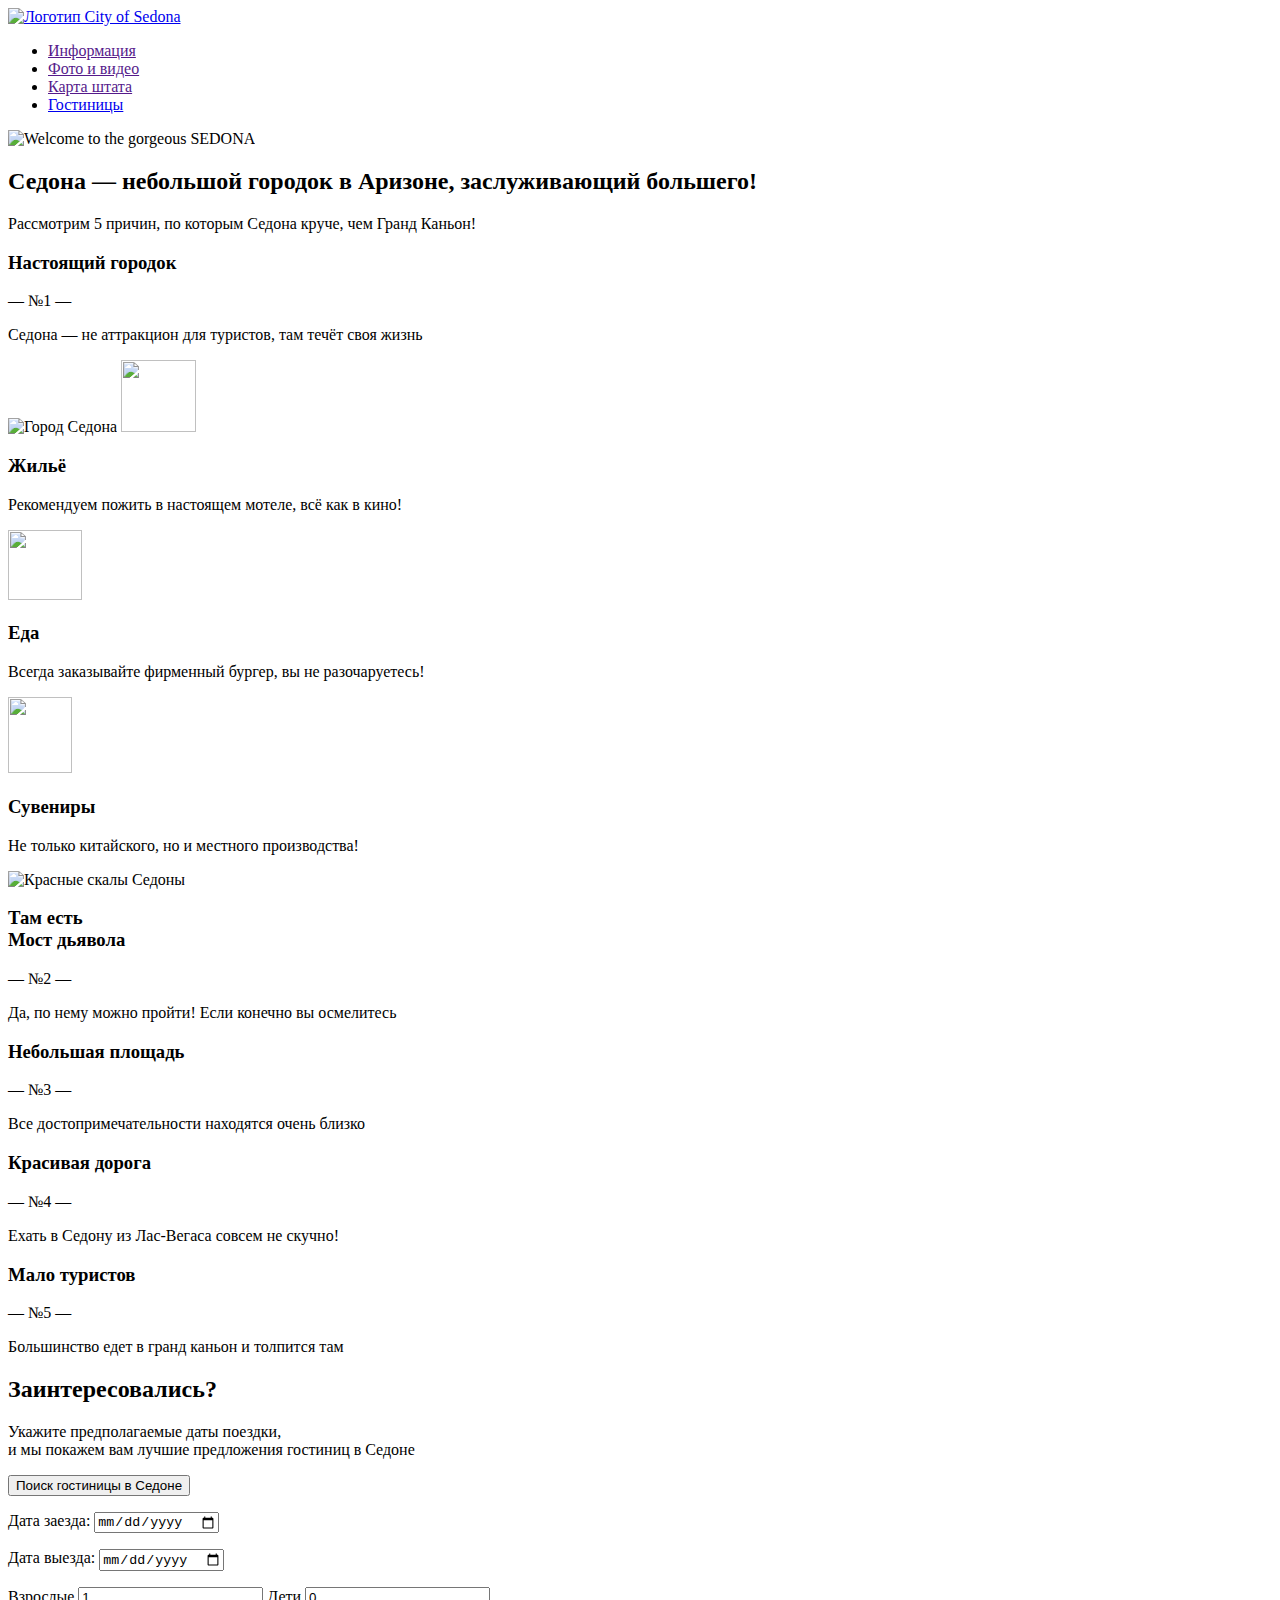
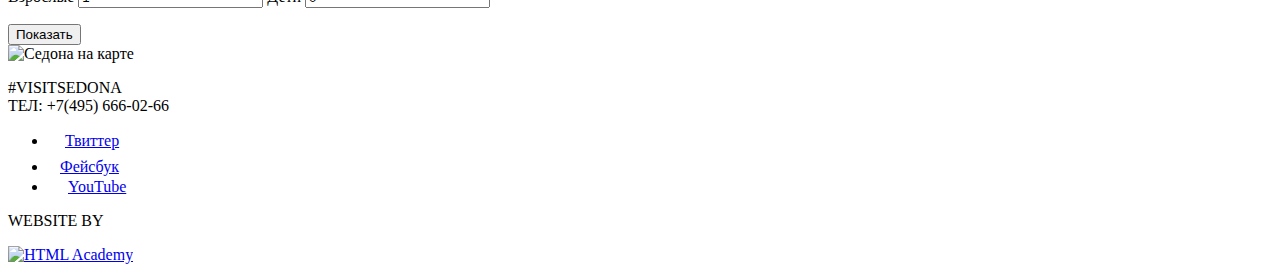
==== index.html @ fe923a39 "Продолжение разметки" ====
<!DOCTYPE html>
<html lang="ru">
  <head>
    <meta charset="utf-8">
    <title>Sedona</title>
  </head>
  <body>
    <header>
      <nav>
        <a href="index.html"><img src="img/logo-sedona.svg" width="140" height="71" alt="Логотип City of Sedona"></a>
        <ul>
          <li><a href="">Информация</a></li>
          <li><a href="">Фото и видео</a></li>
          <li><a href="">Карта штата</a></li>
          <li><a href="catalog.html">Гостиницы</a></li>
        </ul>
      </nav>
    </header>
<main>

 <section>
  <img src="img/intro-welcome.svg" width="459" height="353" alt="Welcome to the gorgeous SEDONA">
  <h2>Седона — небольшой городок в Аризоне, заслуживающий большего!</h2>  
  <p>Рассмотрим 5 причин, по которым Седона круче, чем Гранд Каньон!</p>
  </section>

  <section>
    <h3>Настоящий городок</h3>
    <p>— №1 —</p>
    <p>Седона — не аттракцион для туристов, там течёт своя жизнь</p>
    <img src="img/feature-picture.jpg" width="800" height="256" alt="Город Седона">

    <img src="img/icon-1.svg" width="75" height="72" alt="">
    <h3>Жильё</h3>
    <p>Рекомендуем пожить в настоящем мотеле, всё как в кино!</p>

    <img src="img/icon-3.svg" width="74" height="70" alt="">
    <h3>Еда</h3>
    <p>Всегда заказывайте фирменный бургер, вы не разочаруетесь!</p>

    <img src="img/icon-2.svg" width="64" height="76" alt="">
    <h3>Сувениры</h3>
    <p>Не только китайского, но и местного производства!</p>

    <img src="img/feature-picture2.jpg" width="800" height="256" alt="Красные скалы Седоны">
    <h3>Там есть<br>
        Мост дьявола</h3>
    <p>— №2 —</p>
    <p>Да, по нему можно пройти! Если конечно вы осмелитесь</p>

    <h3>Небольшая площадь</h3>
    <p>— №3 —</p>
    <p>Все достопримечательности находятся очень близко</p>

    <h3>Красивая дорога</h3>
    <p>— №4 —</p>
    <p>Ехать в Седону из Лас-Вегаса совсем не скучно!</p>

    <h3>Мало туристов</h3>
    <p>— №5 —</p>
    <p>Большинство едет в гранд каньон и толпится там</p>
  </section> 

  <section>
  <h2>Заинтересовались?</h2>
  <p>Укажите предполагаемые даты поездки, <br>
    и мы покажем вам лучшие предложения гостиниц в Cедоне
  </p>
  </section> 

    <button type="button">Поиск гостиницы в Седоне</button>
   <form action="https://echo.htmlacademy.ru/courses" method="post"> 
    <!-- можно пока оставить https://echo.htmlacademy.ru/courses ? Удобно, что можно проверить работу формы :)-->
    <p>
      <label for="date-check-in">Дата заезда: </label>
        <input type="date" id="date-check-in" name="date-check-in"> 
        <!--может это все-таки type="text" и placeholder="24 апреля 2017"? на макете выглядит как текст-->
    </p> 
    <p>
      <label for="date-check-out">Дата выезда: </label>
        <input type="date" id="date-check-out" name="date-check-out">
    </p>
    <p>
      <label for="adults">Взрослые</label>
        <input type="number" id="adults" name="adults" value="1">
      <label for="children">Дети</label>
        <input type="number" id="children" name="children" value="0">
    </p>
    <input type="submit" value="Показать">
   </form>

  <img src="img/map.png" width="1200" height="593" alt="Седона на карте">
</main>
<footer>
  <p>#VISITSEDONA <br>
  ТЕЛ: +7(495) 666-02-66
  </p>
  <ul>
    <li><a href="#"><img src="img/tw-icon.svg" width="17" height="15" alt="">Твиттер</a></li>
    <li><a href="#"><img src="img/fb-icon.svg" width="12" height="22" alt="">Фейсбук</a></li>
    <li><a href="#"><img src="img/youtube.svg" width="20" height="16" alt="">YouTube</a></li>
  </ul>
  <p>WEBSITE BY</p>
  <a href="https://htmlacademy.ru/intensive/htmlcss">
    <img src="img/logo-htmlacademy.svg" width="115" height="41" alt="HTML Academy">
  </a>
</footer>
</body>
</html>
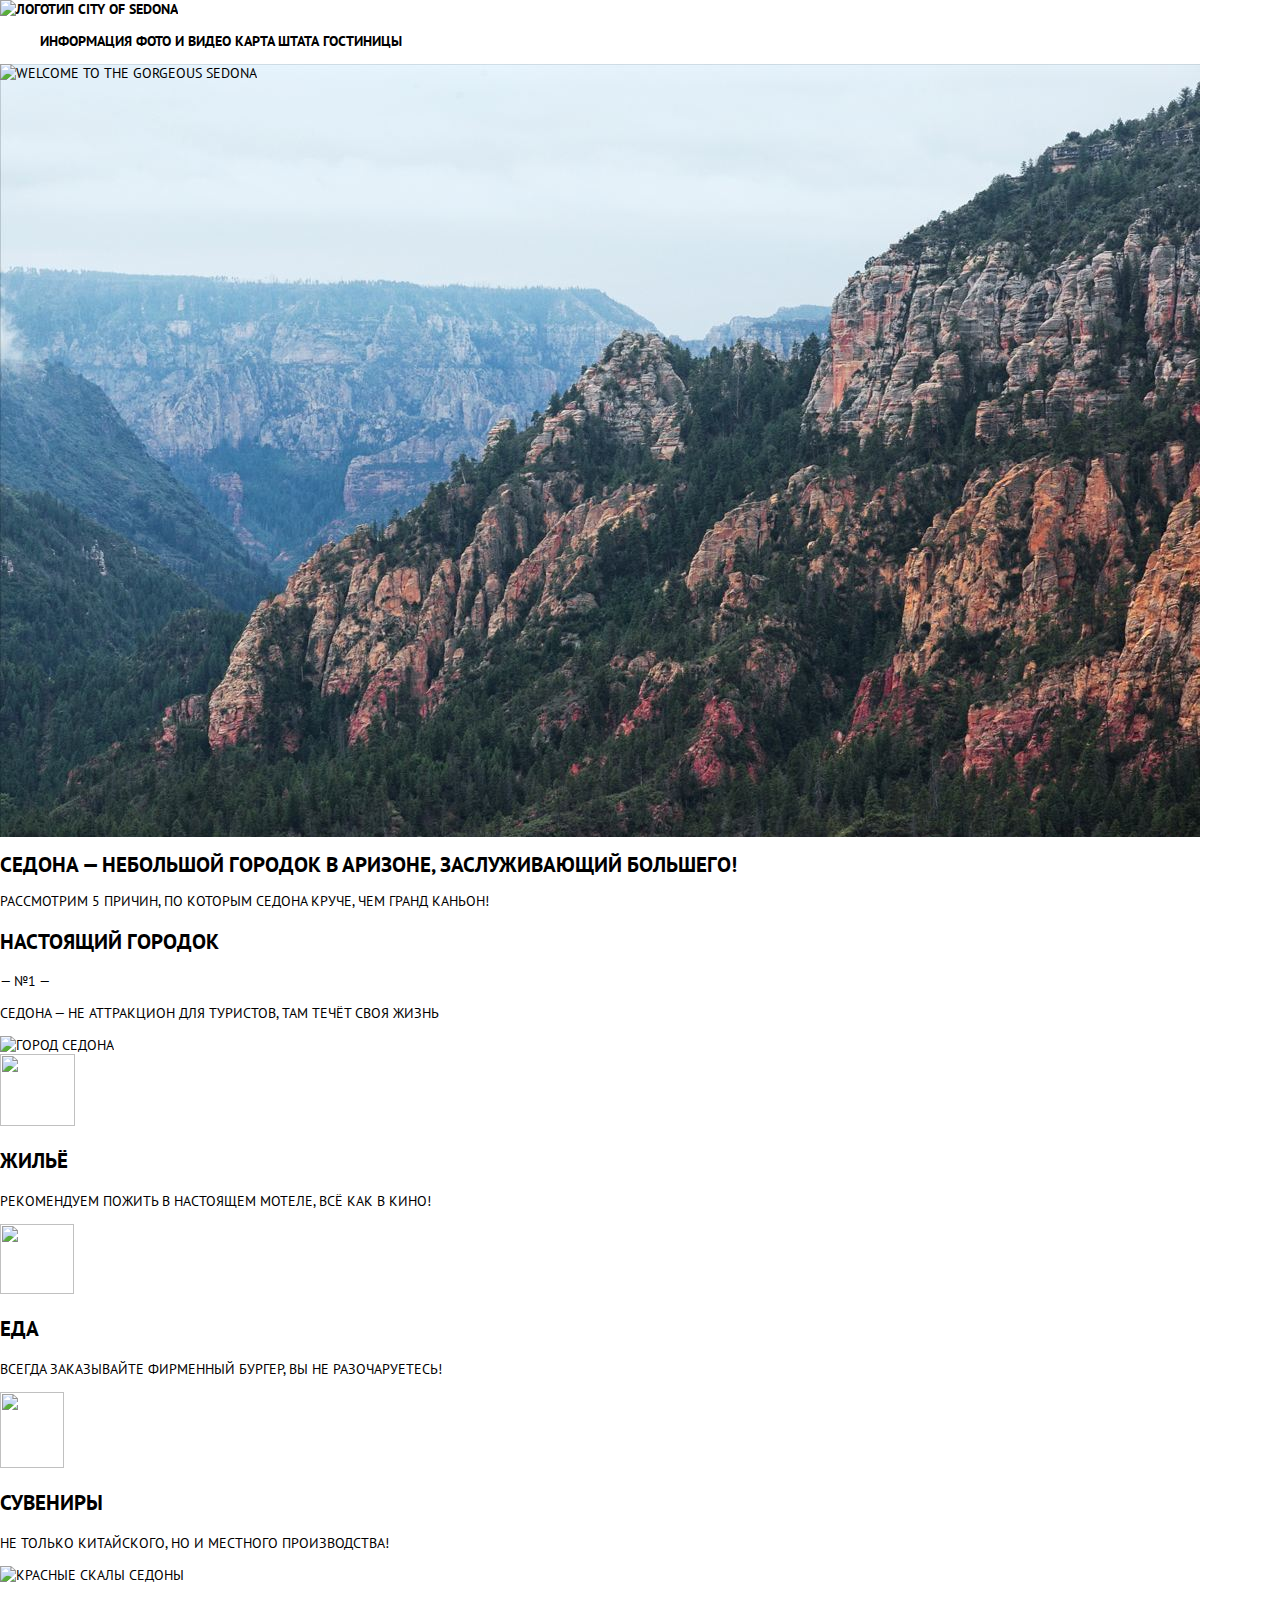
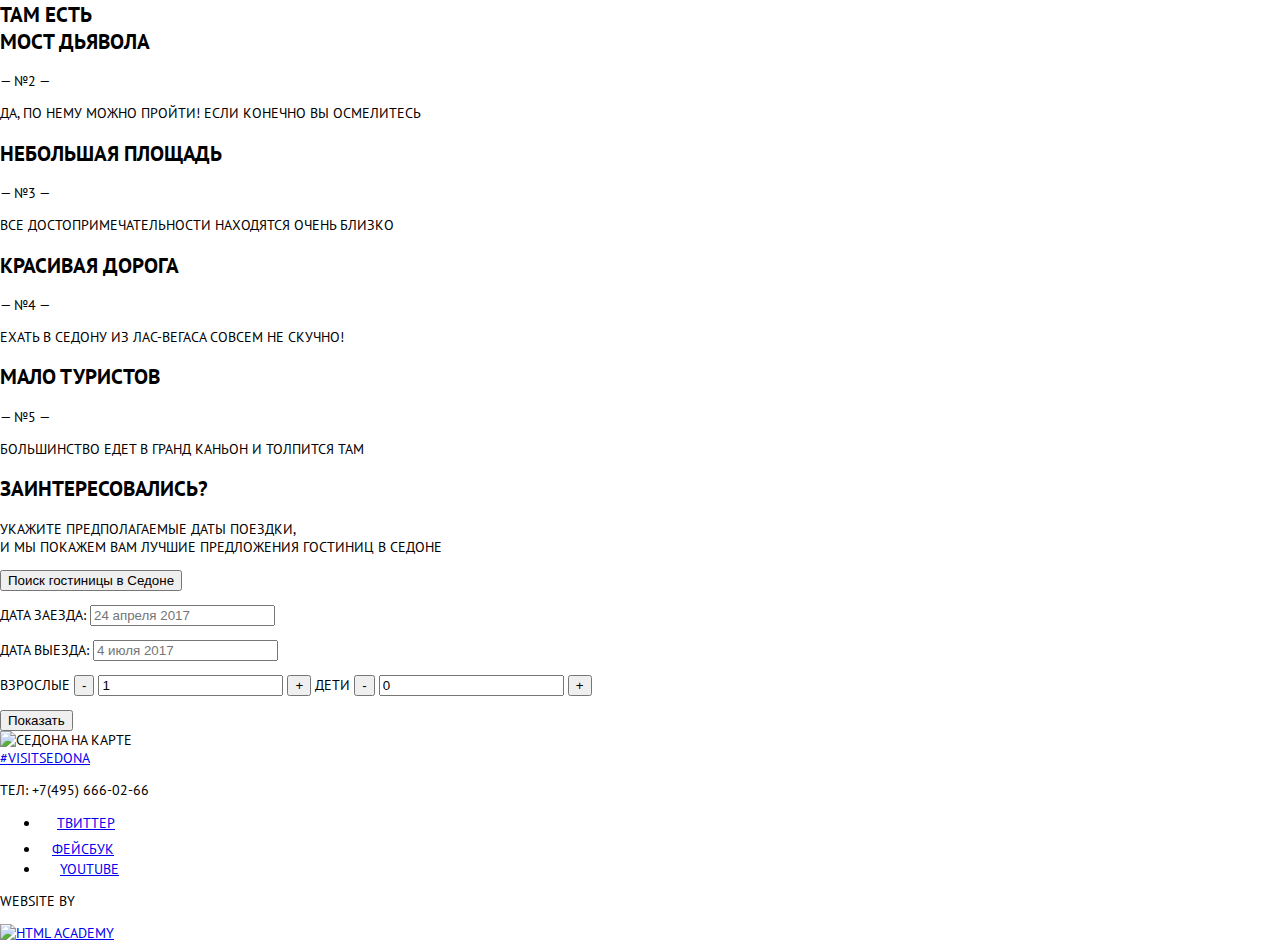
==== commit a987db0a: "Базовая стилизация, начало" ====
--- a/index.html
+++ b/index.html
@@ -3,11 +3,18 @@
   <head>
     <meta charset="utf-8">
     <title>Sedona</title>
+    <link href="https://fonts.googleapis.com/css?family=PT+Sans:400,700&display=swap&subset=cyrillic" rel="stylesheet">
+    <link href="css/normalize.css" rel="stylesheet">
+    <link href="css/style.css" rel="stylesheet">
   </head>
+
   <body>
     <header>
-      <nav>
-        <a href="index.html"><img src="img/logo-sedona.svg" width="140" height="71" alt="Логотип City of Sedona"></a>
+      <nav class="main-navigation">
+        <div class="logo">
+          <a href="index.html">
+            <img src="img/logo-sedona.svg" width="140" height="71" alt="Логотип City of Sedona"></a>
+        </div>
         <ul>
           <li><a href="">Информация</a></li>
           <li><a href="">Фото и видео</a></li>
@@ -17,85 +24,112 @@
       </nav>
     </header>
 <main>
+  <div class="intro">
+    <img src="img/intro-welcome.svg" width="459" height="353" alt="Welcome to the gorgeous SEDONA">
+  </div>
+  
+  <section class="features-list">
+  <h1 class="features-title">Седона — небольшой городок в Аризоне, заслуживающий большего!</h1>  
+  <p>Рассмотрим 5 причин, по которым Седона круче, чем Гранд Каньон!</p>
 
- <section>
-  <img src="img/intro-welcome.svg" width="459" height="353" alt="Welcome to the gorgeous SEDONA">
-  <h2>Седона — небольшой городок в Аризоне, заслуживающий большего!</h2>  
-  <p>Рассмотрим 5 причин, по которым Седона круче, чем Гранд Каньон!</p>
-  </section>
+    <div class="feature-row">
+      <div class="feature-item">
+        <h2>Настоящий городок</h2>
+        <p>— №1 —</p>
+        <p>Седона — не аттракцион для туристов, там течёт своя жизнь</p>
+      </div>
+      <img src="img/feature-picture.jpg" width="800" height="256" alt="Город Седона">
+    </div>
 
-  <section>
-    <h3>Настоящий городок</h3>
-    <p>— №1 —</p>
-    <p>Седона — не аттракцион для туристов, там течёт своя жизнь</p>
-    <img src="img/feature-picture.jpg" width="800" height="256" alt="Город Седона">
+    <div class="feature-row feature-row-image">
+      <div class="feature-item">
+        <img src="img/icon-1.svg" width="75" height="72" alt="">
+        <h2>Жильё</h2>
+        <p>Рекомендуем пожить в настоящем мотеле, всё как в кино!</p>
+      </div>
 
-    <img src="img/icon-1.svg" width="75" height="72" alt="">
-    <h3>Жильё</h3>
-    <p>Рекомендуем пожить в настоящем мотеле, всё как в кино!</p>
+      <div class="feature-item">
+        <img src="img/icon-3.svg" width="74" height="70" alt="">
+        <h2>Еда</h2>
+        <p>Всегда заказывайте фирменный бургер, вы не разочаруетесь!</p>
+      </div>
 
-    <img src="img/icon-3.svg" width="74" height="70" alt="">
-    <h3>Еда</h3>
-    <p>Всегда заказывайте фирменный бургер, вы не разочаруетесь!</p>
+      <div class="feature-item">
+        <img src="img/icon-2.svg" width="64" height="76" alt="">
+        <h2>Сувениры</h2>
+        <p>Не только китайского, но и местного производства!</p>
+      </div>
+    </div>
 
-    <img src="img/icon-2.svg" width="64" height="76" alt="">
-    <h3>Сувениры</h3>
-    <p>Не только китайского, но и местного производства!</p>
+    <div class="feature-row feature-row-image">
+      <img src="img/feature-picture2.jpg" width="800" height="256" alt="Красные скалы Седоны">
+      <h2>Там есть<br>Мост дьявола</h2>
+      <p>— №2 —</p>
+      <p>Да, по нему можно пройти! Если конечно вы осмелитесь</p>
+    </div>
 
-    <img src="img/feature-picture2.jpg" width="800" height="256" alt="Красные скалы Седоны">
-    <h3>Там есть<br>
-        Мост дьявола</h3>
-    <p>— №2 —</p>
-    <p>Да, по нему можно пройти! Если конечно вы осмелитесь</p>
+    <div class="feature-row feature-row-gray">
+      <div class="feature-item">
+        <h2>Небольшая площадь</h2>
+        <p>— №3 —</p>
+        <p>Все достопримечательности находятся очень близко</p>
+      </div>
 
-    <h3>Небольшая площадь</h3>
-    <p>— №3 —</p>
-    <p>Все достопримечательности находятся очень близко</p>
+      <div class="feature-item">
+        <h2>Красивая дорога</h2>
+        <p>— №4 —</p>
+        <p>Ехать в Седону из Лас-Вегаса совсем не скучно!</p>
+      </div>
 
-    <h3>Красивая дорога</h3>
-    <p>— №4 —</p>
-    <p>Ехать в Седону из Лас-Вегаса совсем не скучно!</p>
+      <div class="feature-item">
+        <h2>Мало туристов</h2>
+        <p>— №5 —</p>
+        <p>Большинство едет в гранд каньон и толпится там</p>
+      </div>
+    </div>
+  <!--может убрать у всех h2 .feature-titile и задать контекстный селектор - .features h2 { } ?-->
 
-    <h3>Мало туристов</h3>
-    <p>— №5 —</p>
-    <p>Большинство едет в гранд каньон и толпится там</p>
   </section> 
 
-  <section>
-  <h2>Заинтересовались?</h2>
+
+  <section class="hotel-search">
+  <h2 class="hotel-search-title">Заинтересовались?</h2>
   <p>Укажите предполагаемые даты поездки, <br>
     и мы покажем вам лучшие предложения гостиниц в Cедоне
   </p>
+  <button type="button">Поиск гостиницы в Седоне</button>
   </section> 
+    
+   <form action="https://echo.htmlacademy.ru/courses" method="post"> 
 
-    <button type="button">Поиск гостиницы в Седоне</button>
-   <form action="https://echo.htmlacademy.ru/courses" method="post"> 
-    <!-- можно пока оставить https://echo.htmlacademy.ru/courses ? Удобно, что можно проверить работу формы :)-->
-    <p>
-      <label for="date-check-in">Дата заезда: </label>
-        <input type="date" id="date-check-in" name="date-check-in"> 
-        <!--может это все-таки type="text" и placeholder="24 апреля 2017"? на макете выглядит как текст-->
-    </p> 
-    <p>
+      <p>
+        <label for="date-check-in">Дата заезда: </label>
+        <input type="text" id="date-check-in"  placeholder="24 апреля 2017" onfocus="(this.type='date')"/> 
+        <!-- Читерство с onfocus, погуглила чуть-чуть))) -->
+        </p>
+      <p>
       <label for="date-check-out">Дата выезда: </label>
-        <input type="date" id="date-check-out" name="date-check-out">
+      <input type="text" id="date-check-out"  placeholder="4 июля 2017" onfocus="(this.type='date')"/>
+      </p>
+
+      <label for="adults">Взрослые</label>
+        <button type="button"  value="-">-</button>
+        <input type="number" id="adults" name="adults" value="1">
+        <button type="button"  value="+">+</button>
+      <label for="children">Дети</label>
+      <button type="button"  value="-">-</button>
+        <input type="number" id="children" name="children" value="0">
+      <button type="button"  value="+">+</button>
     </p>
-    <p>
-      <label for="adults">Взрослые</label>
-        <input type="number" id="adults" name="adults" value="1">
-      <label for="children">Дети</label>
-        <input type="number" id="children" name="children" value="0">
-    </p>
-    <input type="submit" value="Показать">
+    <button type="submit" value="Показать">Показать</button>
    </form>
 
   <img src="img/map.png" width="1200" height="593" alt="Седона на карте">
 </main>
-<footer>
-  <p>#VISITSEDONA <br>
-  ТЕЛ: +7(495) 666-02-66
-  </p>
-  <ul>
+<footer class="main-footer">
+  <a href="#" class="hasgtag">#VISITSEDONA</a> 
+  <p>ТЕЛ: +7(495) 666-02-66</p>
+  <ul class="socials">
     <li><a href="#"><img src="img/tw-icon.svg" width="17" height="15" alt="">Твиттер</a></li>
     <li><a href="#"><img src="img/fb-icon.svg" width="12" height="22" alt="">Фейсбук</a></li>
     <li><a href="#"><img src="img/youtube.svg" width="20" height="16" alt="">YouTube</a></li>
--- a/css/style.css
+++ b/css/style.css
@@ -0,0 +1,43 @@
+body {
+    margin: 0;
+    padding: 0;
+
+    font-family: "PT Sans", Arial, sans-serif;
+    font-size: 14px;
+    
+    font-weight: 400;
+    color: black;
+    text-transform: uppercase;
+}
+
+.main-navigation {
+    color: black;
+    font-weight: bold;
+}
+
+.main-navigation ul {
+    list-style: none;
+}
+
+.main-navigation li {
+    display: inline-block;
+}
+
+.main-navigation a {
+    text-decoration: none;
+    color: black;
+}
+
+.intro {
+    background-color: #d9eaf2;
+    background-image: url("/img/intro-background.jpg");
+    width: 1200px;
+    height: 773px; 
+    position: relative;
+}
+
+.features-list h2,
+.features-title {
+    font-size: 21px;
+    font-weight: bold;
+}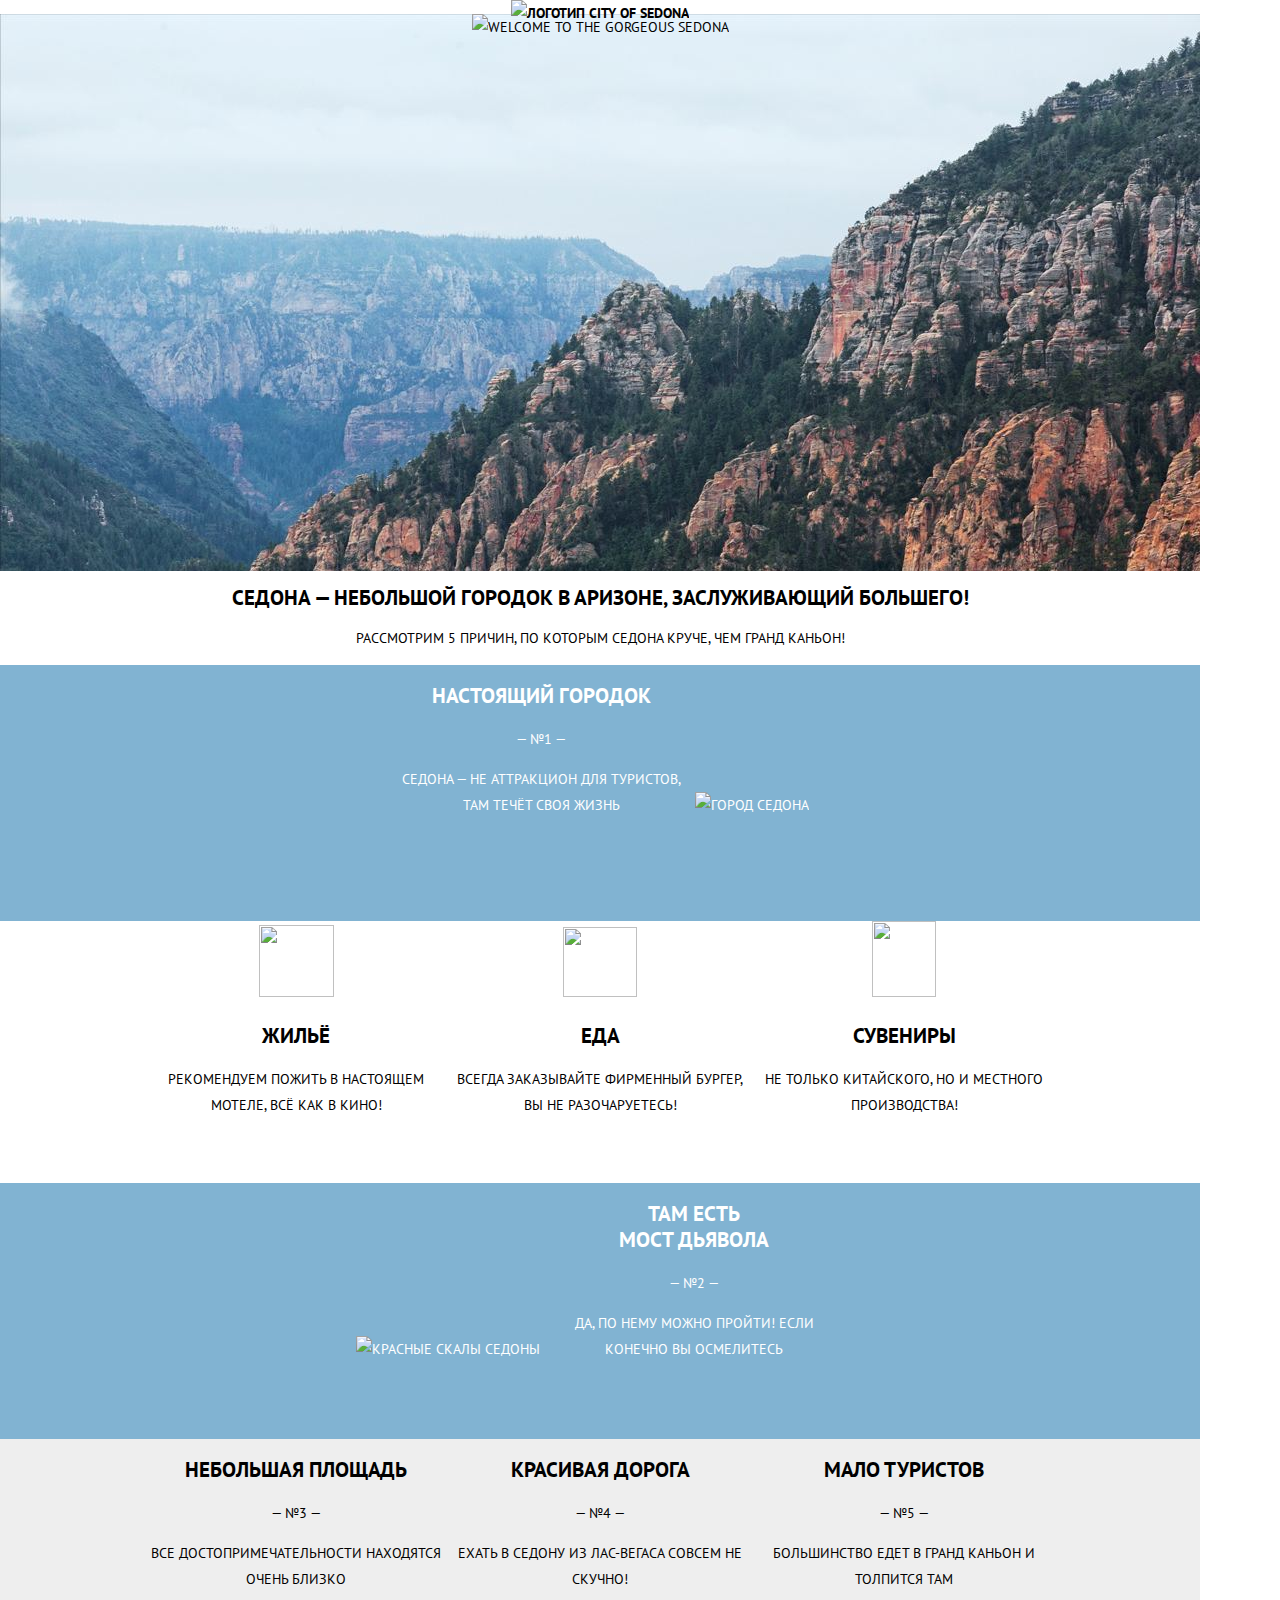
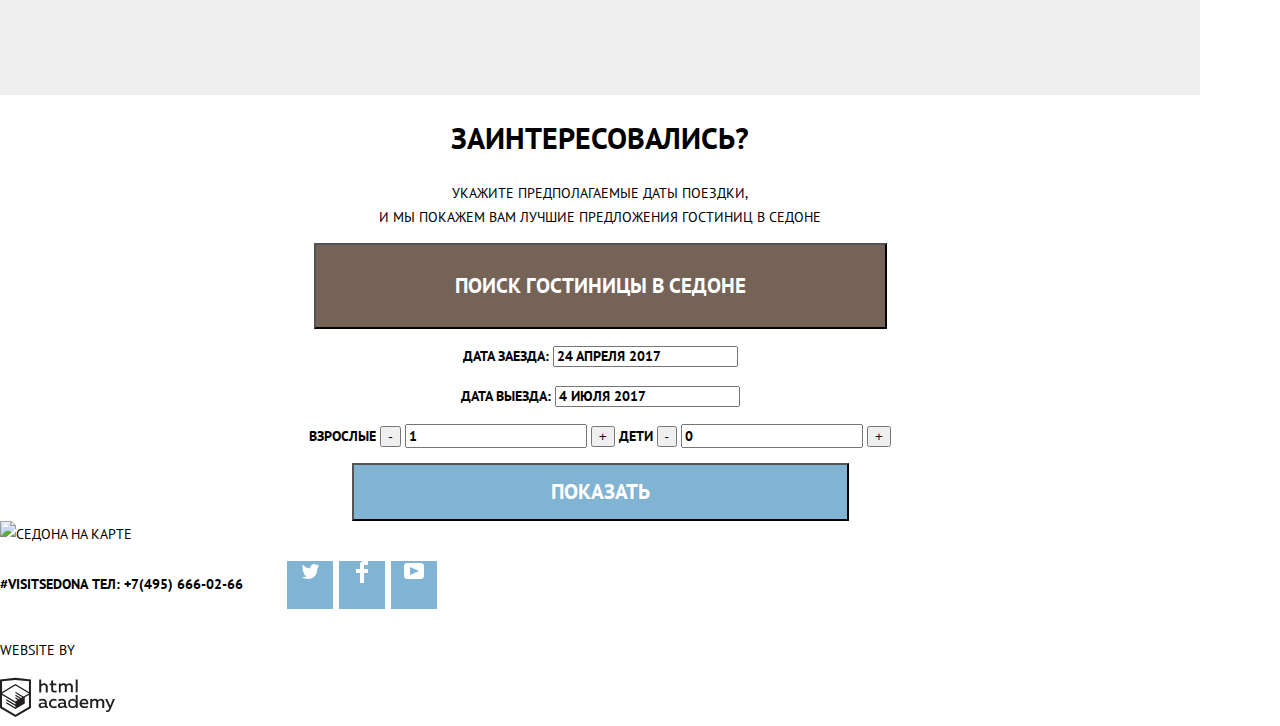
==== commit b0200d5e: "Базовая стилизация 2 :)" ====
--- a/index.html
+++ b/index.html
@@ -13,10 +13,11 @@
       <nav class="main-navigation">
         <div class="logo">
           <a href="index.html">
-            <img src="img/logo-sedona.svg" width="140" height="71" alt="Логотип City of Sedona"></a>
+            <img src="img/logo-sedona.svg" width="140" height="71" alt="Логотип City of Sedona">
+          </a>
         </div>
         <ul>
-          <li><a href="">Информация</a></li>
+          <li><a class="selected-page" href="index.html">Информация</a></li>
           <li><a href="">Фото и видео</a></li>
           <li><a href="">Карта штата</a></li>
           <li><a href="catalog.html">Гостиницы</a></li>
@@ -32,16 +33,16 @@
   <h1 class="features-title">Седона — небольшой городок в Аризоне, заслуживающий большего!</h1>  
   <p>Рассмотрим 5 причин, по которым Седона круче, чем Гранд Каньон!</p>
 
-    <div class="feature-row">
+    <div class="feature-row feature-row-image">
       <div class="feature-item">
         <h2>Настоящий городок</h2>
         <p>— №1 —</p>
         <p>Седона — не аттракцион для туристов, там течёт своя жизнь</p>
       </div>
-      <img src="img/feature-picture.jpg" width="800" height="256" alt="Город Седона">
+       <img src="img/feature-picture.jpg" width="800" height="256" alt="Город Седона">
     </div>
 
-    <div class="feature-row feature-row-image">
+    <div class="feature-row">
       <div class="feature-item">
         <img src="img/icon-1.svg" width="75" height="72" alt="">
         <h2>Жильё</h2>
@@ -63,9 +64,11 @@
 
     <div class="feature-row feature-row-image">
       <img src="img/feature-picture2.jpg" width="800" height="256" alt="Красные скалы Седоны">
-      <h2>Там есть<br>Мост дьявола</h2>
-      <p>— №2 —</p>
-      <p>Да, по нему можно пройти! Если конечно вы осмелитесь</p>
+      <div class="feature-item">
+        <h2>Там есть<br>Мост дьявола</h2>
+        <p>— №2 —</p>
+        <p>Да, по нему можно пройти! Если конечно вы осмелитесь</p>
+      </div>
     </div>
 
     <div class="feature-row feature-row-gray">
@@ -74,7 +77,7 @@
         <p>— №3 —</p>
         <p>Все достопримечательности находятся очень близко</p>
       </div>
-
+    
       <div class="feature-item">
         <h2>Красивая дорога</h2>
         <p>— №4 —</p>
@@ -87,57 +90,64 @@
         <p>Большинство едет в гранд каньон и толпится там</p>
       </div>
     </div>
-  <!--может убрать у всех h2 .feature-titile и задать контекстный селектор - .features h2 { } ?-->
 
   </section> 
-
 
   <section class="hotel-search">
   <h2 class="hotel-search-title">Заинтересовались?</h2>
   <p>Укажите предполагаемые даты поездки, <br>
     и мы покажем вам лучшие предложения гостиниц в Cедоне
   </p>
-  <button type="button">Поиск гостиницы в Седоне</button>
+  <button class="hotel-search-button-brown" type="button">Поиск гостиницы в Седоне</button>
   </section> 
     
-   <form action="https://echo.htmlacademy.ru/courses" method="post"> 
-
+   <form class="hotel-search-form" action="https://echo.htmlacademy.ru/courses" method="post"> 
       <p>
         <label for="date-check-in">Дата заезда: </label>
         <input type="text" id="date-check-in"  placeholder="24 апреля 2017" onfocus="(this.type='date')"/> 
         <!-- Читерство с onfocus, погуглила чуть-чуть))) -->
-        </p>
+      </p>
       <p>
-      <label for="date-check-out">Дата выезда: </label>
-      <input type="text" id="date-check-out"  placeholder="4 июля 2017" onfocus="(this.type='date')"/>
+        <label for="date-check-out">Дата выезда: </label>
+        <input type="text" id="date-check-out"  placeholder="4 июля 2017" onfocus="(this.type='date')"/>
       </p>
-
+    <p>
       <label for="adults">Взрослые</label>
-        <button type="button"  value="-">-</button>
-        <input type="number" id="adults" name="adults" value="1">
-        <button type="button"  value="+">+</button>
+      <button type="button"  value="-">-</button>
+      <input type="number" id="adults" name="adults" value="1">
+      <button type="button"  value="+">+</button>
+      
       <label for="children">Дети</label>
       <button type="button"  value="-">-</button>
-        <input type="number" id="children" name="children" value="0">
+      <input type="number" id="children" name="children" value="0">
       <button type="button"  value="+">+</button>
     </p>
-    <button type="submit" value="Показать">Показать</button>
+    <button class="hotel-search-button-blue" type="submit" value="Найти">Показать</button>
    </form>
 
   <img src="img/map.png" width="1200" height="593" alt="Седона на карте">
 </main>
+
 <footer class="main-footer">
-  <a href="#" class="hasgtag">#VISITSEDONA</a> 
-  <p>ТЕЛ: +7(495) 666-02-66</p>
-  <ul class="socials">
-    <li><a href="#"><img src="img/tw-icon.svg" width="17" height="15" alt="">Твиттер</a></li>
-    <li><a href="#"><img src="img/fb-icon.svg" width="12" height="22" alt="">Фейсбук</a></li>
-    <li><a href="#"><img src="img/youtube.svg" width="20" height="16" alt="">YouTube</a></li>
+  <a class="hashtag" href="#" >#VISITSEDONA</a> 
+  <a class="phone-number" href="tel:+74956660266" aria-label="Номер телефона +7(495)-666-02-66">ТЕЛ: +7(495) 666-02-66</a>
+  <div class="socials">
+  <ul>
+    <li class="social-button social-twitter"><a href="#"><img src="img/tw-icon.svg" width="17" height="15" alt="Твиттер"></a></li>
+    <li class="social-button social-facebook"><a href="#"><img src="img/fb-icon.svg" width="12" height="22" alt="Фейсбук"></a></li>
+    <li class="social-button social-youtube"><a href="#"><img src="img/youtube.svg" width="20" height="16" alt="YouTube"></a></li>
   </ul>
+</div>
+
+<div class="copyright">
   <p>WEBSITE BY</p>
   <a href="https://htmlacademy.ru/intensive/htmlcss">
-    <img src="img/logo-htmlacademy.svg" width="115" height="41" alt="HTML Academy">
+    <svg id="Layer_1" data-name="Layer 1" xmlns="http://www.w3.org/2000/svg" width="115" height="41" viewBox="0 0 108.08 36.85">
+      <title>logo-htmlacademy-small1</title>
+      <path fill="#231f20" d="M44.61,26.88a2,2,0,0,0,.55-0.1v1.33a3.25,3.25,0,0,1-1.18.21,1.67,1.67,0,0,1-1.67-1,4.84,4.84,0,0,1-3.14,1.08c-1.51,0-2.91-.83-2.91-2.55,0-2.13,2-2.79,3.71-2.79a11.08,11.08,0,0,1,2.17.25v-0.3c0-1-.76-1.77-2.19-1.77a7.42,7.42,0,0,0-3,.64v-1.7a10.21,10.21,0,0,1,3.19-.55c2.36,0,3.81,1.12,3.81,3.65v3a0.54,0.54,0,0,0,.49.59h0.17Zm-6.44-1.13A1.35,1.35,0,0,0,39.63,27h0.11a3.39,3.39,0,0,0,2.41-1V24.58a9.72,9.72,0,0,0-1.81-.21c-1,0-2.16.33-2.16,1.38h0Zm12.36-6.11a5,5,0,0,1,2.57.64V22a4.08,4.08,0,0,0-2.3-.7,2.75,2.75,0,1,0,0,5.49,5,5,0,0,0,2.43-.64v1.71a6.27,6.27,0,0,1-2.76.57A4.21,4.21,0,0,1,46,24.51q0-.21,0-0.41a4.32,4.32,0,0,1,4.18-4.46h0.38Zm12.17,7.24a2,2,0,0,0,.55-0.1v1.33a3.25,3.25,0,0,1-1.18.21,1.67,1.67,0,0,1-1.67-1,4.84,4.84,0,0,1-3.14,1.08c-1.51,0-2.91-.83-2.91-2.55,0-2.13,2-2.79,3.71-2.79a11.08,11.08,0,0,1,2.17.25v-0.3c0-1-.76-1.77-2.19-1.77a7.42,7.42,0,0,0-3,.64v-1.7a10.21,10.21,0,0,1,3.19-.55c2.36,0,3.81,1.12,3.81,3.65v3a0.54,0.54,0,0,0,.49.59h0.17Zm-6.44-1.13A1.35,1.35,0,0,0,57.73,27h0.11a3.39,3.39,0,0,0,2.41-1V24.58a9.72,9.72,0,0,0-1.81-.21c-1.06,0-2.16.33-2.16,1.38h0ZM73,16V28.2H71.35V26.88a3.88,3.88,0,0,1-3.19,1.54,4.4,4.4,0,0,1,0-8.78,3.81,3.81,0,0,1,3,1.3V16H73Zm-4.53,5.22a2.76,2.76,0,1,0,0,5.52A2.86,2.86,0,0,0,71.15,25V23A2.91,2.91,0,0,0,68.49,21.27ZM79,19.64c3.31,0,4.46,2.68,3.92,5.09H76.7c0.21,1.5,1.67,2.11,3.19,2.11a6.11,6.11,0,0,0,2.64-.59v1.6a7.14,7.14,0,0,1-3,.57C77,28.42,74.78,27,74.78,24a4.18,4.18,0,0,1,4-4.39H79Zm0.09,1.54a2.28,2.28,0,0,0-2.44,2.1v0.06H81.3A2,2,0,0,0,79.13,21.18Zm5.73,7V19.87h1.65v1a3.81,3.81,0,0,1,2.78-1.27A2.86,2.86,0,0,1,91.89,21a4.12,4.12,0,0,1,2.91-1.33A3.06,3.06,0,0,1,98,23V28.2h-1.9V23.05a1.59,1.59,0,0,0-1.42-1.75H94.42a2.8,2.8,0,0,0-2.07,1.12V28.2h-1.9V23.05A1.59,1.59,0,0,0,89,21.31H88.8a3,3,0,0,0-2.21,1.29v5.63H84.86Zm21.31-8.33h1.9l-3.91,9.46c-0.9,2.17-2.09,2.86-3.35,2.86a4.76,4.76,0,0,1-1.1-.14V30.46a2.86,2.86,0,0,0,.85.12c0.9,0,1.58-.64,2.07-1.9l0.17-.42-4-8.4h2l2.86,6.29ZM38.73,1.46V6.22a3.81,3.81,0,0,1,2.7-1.14,3.25,3.25,0,0,1,3.44,3.4v5.15H43V8.72a1.81,1.81,0,0,0-1.61-2h-0.3a2.93,2.93,0,0,0-2.32,1.39v5.52h-1.9V1.46h1.9ZM49.94,2.31v3h3V6.91h-3v3.81c0,1.1.5,1.46,1.58,1.46a4.49,4.49,0,0,0,1.69-.33v1.6A6.8,6.8,0,0,1,51,13.8a2.55,2.55,0,0,1-2.86-2.74V6.89H46.58V5.26h1.5V2.74Zm5.4,11.31V5.28H57v1A3.81,3.81,0,0,1,59.77,5a2.86,2.86,0,0,1,2.6,1.33A4.12,4.12,0,0,1,65.28,5,3.06,3.06,0,0,1,68.44,8.4v5.21h-1.9V8.46a1.59,1.59,0,0,0-1.42-1.75H64.89a2.8,2.8,0,0,0-2.07,1.12v5.78h-1.9V8.46A1.59,1.59,0,0,0,59.5,6.71H59.27A3,3,0,0,0,57.06,8v5.63H55.34ZM71.17,1.45H73V13.6H71.17V1.45ZM14.71,0H14.55L0,1.54V28.21l14.55,8.66,14.55-8.66V1.54Zm12.5,27.1L14.55,34.64,1.9,27.12V16.18l12.59,7.5V25L5.86,19.9v1.31l8.68,5.21v1.39L5.87,22.65V24l8.68,5.21,8.75-5.24V18.31L27.2,16V27.12Zm0-12.53-3.48,2-1.6,1L14.51,13v1.31L21,18.23H21l-0.14.09-1,.54-5.37-3.2V17l4.24,2.52-1,.67-3.2-1.9v1.31l2.1,1.24L14.5,22.1,2,14.65,14.51,7.11Zm0-1.32L14.49,5.76,1.91,13.25v-10L14.56,1.92,27.21,3.25v10h0Z" transform="translate(0 -0.02)"/>
+    </svg>
   </a>
+</div>
 </footer>
 </body>
-</html>
+</html>--- a/css/style.css
+++ b/css/style.css
@@ -1,43 +1,348 @@
 body {
     margin: 0;
     padding: 0;
-
-    font-family: "PT Sans", Arial, sans-serif;
+    max-width: 1200px;
+    font-family: "PT Sans", "Arial", sans-serif;
     font-size: 14px;
-    
+    line-height: 26px;
     font-weight: 400;
-    color: black;
+    color: #000000;
     text-transform: uppercase;
 }
 
 .main-navigation {
-    color: black;
-    font-weight: bold;
+    color: #000000;
+    font-weight: bold;
+    line-height: 26px; 
 }
 
 .main-navigation ul {
     list-style: none;
+    text-align: center;
+    margin-top: -60px; 
 }
 
 .main-navigation li {
     display: inline-block;
-}
-
-.main-navigation a {
+    width: 239px;
+    padding-left: 20px;
+    padding-right: 20px;
+}
+
+.logo {
+    text-align: center;
+}
+
+a {
     text-decoration: none;
-    color: black;
-}
-
+    color: #000000;
+}
+
+/* ерунда какая-то с этой картинкой, отображается только 
+если указать абсолютный путь */
 .intro {
     background-color: #d9eaf2;
-    background-image: url("/img/intro-background.jpg");
-    width: 1200px;
-    height: 773px; 
-    position: relative;
+    background-image: url("../img/intro-background.jpg"); 
+    background-repeat: no-repeat;
+    background-position: center top;
+    height: 557px; 
+    text-align: center;
+}
+
+/* пока не додумалась :)) 
+.intro img {
+    display: block;
+    width: 458px;
+    height: 352px;
+}
+*/
+
+.intro::after {
+    content: "";
+    position: absolute;
+    bottom: 0;
+    display: block;
+    width: 100%;
+    height: 730px;
+    background-image: url("../img/polygon.png");
+    background-repeat: no-repeat;
+}
+
+.section {
+    line-height: 21px;
+}
+
+.hotel-search {
+    line-height: 24px;  
+  
+}
+
+.hotel-search-titile {
+    font-size: 30px;
+    line-height: 36px;  
+}
+
+.hotel-search-button-brown {
+    min-height: 86px;
+    background-color: #766357;
+    padding: 0 139px;
+    color: #ffffff;
+    text-transform: uppercase;
+    font-weight: bold;
+    font-family: "PT Sans", "Arial", sans-serif;
+    font-size: 21px;
+}
+
+.hotel-search-button-blue {
+    min-height: 58px;
+    background-color: #81b3d2;
+    padding: 0 197px;
+    color: #ffffff;
+    text-transform: uppercase;
+    font-weight: bold;
+    font-family: "PT Sans", "Arial", sans-serif;
+    font-size: 21px;
+  
+}
+
+.filter-search {
+    background-image: url("../img/filter-background.jpg");
+    background-repeat: no-repeat;
+    width: 100%;
+    color: #ffffff;
+    text-transform: uppercase;
+    padding: 20px;
+}
+
+.filter-search legend,
+.filter-search label {
+    font-weight: bold;
+}
+
+.filter-search fieldset {
+    border: none;
+}
+
+.filter-search button {
+    min-height: 32px;
+    border: solid 2px #ffffff;
+    border-radius: 2px;
+    background: none;
+    color: #ffffff;
+    text-transform: uppercase;
+    padding: 11px 34px;
+}
+
+.features-list {
+    text-align: center;
 }
 
 .features-list h2,
 .features-title {
     font-size: 21px;
-    font-weight: bold;
-}+    line-height: 26px;
+    font-weight: bold;
+}
+
+.feature-row-image {
+    color: #ffffff;
+    background-color: #81b3d2;
+    height: 256px;
+}
+
+.feature-row-gray {
+    background-color: #eeeeee;
+}
+
+.feature-item {
+    text-align: center;
+    display: inline-block;
+    width: 400px;
+    height: 256px;
+}
+.feature-item {
+    width: 300px;
+    margin: 0 auto;
+}
+
+.hotel-search {
+    text-align: center;
+}
+
+.hotel-search-title {
+    text-align: center;
+    font-size: 30px; 
+    line-height: 36px;
+}
+
+.hotel-search-form {
+    font-weight: bold; 
+    text-align: center; 
+}
+
+input[type="number"],
+::placeholder { 
+    font-family: "PT Sans", Arial, sans-serif;
+    font-size: 14px;
+    font-weight: bold;
+    color: #000000;
+    text-transform: uppercase;
+}
+
+.socials {
+    display: inline-block;
+    vertical-align: middle;
+}
+
+.social-button {
+    text-align: center;
+    display: inline-block;
+    vertical-align: middle;
+    background: #81b3d2;
+    width: 46px;
+    height: 48px;
+    margin-right: 2px;
+}
+
+.hashtag, 
+.phone-number {
+    font-weight: bold;
+}
+
+.hotels-list ul {
+    list-style: none;
+}
+
+.hotels-list h2 {
+    font-size: 24px;
+    line-height: 26px;
+}
+
+.hotel-button-blue {
+    min-height: 27px;
+    color: #ffffff;
+    background-color: #81b3d2;
+    margin-top: 14px;
+    margin-right: 6px;
+    padding: 6px 17px;
+    font-weight: 700;
+}
+.hotel-button-brown {
+    min-height: 27px;
+    color: #ffffff;
+    background-color: #766357;
+    margin-top: 14px;
+    padding: 6px 16px;
+    font-weight: 700;
+}
+
+.raiting-numbers {
+    text-align: center;
+    width: 110px;
+    height: 27px;
+    background-color: #f2f2f2;
+    color: #666666;
+}
+
+.sorting {
+    font-size: 12px;
+}
+
+.sorting button {
+    color: rgba(0, 0, 0, 0.3);
+    border: none;
+    text-transform: uppercase;
+    text-decoration: underline;
+    text-decoration-style: dotted; 
+    text-decoration-color: #81b3d2;
+}
+
+
+/* -------- СОСТОЯНИЯ ПО СТАЙЛГАЙДУ ----------*/ 
+
+.main-navigation a:hover {
+    color: #81b3d2;
+}
+.main-navigation a:active {
+    color: rgba(0, 0, 0, 0.3);
+}
+
+.hotel-list-item:hover {
+    color: #81b3d2;
+}
+
+.hotel-list-item:active {
+    color: rgba(0, 0, 0, 0.3);;
+}
+
+.sorting button:hover {
+    color: #81b3d2;
+    text-decoration: underline;
+    text-decoration-style: dotted; 
+    text-decoration-color: #81b3d2;
+}
+
+.sorting button:active {
+    color: #000000;
+    text-decoration: none;
+}
+
+.sorting button:first-child {
+    color: #81b3d2;
+    text-decoration: none; 
+}
+
+.arrow:hover path {
+    fill: #000000;
+}
+
+.arrow:active path {
+    fill: #81b3d2;
+}
+.arrow-active path {
+    fill: #81b3d2;
+}
+
+.selected-page {
+    color: #766357;
+}
+/* внешний вид меняется только если написать тег по классу... */
+a.hotel-button-blue:active {
+    color: rgba(255, 255, 255, 0.3);
+    background-color: #5496bd;
+}
+
+a.hotel-button-brown:active {
+    color: rgba(255, 255, 255, 0.3);
+    background-color: #503e33;
+}
+
+/* а вот hover работает нормально и по классам... хм */
+.hotel-button-blue:hover {
+    background-color: #669ec0;
+    color: #ffffff;
+}
+.hotel-button-brown:hover {
+    background-color: #604e43;
+    color: #ffffff;
+}
+
+.filter-search button:hover {
+    color: #000000;
+    background-color: #ffffff;
+}
+.copyright:hover path {
+    fill: #81b3d2;
+}
+
+.copyright:active path {
+    fill: #bdbbbc;
+}
+
+.visually-hidden {
+    position: absolute;
+    clip: rect(0 0 0 0);
+    width: 1px;
+    height: 1px;
+    margin: -1px;
+  }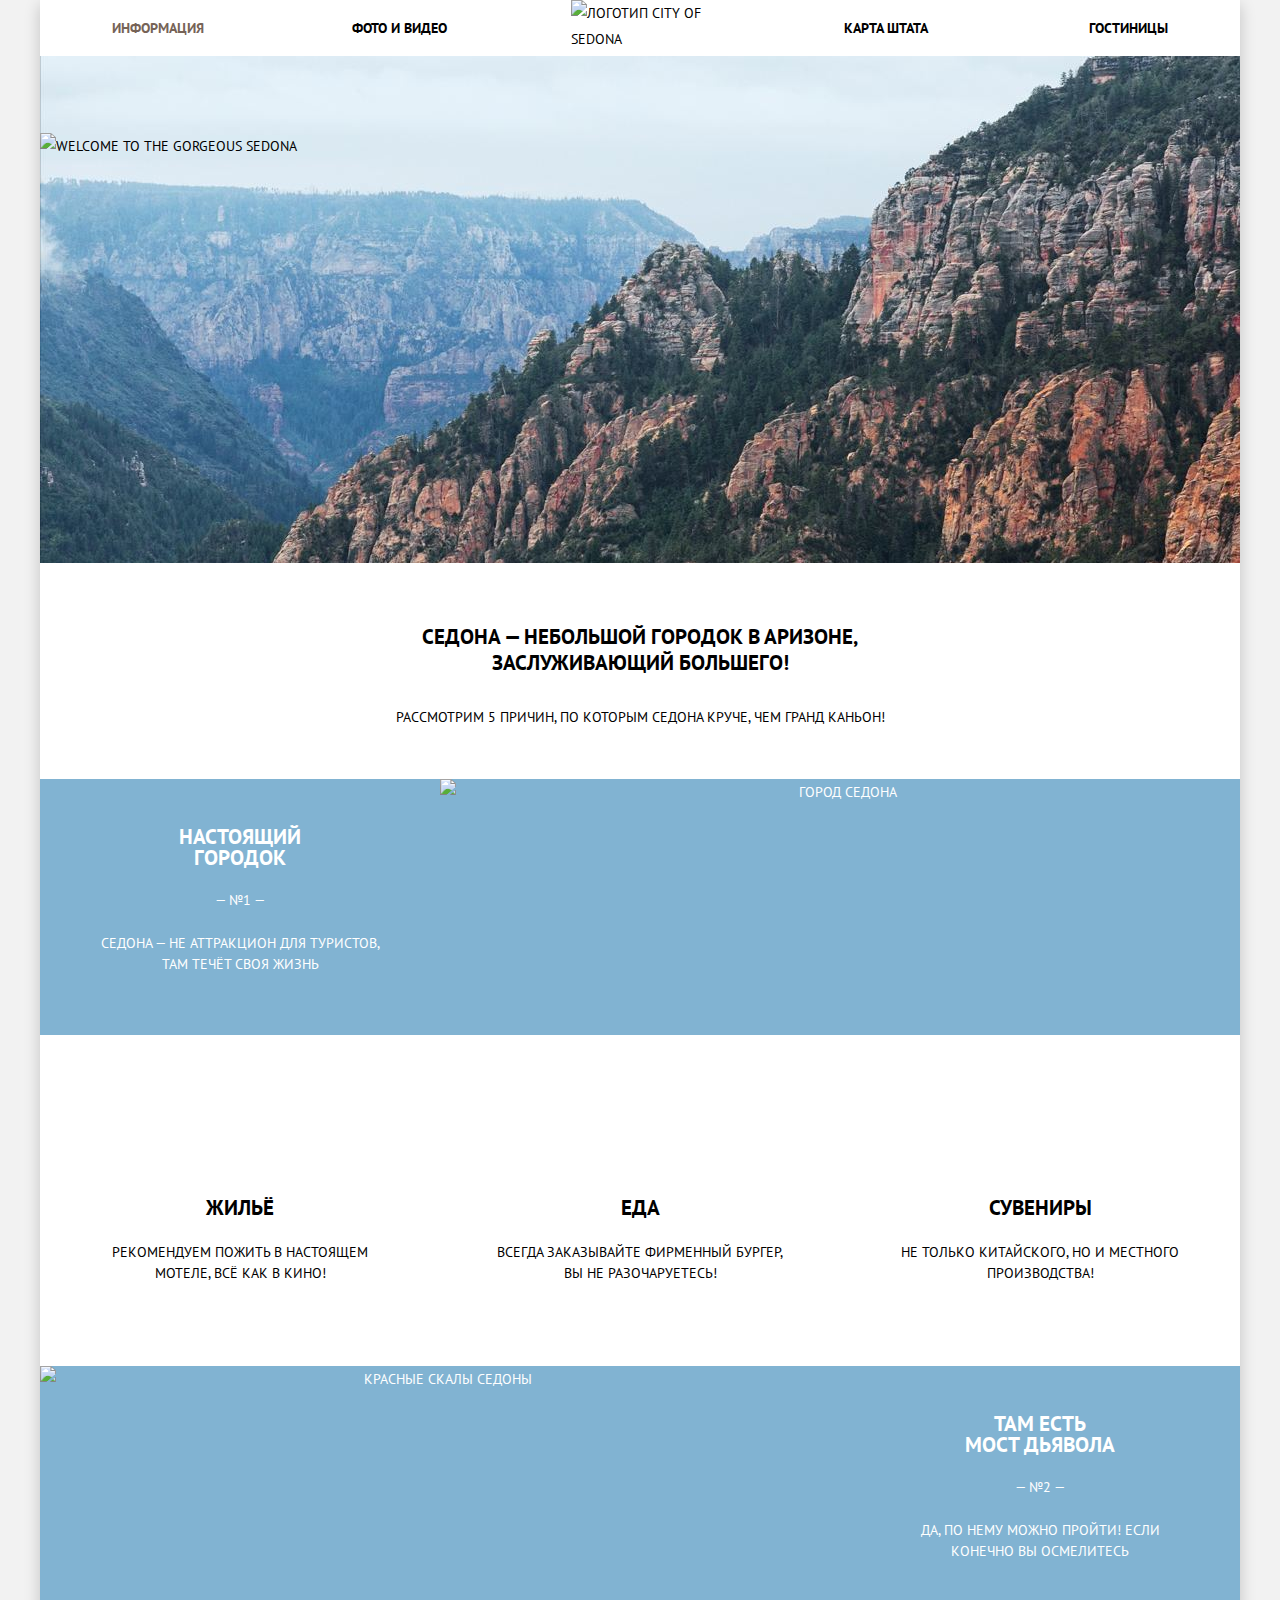
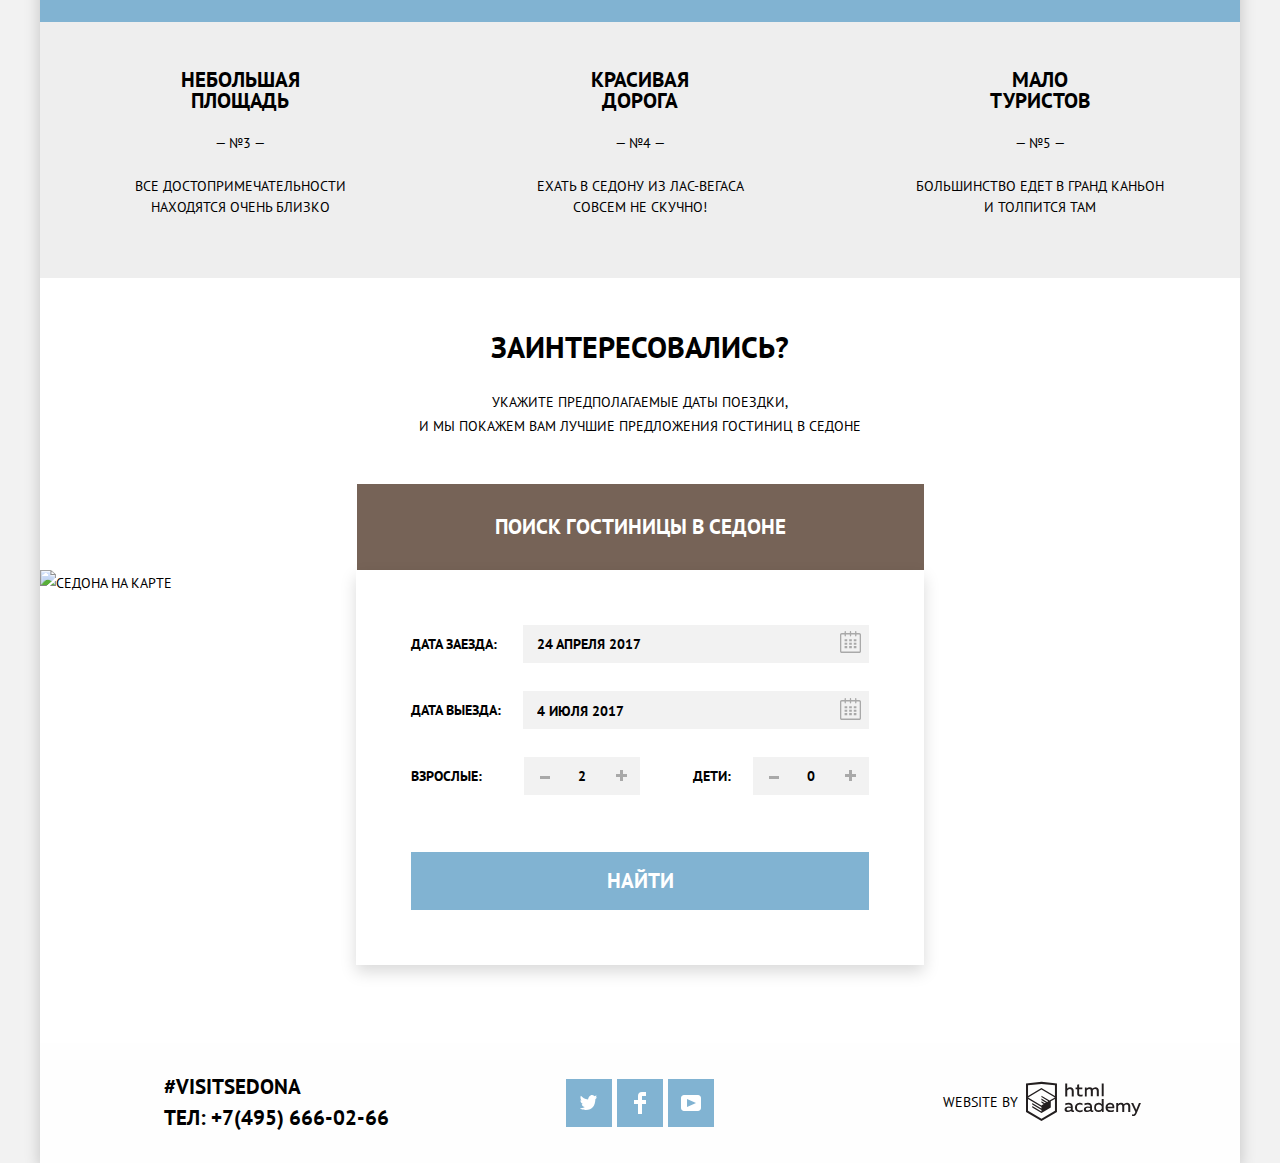
==== commit 3e955051: "Завершение верстки" ====
--- a/index.html
+++ b/index.html
@@ -2,22 +2,22 @@
 <html lang="ru">
   <head>
     <meta charset="utf-8">
-    <title>Sedona</title>
+    <title>Седона — небольшой городок в Аризоне</title>
     <link href="https://fonts.googleapis.com/css?family=PT+Sans:400,700&display=swap&subset=cyrillic" rel="stylesheet">
     <link href="css/normalize.css" rel="stylesheet">
     <link href="css/style.css" rel="stylesheet">
   </head>
 
   <body>
-    <header>
-      <nav class="main-navigation">
-        <div class="logo">
-          <a href="index.html">
-            <img src="img/logo-sedona.svg" width="140" height="71" alt="Логотип City of Sedona">
-          </a>
-        </div>
-        <ul>
-          <li><a class="selected-page" href="index.html">Информация</a></li>
+    <div class ="container">
+
+    <header class="main-header">
+      <a class="logo" href="index.html">
+        <img src="img/logo-sedona.svg" width="140" height="71" alt="Логотип City of Sedona">
+      </a>
+       <nav class="main-navigation">
+        <ul class="site-navigation">
+          <li><a class="selected-page" href="">Информация</a></li>
           <li><a href="">Фото и видео</a></li>
           <li><a href="">Карта штата</a></li>
           <li><a href="catalog.html">Гостиницы</a></li>
@@ -29,11 +29,13 @@
     <img src="img/intro-welcome.svg" width="459" height="353" alt="Welcome to the gorgeous SEDONA">
   </div>
   
+  <div class="feature-header">
+    <h1 class="features-title">Седона — небольшой городок в Аризоне, заслуживающий большего!</h1>  
+    <p>Рассмотрим 5 причин, по которым Седона круче, чем Гранд Каньон!</p>
+  </div>
+
   <section class="features-list">
-  <h1 class="features-title">Седона — небольшой городок в Аризоне, заслуживающий большего!</h1>  
-  <p>Рассмотрим 5 причин, по которым Седона круче, чем Гранд Каньон!</p>
-
-    <div class="feature-row feature-row-image">
+    <div class="feature-row-image">
       <div class="feature-item">
         <h2>Настоящий городок</h2>
         <p>— №1 —</p>
@@ -42,27 +44,24 @@
        <img src="img/feature-picture.jpg" width="800" height="256" alt="Город Седона">
     </div>
 
-    <div class="feature-row">
+    <div class="feature-row-icons">
       <div class="feature-item">
-        <img src="img/icon-1.svg" width="75" height="72" alt="">
-        <h2>Жильё</h2>
+        <h2 class="feature-icon-accomodation">Жильё</h2>
         <p>Рекомендуем пожить в настоящем мотеле, всё как в кино!</p>
       </div>
 
       <div class="feature-item">
-        <img src="img/icon-3.svg" width="74" height="70" alt="">
-        <h2>Еда</h2>
+        <h2 class="feature-icon-food">Еда</h2>
         <p>Всегда заказывайте фирменный бургер, вы не разочаруетесь!</p>
       </div>
 
       <div class="feature-item">
-        <img src="img/icon-2.svg" width="64" height="76" alt="">
-        <h2>Сувениры</h2>
+        <h2 class="feature-icon-souvenir">Сувениры</h2>
         <p>Не только китайского, но и местного производства!</p>
       </div>
     </div>
 
-    <div class="feature-row feature-row-image">
+    <div class="feature-row-image">
       <img src="img/feature-picture2.jpg" width="800" height="256" alt="Красные скалы Седоны">
       <div class="feature-item">
         <h2>Там есть<br>Мост дьявола</h2>
@@ -71,7 +70,7 @@
       </div>
     </div>
 
-    <div class="feature-row feature-row-gray">
+    <div class="feature-row-gray">
       <div class="feature-item">
         <h2>Небольшая площадь</h2>
         <p>— №3 —</p>
@@ -87,7 +86,7 @@
       <div class="feature-item">
         <h2>Мало туристов</h2>
         <p>— №5 —</p>
-        <p>Большинство едет в гранд каньон и толпится там</p>
+        <p>Большинство едет в гранд каньон и&nbsp;толпится там</p>
       </div>
     </div>
 
@@ -98,56 +97,95 @@
   <p>Укажите предполагаемые даты поездки, <br>
     и мы покажем вам лучшие предложения гостиниц в Cедоне
   </p>
-  <button class="hotel-search-button-brown" type="button">Поиск гостиницы в Седоне</button>
+  <a class="hotel-search-button-brown" type="button" href="form.html">Поиск гостиницы в Седоне</a>
+  
+  <form class="hotel-search-form form-show" action="https://echo.htmlacademy.ru/courses" method="post"> 
+    <div class="form-line">
+      <label class="date-check-in" for="date-check-in">Дата заезда:</label>
+      <input type="text" id="date-check-in" name="date-check-in" placeholder="24 апреля 2017" required/> 
+      <button class="icon-calendar-button" type="button">
+        <svg xmlns="http://www.w3.org/2000/svg" width="21" height="22" viewBox="0 0 21 22"><path fill="#a9a9a9" d="M19.251 2.025h-2.845V.648c0-.381-.294-.689-.656-.689-.363 0-.656.308-.656.689v1.377h-3.938V.648c0-.381-.294-.689-.655-.689-.363 0-.657.308-.657.689v1.377H5.906V.648c0-.381-.294-.689-.656-.689-.363 0-.657.308-.657.689v1.377H1.75C.784 2.025 0 2.847 0 3.862v16.302C0 21.179.784 22 1.75 22h17.501c.966 0 1.749-.821 1.749-1.836V3.862c0-1.015-.783-1.837-1.749-1.837zm.437 18.139a.448.448 0 0 1-.437.459H1.75a.45.45 0 0 1-.438-.459V3.862a.45.45 0 0 1 .438-.459h2.844v1.378c0 .381.294.689.657.689.362 0 .656-.308.656-.689V3.403h3.938v1.378c0 .381.294.689.657.689.361 0 .655-.308.655-.689V3.403h3.938v1.378c0 .381.293.689.656.689.362 0 .656-.308.656-.689V3.403h2.845c.241 0 .437.206.437.459v16.302z"/><path fill="#a9a9a9" d="M4.594 8.225h2.625v2.066H4.594zM4.594 11.668h2.625v2.067H4.594zM4.594 15.112h2.625v2.066H4.594zM9.188 15.112h2.625v2.066H9.188zM9.188 11.668h2.625v2.067H9.188zM9.188 8.225h2.625v2.066H9.188zM13.781 15.112h2.625v2.066h-2.625zM13.781 11.668h2.625v2.067h-2.625zM13.781 8.225h2.625v2.066h-2.625z"/></svg>
+    </button>  
+
+    
+    </div>
+   
+    <div class="form-line">
+      <label class="date-check-out" for="date-check-out">Дата выезда:</label>
+      <input type="text" id="date-check-out" name="date-check-out" placeholder="4 июля 2017" required/> 
+    
+      <button class="icon-calendar-button" type="button">
+        <svg xmlns="http://www.w3.org/2000/svg" width="21" height="22" viewBox="0 0 21 22"><path fill="#a9a9a9" d="M19.251 2.025h-2.845V.648c0-.381-.294-.689-.656-.689-.363 0-.656.308-.656.689v1.377h-3.938V.648c0-.381-.294-.689-.655-.689-.363 0-.657.308-.657.689v1.377H5.906V.648c0-.381-.294-.689-.656-.689-.363 0-.657.308-.657.689v1.377H1.75C.784 2.025 0 2.847 0 3.862v16.302C0 21.179.784 22 1.75 22h17.501c.966 0 1.749-.821 1.749-1.836V3.862c0-1.015-.783-1.837-1.749-1.837zm.437 18.139a.448.448 0 0 1-.437.459H1.75a.45.45 0 0 1-.438-.459V3.862a.45.45 0 0 1 .438-.459h2.844v1.378c0 .381.294.689.657.689.362 0 .656-.308.656-.689V3.403h3.938v1.378c0 .381.294.689.657.689.361 0 .655-.308.655-.689V3.403h3.938v1.378c0 .381.293.689.656.689.362 0 .656-.308.656-.689V3.403h2.845c.241 0 .437.206.437.459v16.302z"/><path fill="#a9a9a9" d="M4.594 8.225h2.625v2.066H4.594zM4.594 11.668h2.625v2.067H4.594zM4.594 15.112h2.625v2.066H4.594zM9.188 15.112h2.625v2.066H9.188zM9.188 11.668h2.625v2.067H9.188zM9.188 8.225h2.625v2.066H9.188zM13.781 15.112h2.625v2.066h-2.625zM13.781 11.668h2.625v2.067h-2.625zM13.781 8.225h2.625v2.066h-2.625z"/></svg>
+      </button>  
+    </div>
+   
+     <div class="form-line-amount adults">
+           
+         <label for="adults">Взрослые:</label>
+         <button class="btn-minus" type="button" name="adults-minus" value="-"></button>
+         <input type="text" id="adults" name="adults" placeholder="2" required/>
+         <button class="btn-plus" type="button" name="adults-plus" value="+"></button>
+     </div>
+     <div class="form-line-amount children">
+         <label for="children">Дети:</label>
+         <button class="btn-minus" type="button" name="children-minus" value="-"></button>
+         <input type="text" id="children" name="children" placeholder="0" required/>
+         <button class="btn-plus" type="button" name="children-plus" value="+"></button>
+        
+     </div> 
+   
+    <button class="hotel-search-button-blue" type="submit" value="Найти">Найти</button>
+ </form>
   </section> 
+  
+  <div class="map">
     
-   <form class="hotel-search-form" action="https://echo.htmlacademy.ru/courses" method="post"> 
-      <p>
-        <label for="date-check-in">Дата заезда: </label>
-        <input type="text" id="date-check-in"  placeholder="24 апреля 2017" onfocus="(this.type='date')"/> 
-        <!-- Читерство с onfocus, погуглила чуть-чуть))) -->
-      </p>
-      <p>
-        <label for="date-check-out">Дата выезда: </label>
-        <input type="text" id="date-check-out"  placeholder="4 июля 2017" onfocus="(this.type='date')"/>
-      </p>
-    <p>
-      <label for="adults">Взрослые</label>
-      <button type="button"  value="-">-</button>
-      <input type="number" id="adults" name="adults" value="1">
-      <button type="button"  value="+">+</button>
-      
-      <label for="children">Дети</label>
-      <button type="button"  value="-">-</button>
-      <input type="number" id="children" name="children" value="0">
-      <button type="button"  value="+">+</button>
-    </p>
-    <button class="hotel-search-button-blue" type="submit" value="Найти">Показать</button>
-   </form>
-
-  <img src="img/map.png" width="1200" height="593" alt="Седона на карте">
+    <iframe src="https://www.google.com/maps/embed?pb=!1m18!1m12!1m3!1d18875.93149469326!2d-111.79970173798978!3d34.86802924801725!2m3!1f0!2f0!3f0!3m2!1i1024!2i768!4f13.1!3m3!1m2!1s0x872da132f942b00d%3A0x5548c523fa6c8efd!2z0KHQtdC00L7QvdCwLCDQkNGA0LjQt9C-0L3QsCA4NjMzNiwg0KHQqNCQ!5e0!3m2!1sru!2sru!4v1582268175813!5m2!1sru!2sru" width="1200" height="593" frameborder="0" style="border:0;" allowfullscreen=""></iframe>
+    <img src="img/map.png" width="1200" height="593" alt="Седона на карте">
+  </div>
 </main>
 
-<footer class="main-footer">
-  <a class="hashtag" href="#" >#VISITSEDONA</a> 
-  <a class="phone-number" href="tel:+74956660266" aria-label="Номер телефона +7(495)-666-02-66">ТЕЛ: +7(495) 666-02-66</a>
-  <div class="socials">
-  <ul>
-    <li class="social-button social-twitter"><a href="#"><img src="img/tw-icon.svg" width="17" height="15" alt="Твиттер"></a></li>
-    <li class="social-button social-facebook"><a href="#"><img src="img/fb-icon.svg" width="12" height="22" alt="Фейсбук"></a></li>
-    <li class="social-button social-youtube"><a href="#"><img src="img/youtube.svg" width="20" height="16" alt="YouTube"></a></li>
-  </ul>
+<footer class="footer-main footer-index "> 
+ 
+  <div class="contacts">
+    <a class="hashtag" href="#">#VISITSEDONA</a>
+    <a class="phone-number" href="tel:+74956660266" aria-label="Номер телефона +7(495)-666-02-66">ТЕЛ: +7(495) 666-02-66</a>
+  </div>
+
+  <div class="footer-socials">
+    <ul>
+      <li>
+        <a class="social-button" href="#">
+        <svg xmlns="http://www.w3.org/2000/svg" xmlns:xlink="http://www.w3.org/1999/xlink" width="17" height="15" viewBox="0 0 17 15"><path fill="#FFF" d="M10.95.144c1.685-.496 2.984.27 3.577 1.179.673-.231 1.331-.481 2.011-.708a2.345 2.345 0 0 1-.857 1.768c.685.17 1.304-.491 1.304-.491-.169 1-1.006 1.788-1.563 2.024-.231 6.75-3.175 11.217-10.077 11.082h-.446c-.41 0-4.164-.46-4.898-1.887 2.271.196 3.893-.422 4.693-1.177-.96-.3-2.679-.477-2.979-2.95.349.106.564.228 1.19.119C1.705 8.247.374 7.53.448 5.33c.285.328 1.067.536 1.34.472C1.085 5.561-.182 2.442.894.85c1.818 1.854 3.735 3.606 7.152 3.773C8.254 2.33 9.183.793 10.95.144z"/></svg>
+        </a>
+      </li>
+    <li>
+      <a class="social-button" href="#">
+      <svg xmlns="http://www.w3.org/2000/svg" width="12" height="22" viewBox="0 0 12 22"><path fill="#FFF" d="M12 4V0H8a4 4 0 0 0-4 4v4H0v4h4v10h4V12h4V8H8V4h4z"/></svg>
+      </a>
+    </li>
+      <li>
+        <a class="social-button" href="#">
+        <svg xmlns="http://www.w3.org/2000/svg" xmlns:xlink="http://www.w3.org/1999/xlink" width="20" height="16" viewBox="0 0 20 16">
+          <image width="20" height="16" overflow="visible"/>
+          <path fill="#FFF" d="M17 0H3C1.35 0 0 1.35 0 3v10c0 1.65 1.35 3 3 3h14c1.65 0 3-1.35 3-3V3c0-1.65-1.35-3-3-3zM6.027 11.998V4.002L15.014 8l-8.987 3.998z"/></svg>
+        </a>
+      </li>
+      
+    </ul>
+  </div>
+
+
+  <div class="copyright"> 
+    <span>website by</span>
+    <a href="https://htmlacademy.ru/intensive/htmlcss">
+      <svg id="Layer_1" data-name="Layer 1" xmlns="http://www.w3.org/2000/svg" width="115" height="41" viewBox="0 0 108.08 36.85">
+        <title>logo-htmlacademy-small1</title>
+        <path fill="#231f20" d="M44.61,26.88a2,2,0,0,0,.55-0.1v1.33a3.25,3.25,0,0,1-1.18.21,1.67,1.67,0,0,1-1.67-1,4.84,4.84,0,0,1-3.14,1.08c-1.51,0-2.91-.83-2.91-2.55,0-2.13,2-2.79,3.71-2.79a11.08,11.08,0,0,1,2.17.25v-0.3c0-1-.76-1.77-2.19-1.77a7.42,7.42,0,0,0-3,.64v-1.7a10.21,10.21,0,0,1,3.19-.55c2.36,0,3.81,1.12,3.81,3.65v3a0.54,0.54,0,0,0,.49.59h0.17Zm-6.44-1.13A1.35,1.35,0,0,0,39.63,27h0.11a3.39,3.39,0,0,0,2.41-1V24.58a9.72,9.72,0,0,0-1.81-.21c-1,0-2.16.33-2.16,1.38h0Zm12.36-6.11a5,5,0,0,1,2.57.64V22a4.08,4.08,0,0,0-2.3-.7,2.75,2.75,0,1,0,0,5.49,5,5,0,0,0,2.43-.64v1.71a6.27,6.27,0,0,1-2.76.57A4.21,4.21,0,0,1,46,24.51q0-.21,0-0.41a4.32,4.32,0,0,1,4.18-4.46h0.38Zm12.17,7.24a2,2,0,0,0,.55-0.1v1.33a3.25,3.25,0,0,1-1.18.21,1.67,1.67,0,0,1-1.67-1,4.84,4.84,0,0,1-3.14,1.08c-1.51,0-2.91-.83-2.91-2.55,0-2.13,2-2.79,3.71-2.79a11.08,11.08,0,0,1,2.17.25v-0.3c0-1-.76-1.77-2.19-1.77a7.42,7.42,0,0,0-3,.64v-1.7a10.21,10.21,0,0,1,3.19-.55c2.36,0,3.81,1.12,3.81,3.65v3a0.54,0.54,0,0,0,.49.59h0.17Zm-6.44-1.13A1.35,1.35,0,0,0,57.73,27h0.11a3.39,3.39,0,0,0,2.41-1V24.58a9.72,9.72,0,0,0-1.81-.21c-1.06,0-2.16.33-2.16,1.38h0ZM73,16V28.2H71.35V26.88a3.88,3.88,0,0,1-3.19,1.54,4.4,4.4,0,0,1,0-8.78,3.81,3.81,0,0,1,3,1.3V16H73Zm-4.53,5.22a2.76,2.76,0,1,0,0,5.52A2.86,2.86,0,0,0,71.15,25V23A2.91,2.91,0,0,0,68.49,21.27ZM79,19.64c3.31,0,4.46,2.68,3.92,5.09H76.7c0.21,1.5,1.67,2.11,3.19,2.11a6.11,6.11,0,0,0,2.64-.59v1.6a7.14,7.14,0,0,1-3,.57C77,28.42,74.78,27,74.78,24a4.18,4.18,0,0,1,4-4.39H79Zm0.09,1.54a2.28,2.28,0,0,0-2.44,2.1v0.06H81.3A2,2,0,0,0,79.13,21.18Zm5.73,7V19.87h1.65v1a3.81,3.81,0,0,1,2.78-1.27A2.86,2.86,0,0,1,91.89,21a4.12,4.12,0,0,1,2.91-1.33A3.06,3.06,0,0,1,98,23V28.2h-1.9V23.05a1.59,1.59,0,0,0-1.42-1.75H94.42a2.8,2.8,0,0,0-2.07,1.12V28.2h-1.9V23.05A1.59,1.59,0,0,0,89,21.31H88.8a3,3,0,0,0-2.21,1.29v5.63H84.86Zm21.31-8.33h1.9l-3.91,9.46c-0.9,2.17-2.09,2.86-3.35,2.86a4.76,4.76,0,0,1-1.1-.14V30.46a2.86,2.86,0,0,0,.85.12c0.9,0,1.58-.64,2.07-1.9l0.17-.42-4-8.4h2l2.86,6.29ZM38.73,1.46V6.22a3.81,3.81,0,0,1,2.7-1.14,3.25,3.25,0,0,1,3.44,3.4v5.15H43V8.72a1.81,1.81,0,0,0-1.61-2h-0.3a2.93,2.93,0,0,0-2.32,1.39v5.52h-1.9V1.46h1.9ZM49.94,2.31v3h3V6.91h-3v3.81c0,1.1.5,1.46,1.58,1.46a4.49,4.49,0,0,0,1.69-.33v1.6A6.8,6.8,0,0,1,51,13.8a2.55,2.55,0,0,1-2.86-2.74V6.89H46.58V5.26h1.5V2.74Zm5.4,11.31V5.28H57v1A3.81,3.81,0,0,1,59.77,5a2.86,2.86,0,0,1,2.6,1.33A4.12,4.12,0,0,1,65.28,5,3.06,3.06,0,0,1,68.44,8.4v5.21h-1.9V8.46a1.59,1.59,0,0,0-1.42-1.75H64.89a2.8,2.8,0,0,0-2.07,1.12v5.78h-1.9V8.46A1.59,1.59,0,0,0,59.5,6.71H59.27A3,3,0,0,0,57.06,8v5.63H55.34ZM71.17,1.45H73V13.6H71.17V1.45ZM14.71,0H14.55L0,1.54V28.21l14.55,8.66,14.55-8.66V1.54Zm12.5,27.1L14.55,34.64,1.9,27.12V16.18l12.59,7.5V25L5.86,19.9v1.31l8.68,5.21v1.39L5.87,22.65V24l8.68,5.21,8.75-5.24V18.31L27.2,16V27.12Zm0-12.53-3.48,2-1.6,1L14.51,13v1.31L21,18.23H21l-0.14.09-1,.54-5.37-3.2V17l4.24,2.52-1,.67-3.2-1.9v1.31l2.1,1.24L14.5,22.1,2,14.65,14.51,7.11Zm0-1.32L14.49,5.76,1.91,13.25v-10L14.56,1.92,27.21,3.25v10h0Z" transform="translate(0 -0.02)"/></svg>
+    </a>
+  </div>
+</footer>
 </div>
-
-<div class="copyright">
-  <p>WEBSITE BY</p>
-  <a href="https://htmlacademy.ru/intensive/htmlcss">
-    <svg id="Layer_1" data-name="Layer 1" xmlns="http://www.w3.org/2000/svg" width="115" height="41" viewBox="0 0 108.08 36.85">
-      <title>logo-htmlacademy-small1</title>
-      <path fill="#231f20" d="M44.61,26.88a2,2,0,0,0,.55-0.1v1.33a3.25,3.25,0,0,1-1.18.21,1.67,1.67,0,0,1-1.67-1,4.84,4.84,0,0,1-3.14,1.08c-1.51,0-2.91-.83-2.91-2.55,0-2.13,2-2.79,3.71-2.79a11.08,11.08,0,0,1,2.17.25v-0.3c0-1-.76-1.77-2.19-1.77a7.42,7.42,0,0,0-3,.64v-1.7a10.21,10.21,0,0,1,3.19-.55c2.36,0,3.81,1.12,3.81,3.65v3a0.54,0.54,0,0,0,.49.59h0.17Zm-6.44-1.13A1.35,1.35,0,0,0,39.63,27h0.11a3.39,3.39,0,0,0,2.41-1V24.58a9.72,9.72,0,0,0-1.81-.21c-1,0-2.16.33-2.16,1.38h0Zm12.36-6.11a5,5,0,0,1,2.57.64V22a4.08,4.08,0,0,0-2.3-.7,2.75,2.75,0,1,0,0,5.49,5,5,0,0,0,2.43-.64v1.71a6.27,6.27,0,0,1-2.76.57A4.21,4.21,0,0,1,46,24.51q0-.21,0-0.41a4.32,4.32,0,0,1,4.18-4.46h0.38Zm12.17,7.24a2,2,0,0,0,.55-0.1v1.33a3.25,3.25,0,0,1-1.18.21,1.67,1.67,0,0,1-1.67-1,4.84,4.84,0,0,1-3.14,1.08c-1.51,0-2.91-.83-2.91-2.55,0-2.13,2-2.79,3.71-2.79a11.08,11.08,0,0,1,2.17.25v-0.3c0-1-.76-1.77-2.19-1.77a7.42,7.42,0,0,0-3,.64v-1.7a10.21,10.21,0,0,1,3.19-.55c2.36,0,3.81,1.12,3.81,3.65v3a0.54,0.54,0,0,0,.49.59h0.17Zm-6.44-1.13A1.35,1.35,0,0,0,57.73,27h0.11a3.39,3.39,0,0,0,2.41-1V24.58a9.72,9.72,0,0,0-1.81-.21c-1.06,0-2.16.33-2.16,1.38h0ZM73,16V28.2H71.35V26.88a3.88,3.88,0,0,1-3.19,1.54,4.4,4.4,0,0,1,0-8.78,3.81,3.81,0,0,1,3,1.3V16H73Zm-4.53,5.22a2.76,2.76,0,1,0,0,5.52A2.86,2.86,0,0,0,71.15,25V23A2.91,2.91,0,0,0,68.49,21.27ZM79,19.64c3.31,0,4.46,2.68,3.92,5.09H76.7c0.21,1.5,1.67,2.11,3.19,2.11a6.11,6.11,0,0,0,2.64-.59v1.6a7.14,7.14,0,0,1-3,.57C77,28.42,74.78,27,74.78,24a4.18,4.18,0,0,1,4-4.39H79Zm0.09,1.54a2.28,2.28,0,0,0-2.44,2.1v0.06H81.3A2,2,0,0,0,79.13,21.18Zm5.73,7V19.87h1.65v1a3.81,3.81,0,0,1,2.78-1.27A2.86,2.86,0,0,1,91.89,21a4.12,4.12,0,0,1,2.91-1.33A3.06,3.06,0,0,1,98,23V28.2h-1.9V23.05a1.59,1.59,0,0,0-1.42-1.75H94.42a2.8,2.8,0,0,0-2.07,1.12V28.2h-1.9V23.05A1.59,1.59,0,0,0,89,21.31H88.8a3,3,0,0,0-2.21,1.29v5.63H84.86Zm21.31-8.33h1.9l-3.91,9.46c-0.9,2.17-2.09,2.86-3.35,2.86a4.76,4.76,0,0,1-1.1-.14V30.46a2.86,2.86,0,0,0,.85.12c0.9,0,1.58-.64,2.07-1.9l0.17-.42-4-8.4h2l2.86,6.29ZM38.73,1.46V6.22a3.81,3.81,0,0,1,2.7-1.14,3.25,3.25,0,0,1,3.44,3.4v5.15H43V8.72a1.81,1.81,0,0,0-1.61-2h-0.3a2.93,2.93,0,0,0-2.32,1.39v5.52h-1.9V1.46h1.9ZM49.94,2.31v3h3V6.91h-3v3.81c0,1.1.5,1.46,1.58,1.46a4.49,4.49,0,0,0,1.69-.33v1.6A6.8,6.8,0,0,1,51,13.8a2.55,2.55,0,0,1-2.86-2.74V6.89H46.58V5.26h1.5V2.74Zm5.4,11.31V5.28H57v1A3.81,3.81,0,0,1,59.77,5a2.86,2.86,0,0,1,2.6,1.33A4.12,4.12,0,0,1,65.28,5,3.06,3.06,0,0,1,68.44,8.4v5.21h-1.9V8.46a1.59,1.59,0,0,0-1.42-1.75H64.89a2.8,2.8,0,0,0-2.07,1.12v5.78h-1.9V8.46A1.59,1.59,0,0,0,59.5,6.71H59.27A3,3,0,0,0,57.06,8v5.63H55.34ZM71.17,1.45H73V13.6H71.17V1.45ZM14.71,0H14.55L0,1.54V28.21l14.55,8.66,14.55-8.66V1.54Zm12.5,27.1L14.55,34.64,1.9,27.12V16.18l12.59,7.5V25L5.86,19.9v1.31l8.68,5.21v1.39L5.87,22.65V24l8.68,5.21,8.75-5.24V18.31L27.2,16V27.12Zm0-12.53-3.48,2-1.6,1L14.51,13v1.31L21,18.23H21l-0.14.09-1,.54-5.37-3.2V17l4.24,2.52-1,.67-3.2-1.9v1.31l2.1,1.24L14.5,22.1,2,14.65,14.51,7.11Zm0-1.32L14.49,5.76,1.91,13.25v-10L14.56,1.92,27.21,3.25v10h0Z" transform="translate(0 -0.02)"/>
-    </svg>
-  </a>
-</div>
-</footer>
+<script src="js/script.js"></script>
 </body>
 </html>--- a/css/style.css
+++ b/css/style.css
@@ -1,36 +1,94 @@
-body {
+@font-face {
+    font-weight: normal;
+    font-style: normal;
+    font-family: "Glyphter";
+    src: url("../fonts/Glyphter.woff") format("woff");
+  }
+  
+  body {
     margin: 0;
-    padding: 0;
-    max-width: 1200px;
+   
     font-family: "PT Sans", "Arial", sans-serif;
     font-size: 14px;
     line-height: 26px;
     font-weight: 400;
     color: #000000;
     text-transform: uppercase;
+    background-color: #f2f2f2;
+    box-sizing: border-box;
+}
+
+img {
+    width: 100%;
+}
+
+.container {
+    max-width: 1200px;
+    margin: 0 auto;
+
+    background-color: #ffffff;
+    box-shadow: 0px 5px 15px rgba(0, 1, 1, 0.2);
+    position: relative;
+  }
+
+.main-header {
+    min-height: 56px;
 }
 
 .main-navigation {
     color: #000000;
     font-weight: bold;
     line-height: 26px; 
+    background-color: #ffffff;
+    position: relative;
 }
 
 .main-navigation ul {
+    padding: 0;
+    margin: 0;
     list-style: none;
-    text-align: center;
-    margin-top: -60px; 
-}
-
-.main-navigation li {
-    display: inline-block;
-    width: 239px;
-    padding-left: 20px;
-    padding-right: 20px;
+}
+
+.site-navigation {
+    display: flex;  
+}
+
+.site-navigation li {
+    margin-top: 15px;
+    width: 240px;
+}
+
+.site-navigation a {
+    display: block;
+}
+
+.site-navigation li:nth-child(1) {
+    text-align: left;
+    padding-left: 72px;
+}
+
+.site-navigation li:nth-child(2) {
+    text-align: left;
+}
+
+.site-navigation li:nth-child(3) {
+    text-align: right;
+    margin-left: auto;
+}
+
+.site-navigation li:nth-child(4) {
+    text-align: right;
+    padding-right: 72px;
 }
 
 .logo {
-    text-align: center;
+    position: absolute;
+    width: 138px;
+    height: 70px;
+    margin: 0 auto;
+    left: 0;
+    right: 0;
+    z-index: 10;
 }
 
 a {
@@ -38,184 +96,961 @@
     color: #000000;
 }
 
-/* ерунда какая-то с этой картинкой, отображается только 
-если указать абсолютный путь */
 .intro {
     background-color: #d9eaf2;
-    background-image: url("../img/intro-background.jpg"); 
+    background-image: url("../img/polygon.png"),
+                      url("../img/intro-background.jpg"); 
     background-repeat: no-repeat;
-    background-position: center top;
-    height: 557px; 
-    text-align: center;
-}
-
-/* пока не додумалась :)) 
-.intro img {
+    background-size: 1203px 59px, 100%;
+    background-position: -1px 450px, 0px -81px;
+     
+    min-height: 507px; 
+    display: flex;
+    align-items: center;
+    justify-content: center; 
+}
+
+.main-navigation a:hover {
+    color: #81b3d2;
+}
+.main-navigation a:active {
+    color: rgba(0, 0, 0, 0.3);
+}
+
+.selected-page {
+    color: #766357;
+}
+
+.map {
+    width: 1200px;
+    height: 593px;
+}
+
+.map iframe {
+    position: absolute;
+    bottom: 0;
+    z-index: 2;
+}
+
+.footer-main {
+    height: 120px;
+    width: 1200px;
+    background-color: rgba(254, 254, 254, 0.9);
+    display: flex;
+    justify-content: space-around;
+    align-items: center;
+}
+/* дополнительно применяется к футеру на главной. relative задан для контейнера-обертки */
+.footer-index {
+    position: absolute;
+    bottom: 0;
+    z-index: 3;
+}
+
+.contacts {
+    font-size: 21px;
+    line-height: 26px;
+    font-weight: 700;
+    width: 33.3333%;
+    padding-top: 4px;
+}
+
+.contacts a {
     display: block;
-    width: 458px;
-    height: 352px;
-}
-*/
-
-.intro::after {
-    content: "";
-    position: absolute;
-    bottom: 0;
-    display: block;
-    width: 100%;
-    height: 730px;
-    background-image: url("../img/polygon.png");
-    background-repeat: no-repeat;
+    padding-bottom: 5px;
+}
+.contacts span,
+.contacts a {
+    padding-left: 124px;
+}
+
+.footer-socials {
+    width: 33.3333%;
+}
+
+.footer-socials ul {
+    list-style: none;
+    display: flex;
+    width: 148px;
+    flex-wrap: wrap;
+    justify-content: space-between;
+    margin: 0 auto;
+    padding: 0;
+}
+
+.social-button {
+    display: flex;
+
+    width: 46px;
+    height: 48px;
+
+    background-color: #81b3d2;
+
+    align-items: center;
+    justify-content: center;
+}
+
+.social-button:hover {
+    background-color: #669ec0;;
+  }
+  
+.social-button:active {
+    background-color: #5496bd;
+  }
+.social-button:active path {
+    opacity: 0.3;
+  }
+
+
+.copyright {
+    display: flex;
+    align-items: center;
+    width: 33.3333%;
+}
+
+.copyright span {
+    padding-left: 103px;
+    padding-bottom: 1px;
+    padding-right: 8px;
+}
+
+.copyright a {
+    padding-top: 5px;
+}
+
+
+.copyright:hover path {
+    fill: #81b3d2;
+}
+
+.copyright:active path {
+    fill: #bdbbbc;
 }
 
 .section {
     line-height: 21px;
 }
 
+.feature-header {
+    padding-top: 47px;
+    padding-bottom: 35px;
+    text-align: center;
+    display: flex;
+    flex-direction: column;
+    justify-content: baseline;
+    align-items: center;
+}
+
+.features-list {
+    text-align: center;
+}
+
+.features-list p {
+    line-height: 21px;
+    padding-top: 23px;
+}
+
+.features-list h2,
+.features-title {
+    font-size: 21px;
+    line-height: 26px;
+    font-weight: bold;
+}
+.features-title {
+    width: 500px;
+}
+
+.feature-row-icons {
+    display: flex;
+    justify-content: center;
+    align-items: baseline;
+    padding-top: 162px;
+    padding-bottom: 7px;
+}
+
+.feature-row-image {
+    color: #ffffff;
+    background-color: #81b3d2;
+    display: flex;
+    justify-content: center;
+    align-items: center;
+}
+
+.feature-row-image img {
+    display: block;
+    width: 800px;
+    height: auto;
+}
+.feature-row-image .feature-item {
+    padding-top: 15px;
+    padding-bottom: 15px;
+}
+
+.feature-row-gray {
+    background-color: #eeeeee;
+    padding-top: 47px;
+    padding-bottom: 47px;
+
+    display: flex;
+    justify-content: space-between;
+    align-items: center;
+    align-content: center;
+}
+
+.feature-item {
+    margin: 0 auto;
+    width: 400px;
+    min-height: 162px;
+}
+.feature-item h2 {
+    margin: 0 auto;
+    width: 155px;
+    line-height: 21px;
+}
+
+.feature-item p {
+    margin: 0 auto;
+    width: 301px;
+    padding-top: 22px;
+}
+
+.feature-row-gray p {
+    margin: 0 auto;
+    width: 261px;
+}
+.feature-row-icons p {
+    padding-top: 24px;
+}
+
+.feature-icon-accomodation,
+.feature-icon-food,
+.feature-icon-souvenir {
+    position: relative;
+}
+
+.feature-icon-accomodation::before {
+    content: "";
+    
+    position: absolute;
+    bottom: 50px;
+    left: 39px;
+
+    width: 75px; 
+    height: 72px;
+   
+    background-image: url("../img/icon-1.svg");
+    background-repeat: no-repeat;
+    background-position: 0 0;
+}
+
+.feature-icon-food::before {
+    content: "";
+    
+    position: absolute;
+    bottom: 51px;
+    left: 40px;
+
+    width: 74px; 
+    height: 70px;
+   
+    background-image: url("../img/icon-3.svg");
+    background-repeat: no-repeat;
+    background-position: 0 0;
+}
+
+.feature-icon-souvenir::before {
+    content: "";
+    
+    position: absolute;
+    bottom: 50px;
+    left: 45px;
+
+    width: 64px; 
+    height: 76px;
+   
+    background-image: url("../img/icon-2.svg");
+    background-repeat: no-repeat;
+    background-position: 0 0;
+}
+
+/* АНИМАЦИЯ ДЛЯ ФОРМЫ на главной */
+@keyframes slide-down {
+    0% {
+        transform: translateY(-100%);
+    }
+         
+    100% {
+        transform: translateY(0%);
+    }       
+}
+
+@keyframes shake {
+    0%,
+    100% {
+      transform: translateX(0);
+    }
+  
+    10%,
+    30%,
+    50%,
+    70%,
+    90% {
+      transform: translateX(-10px);
+    }
+  
+    20%,
+    40%,
+    60%,
+    80% {
+      transform: translateX(10px);
+    }
+  }
+  
+/* ФОРМА на главной */
+
 .hotel-search {
     line-height: 24px;  
-  
-}
-
-.hotel-search-titile {
+    padding-top: 26px;
+    position: relative;
+}
+
+.hotel-search-title {
     font-size: 30px;
     line-height: 36px;  
+    text-align: center;
+}
+
+.hotel-search p {
+    padding-bottom: 32px;
+    text-align: center;
+}
+
+.hotel-search-form {
+    position: absolute;
+    width: 568px;
+    height: 395px;
+    font-weight: bold; 
+    text-align: center; 
+    
+    background-color: #ffffff;    
+    box-shadow: 0px 7px 15px 0 rgba(0, 1, 1, 0.15);
+    
+    padding: 55px;
+    box-sizing: border-box;
+  
+    flex-wrap: wrap;
+    justify-content: space-between;
+    z-index: 4;
+    
+    margin: 0 auto;
+    right: 0;
+    left: 0;
+    display: none;
+}
+
+.form-show {
+    display: flex;
+    animation: slide-down;    
+    animation-duration: 1s; 
+    animation-timing-function: ease-out;     
+}
+
+.modal-error {
+  animation: shake 0.6s;
+}
+
+.form-line {
+    position: relative;
+    width: 100%;
+    height: 38px;
+    display: flex;
+    align-items: center;
+    margin: 0;
+}
+
+.form-line input[type="text"] {
+    width: 346px;
+    height: 38px;
+
+    background-color: #f2f2f2;
+    border: none;
+    padding: 0;
+    padding-top: 6px;
+    padding-bottom: 5px;
+    padding-left: 14px;
+    padding-right: 45px;
+    
+    font-weight: bold;
+    font-size: 14px;
+    line-height: 26px;
+    text-transform: uppercase;
+    color: #000000;
+    font-family: "PT Sans", "Arial", sans-serif;
+    margin-left: auto;
+    box-sizing: border-box;
+}
+
+.form-line-amount {
+    display: flex;
+    align-items: center;
+    width: 50%;
+    height: 38px;
+}
+ 
+.form-line-amount input[type="text"] {
+    width: 38px;
+    background-color: #f2f2f2;
+    border: none;
+    text-align: center;
+    padding: 0;
+    padding-top: 6px;
+    padding-bottom: 6px;
+
+    font-weight: bold;
+    font-size: 14px;
+    line-height: 26px;
+    text-transform: uppercase;
+    color: #000000;
+    font-family: "PT Sans", "Arial", sans-serif;
+    position: relative;
+}
+
+.form-line-amount .children {
+    padding-left: 21px;
+    box-sizing: border-box;
+    outline: 1px solid black;
+  }
+
+label[for="children"] {
+    padding-left: 53px;
+}
+  
+  
+.hotel-search-form input[type="text"]::placeholder {
+    color: #000000;
+    font-family: "PT Sans", "Arial", sans-serif;
+}
+
+.icon-calendar-button {
+    position: absolute;
+    width: 38px;
+    height: 38px;
+    margin: 0;
+    padding: 0;
+    right: 0;
+    border: none;
+    background-color: transparent;
+    cursor: pointer;
+}
+
+.icon-calendar-button:hover path {
+    fill: #000000;
+}
+
+.icon-calendar-button:active path {
+    fill: #81b3d2;
+}
+
+.icon-calendar-button:focus {
+    outline: none;
+}
+
+.btn-minus,
+.btn-plus {
+    width: 39px;
+    height: 38px;
+    background-color: #f2f2f2;
+    border: none;
+    position: relative;
+    z-index: 5;
+    outline: none;
+}
+
+.btn-minus::after {
+    content: "";
+    position: absolute;
+
+    width: 10px;
+    height: 3px;
+    background-color: #a9a9a9;
+
+    top: 50%;
+    left: 40%;
+}
+
+.btn-minus {
+    margin-left: auto;
+  }
+
+.btn-plus::before {
+    content: "";
+    position: absolute;
+
+    width: 11px;
+    height: 3px;
+    background-color: #a9a9a9;
+
+    top: 45%;
+    left: 38%;
+}
+.btn-plus::after {
+    content: "";
+    position: absolute;
+
+    width: 11px;
+    height: 3px;
+    background-color: #a9a9a9;
+
+    top: 17px;
+    left: 38%;
+
+    transform: rotate(90deg);
+}
+
+.btn-minus:hover::after {
+    background-color: #000000;
+}
+
+.btn-minus:active::after {
+    background-color: #81b3d2;
+}
+
+.btn-plus:hover::before,
+.btn-plus:hover::after {
+    background-color: #000000;
+}
+.btn-plus:active::before,
+.btn-plus:active::after {
+    background-color: #81b3d2;
+}
+
+.icon-calendar:hover {
+    color: #000000;
+}
+.icon-calendar:active {
+    color: #81b3d2;
 }
 
 .hotel-search-button-brown {
-    min-height: 86px;
+    width: 567px;
     background-color: #766357;
-    padding: 0 139px;
+    padding: 31px 0px;
     color: #ffffff;
     text-transform: uppercase;
     font-weight: bold;
     font-family: "PT Sans", "Arial", sans-serif;
     font-size: 21px;
+    border: none;
+    text-align: center;
+
+    display: block;
+    margin: 0 auto;
+    z-index: 10;
 }
 
 .hotel-search-button-blue {
-    min-height: 58px;
+    width: 458px;
     background-color: #81b3d2;
-    padding: 0 197px;
+    padding: 17px 20px;
     color: #ffffff;
     text-transform: uppercase;
     font-weight: bold;
     font-family: "PT Sans", "Arial", sans-serif;
     font-size: 21px;
-  
-}
-
+    border: none;
+    align-self: flex-end;
+}
+
+.hotel-search-button-brown:hover {
+    background-color: #604e43;
+    color: #ffffff;
+}
+
+.hotel-search-button-blue:hover {
+    background-color: #669ec0;
+    color: #ffffff;
+}
+
+.hotel-search-button-brown:active {
+    color: rgba(255, 255, 255, 0.3);
+    background-color: #503e33;
+}
+
+.hotel-search-button-blue:active {
+    background-color: #5496bd;
+    color: rgba(255, 255, 255, 0.3);
+}
+
+.hotel-search-form input:hover {
+    background-color: #ebebeb;
+}
+
+.hotel-search-form input:focus {
+    background-color: #ffffff;
+    outline: 2px solid #e5e5e5;
+}
+
+/* ФИЛЬТР на странице с отелями */
 .filter-search {
     background-image: url("../img/filter-background.jpg");
+    background-color: #669ec0;
+
     background-repeat: no-repeat;
-    width: 100%;
     color: #ffffff;
     text-transform: uppercase;
-    padding: 20px;
-}
-
-.filter-search legend,
-.filter-search label {
-    font-weight: bold;
+
+    padding-left: 70px;
+    padding-right: 73px;
+    padding-top: 27px;
+    padding-bottom: 23px;
+ }
+
+.filter-search form {
+    display: flex;
 }
 
 .filter-search fieldset {
     border: none;
-}
-
-.filter-search button {
-    min-height: 32px;
-    border: solid 2px #ffffff;
-    border-radius: 2px;
-    background: none;
+    padding: 0;
+    margin: 0;
+    width: 256px;
+    padding-top: 8px;
+}
+
+.filter-search legend {
+    font-weight: bold;
+    font-size: 16px;
+    line-height: 21px;
+}
+
+.filter-search .check { 
+    padding-top: 15px; 
+    padding-bottom: 5px;
+}
+
+.filter-search button:hover {
+    color: #000000;
+    background-color: #ffffff;
+}
+
+.check {
+    padding-left: 39px;
+}
+
+.check-input {
+    position: absolute;
+    -webkit-appearance: none;
+    -moz-appearance: none;
+    appearance: none;
+}
+
+.check-box {
+    position: absolute;
+    margin-left: -2.6em;
+    width: 1.62em;
+    height: 1.62em;
+    background-image: url("../img/checkbox-off.svg");
+}
+.option {
+    display: block;
+}
+
+.check-input:checked + .check-box {
+    background-image: url("../img/checkbox-on.svg");
+    width: 1.9em;
+    height: 1.62em;
+}
+
+.check-input:checked:disabled + .check-box {
+    background-image: url("../img/checkbox-on-disabled.svg");
+    width: 1.9em;
+    height: 1.62em;
+}
+
+.check-input:disabled + .check-box {
+    background-image: url("../img/checkbox-off-disabled.svg");
+    width: 1.67em;
+    height: 1.62em;
+}
+
+.filter-range {
+    width: 317px;
+    margin-left: auto; 
     color: #ffffff;
     text-transform: uppercase;
-    padding: 11px 34px;
-}
-
-.features-list {
-    text-align: center;
-}
-
-.features-list h2,
-.features-title {
+}
+
+.filter-range-title {
+    margin-bottom: 9px;
+  
+    font-weight: 600;
+    font-size: 16px;
+    line-height: 21px;
+}
+
+.price-controls {
+    position: relative;
+
+    height: 34px;
+    margin-bottom: 20px;
+
+    font-size: 0;
+  
+    border: 2px solid #ffffff;
+    border-radius: 2px;
+  }
+
+.price-controls::after {
+    content: "";
+    position: absolute;
+
+    top: 50%;
+    left: 50%;
+  
+    width: 2px;
+    height: 22px;
+  
+    background: #ffffff;
+    transform: translate(-50%, -50%);
+  }
+
+.price-controls label {
+    display: inline-block;
+  
+    font-size: 14px;
+    line-height: 38px;
+    vertical-align: top;
+  
+    cursor: pointer;
+  }
+
+.price-controls .min-price,
+.price-controls .max-price {
+  width: 90px;
+  padding-left: 65px;
+}
+
+.price-controls input {
+    width: 50px;
+    margin: 0;
+  
+    color: inherit;
+    font: inherit;
+  
+    background: none;
+    border: none;
+    -moz-appearance: textfield;
+}
+
+.range-controls {
+    position: relative;
+    margin-bottom: 32px;
+}
+  
+.range-controls .scale {
+  height: 2px;
+
+  background: rgba(255, 255, 255, 0.3);
+}
+
+.range-controls .bar {
+    width: 80%;
+    height: 2px;
+  
+    background: #ffffff;
+  }
+
+.range-toggle {
+    position: absolute;
+    top: -9px;
+
+    width: 4px;
+    height: 4px;
+  
+    background: #ababab;
+    border: 8px solid #ffffff;
+    border-radius: 50%;
+    box-shadow: 0 2px 1px 0 rgba(0, 1, 1, 0.2);
+    cursor: pointer;
+}
+
+.range-toggle-min {
+    left: 0;
+}
+  
+.range-toggle-max {
+    left: 80%;
+}
+
+.range-toggle:hover {
+    background: #1c4f80;
+    transform: scale(1.1);
+}
+
+.btn-transparent {
+    display: block;
+    margin: 0 auto;
+
+    padding: 6px 34px;
+  
+    font-size: 14px;
+    line-height: 20px;
+    color: #ffffff;
+    text-transform: uppercase;
+  
+    background: transparent;
+    border: 2px solid #ffffff;
+    border-radius: 2px;
+    cursor: pointer;
+}
+  
+.btn-transparent:hover {
+    color: #000000;
+  
+    background: #ffffff;
+}
+/* СОРТИРОВКА цена тип рейтинг */
+
+.sorting {
+    font-family: "PT Sans", "Arial", sans-serif;
+    font-size: 12px;
+    line-height: 18px;
+
+    display: flex; 
+    align-items: center;
+
+    padding-left: 72px;
+    padding-right: 72px;
+    padding-top: 10px;
+    padding-bottom: 8px;
+}
+
+.sorting-title {
     font-size: 21px;
     line-height: 26px;
     font-weight: bold;
-}
-
-.feature-row-image {
-    color: #ffffff;
-    background-color: #81b3d2;
-    height: 256px;
-}
-
-.feature-row-gray {
-    background-color: #eeeeee;
-}
-
-.feature-item {
-    text-align: center;
-    display: inline-block;
-    width: 400px;
-    height: 256px;
-}
-.feature-item {
-    width: 300px;
-    margin: 0 auto;
-}
-
-.hotel-search {
-    text-align: center;
-}
-
-.hotel-search-title {
-    text-align: center;
-    font-size: 30px; 
-    line-height: 36px;
-}
-
-.hotel-search-form {
-    font-weight: bold; 
-    text-align: center; 
-}
-
-input[type="number"],
-::placeholder { 
-    font-family: "PT Sans", Arial, sans-serif;
-    font-size: 14px;
-    font-weight: bold;
+    padding-right: 47px;
+}
+
+.sorting-results {
+    display: flex; 
+}
+
+.sorting-results p {
+    padding-right: 40px;
+}
+
+.sorting-results button {
+    margin-right: 18px;
+    line-height: 18px;
+    font-family: "PT Sans", "Arial", sans-serif;
+    border: none;
+    background: none;
+    margin: 0;
+    padding: 0;
+    padding-right: 37px;
+    color: rgba(0, 0, 0, 0.3);
+    border: none;
+    text-transform: uppercase;
+    text-decoration: underline;
+    text-decoration-style: dotted; 
+    text-decoration-color: #81b3d2;
+    background: none;
+}
+
+.sorting-arrows {
+    margin-left: auto;
+}
+
+.sorting-arrows button {
+    margin: 0;
+    padding: 0;
+    border: none;
+    background: none;
+}
+
+.sorting-arrows button:first-child {
+    padding-right: 9px;
+}
+
+.sorting .button-active {
+    color: #81b3d2;
+    text-decoration: none; 
+}
+
+
+.sorting button:hover {
+    color: #81b3d2;
+    text-decoration: underline;
+    text-decoration-style: dotted; 
+    text-decoration-color: #81b3d2;
+}
+
+.sorting button:active {
     color: #000000;
-    text-transform: uppercase;
-}
-
-.socials {
-    display: inline-block;
-    vertical-align: middle;
-}
-
-.social-button {
-    text-align: center;
-    display: inline-block;
-    vertical-align: middle;
-    background: #81b3d2;
-    width: 46px;
-    height: 48px;
-    margin-right: 2px;
-}
-
-.hashtag, 
-.phone-number {
-    font-weight: bold;
-}
+    text-decoration: none;
+}
+
+
+
+.arrow:hover path {
+    fill: #000000;
+}
+
+.arrow:active path {
+    fill: #81b3d2;
+}
+
+.arrow-active path {
+    fill: #81b3d2;
+}
+
+  /* ОТЕЛИ */
 
 .hotels-list ul {
     list-style: none;
-}
-
-.hotels-list h2 {
-    font-size: 24px;
-    line-height: 26px;
+    margin: 0;
+    padding: 0;
+}
+
+.hotel-item {
+  display: flex;
+  justify-content: center;
+  align-items: flex-start;
+  padding-top: 15px;
+  padding-bottom: 10px;
+  border-top: 1px solid #e5e5e5;
+  padding-left: 72px;
+  padding-right: 72px;
+}
+
+.hotel-item:nth-child(3) {
+    border-bottom: 1px solid #e5e5e5;
+  }
+
+.hotel-description {
+    width: 700px;
+    padding-bottom: 20px;
+    margin-top: -7px;
+}
+
+.hotel-type, 
+.hotel-price {
+  float: left;
+  margin-top: -29px;
+}
+
+.hotel-image {
+    margin-right: 30px;
+    margin-top: 15px;
+}
+
+.hotel-list-title:hover {
+    color: #81b3d2;
+}
+
+.hotel-list-title:active {
+    color: rgba(0, 0, 0, 0.3);
 }
 
 .hotel-button-blue {
@@ -224,19 +1059,92 @@
     background-color: #81b3d2;
     margin-top: 14px;
     margin-right: 6px;
-    padding: 6px 17px;
+    padding: 5px 17px;
     font-weight: 700;
 }
+
 .hotel-button-brown {
     min-height: 27px;
     color: #ffffff;
     background-color: #766357;
     margin-top: 14px;
-    padding: 6px 16px;
+    padding: 5px 16px;
     font-weight: 700;
 }
 
-.raiting-numbers {
+.hotel-button-blue:hover {
+    background-color: #669ec0;
+    color: #ffffff;
+}
+
+.hotel-button-blue:active {
+    background-color: #5496bd;
+    color: rgba(255, 255, 255, 0.3);
+}
+
+.hotel-button-brown:hover {
+    background-color: #604e43;
+    color: #ffffff;
+}
+.hotel-button-brown:active {
+    color: rgba(255, 255, 255, 0.3);
+    background-color: #503e33;
+}
+
+.hotel-rating {
+    margin-top: 13px;
+    display: flex;
+    flex-direction: column;
+    align-items: flex-end;
+    margin-left: auto;
+}
+
+.rating-five-stars {
+    width: 107px;
+    height: 17px;
+    background-image: url("../img/star.svg");
+    background-size: 18px 17px;
+    background-repeat: space;
+    margin-bottom: 46px;
+}
+
+.rating-four-stars {
+    width: 89px;
+    height: 17px;
+    background-image: url("../img/star.svg");
+    background-size: 18px 17px;
+    background-repeat: space;
+    margin-bottom: 46px;
+}
+
+.rating-three-stars {
+    width: 64px;
+    height: 17px;
+    background-image: url("../img/star.svg");
+    background-size: 18px 17px;
+    background-repeat: space;
+    margin-bottom: 46px;
+}
+
+.rating-two-stars {
+    width: 40px;
+    height: 17px;
+    background-image: url("../img/star.svg");
+    background-size: 18px 17px;
+    background-repeat: space;
+    margin-bottom: 46px;
+}
+
+.rating-one-star {
+    width: 18px;
+    height: 17px;
+    background-image: url("../img/star.svg");
+    background-size: 18px 17px;
+    background-repeat: space;
+    margin-bottom: 46px;
+}
+
+.rating-numbers {
     text-align: center;
     width: 110px;
     height: 27px;
@@ -244,100 +1152,6 @@
     color: #666666;
 }
 
-.sorting {
-    font-size: 12px;
-}
-
-.sorting button {
-    color: rgba(0, 0, 0, 0.3);
-    border: none;
-    text-transform: uppercase;
-    text-decoration: underline;
-    text-decoration-style: dotted; 
-    text-decoration-color: #81b3d2;
-}
-
-
-/* -------- СОСТОЯНИЯ ПО СТАЙЛГАЙДУ ----------*/ 
-
-.main-navigation a:hover {
-    color: #81b3d2;
-}
-.main-navigation a:active {
-    color: rgba(0, 0, 0, 0.3);
-}
-
-.hotel-list-item:hover {
-    color: #81b3d2;
-}
-
-.hotel-list-item:active {
-    color: rgba(0, 0, 0, 0.3);;
-}
-
-.sorting button:hover {
-    color: #81b3d2;
-    text-decoration: underline;
-    text-decoration-style: dotted; 
-    text-decoration-color: #81b3d2;
-}
-
-.sorting button:active {
-    color: #000000;
-    text-decoration: none;
-}
-
-.sorting button:first-child {
-    color: #81b3d2;
-    text-decoration: none; 
-}
-
-.arrow:hover path {
-    fill: #000000;
-}
-
-.arrow:active path {
-    fill: #81b3d2;
-}
-.arrow-active path {
-    fill: #81b3d2;
-}
-
-.selected-page {
-    color: #766357;
-}
-/* внешний вид меняется только если написать тег по классу... */
-a.hotel-button-blue:active {
-    color: rgba(255, 255, 255, 0.3);
-    background-color: #5496bd;
-}
-
-a.hotel-button-brown:active {
-    color: rgba(255, 255, 255, 0.3);
-    background-color: #503e33;
-}
-
-/* а вот hover работает нормально и по классам... хм */
-.hotel-button-blue:hover {
-    background-color: #669ec0;
-    color: #ffffff;
-}
-.hotel-button-brown:hover {
-    background-color: #604e43;
-    color: #ffffff;
-}
-
-.filter-search button:hover {
-    color: #000000;
-    background-color: #ffffff;
-}
-.copyright:hover path {
-    fill: #81b3d2;
-}
-
-.copyright:active path {
-    fill: #bdbbbc;
-}
 
 .visually-hidden {
     position: absolute;
@@ -345,4 +1159,5 @@
     width: 1px;
     height: 1px;
     margin: -1px;
-  }+  }
+
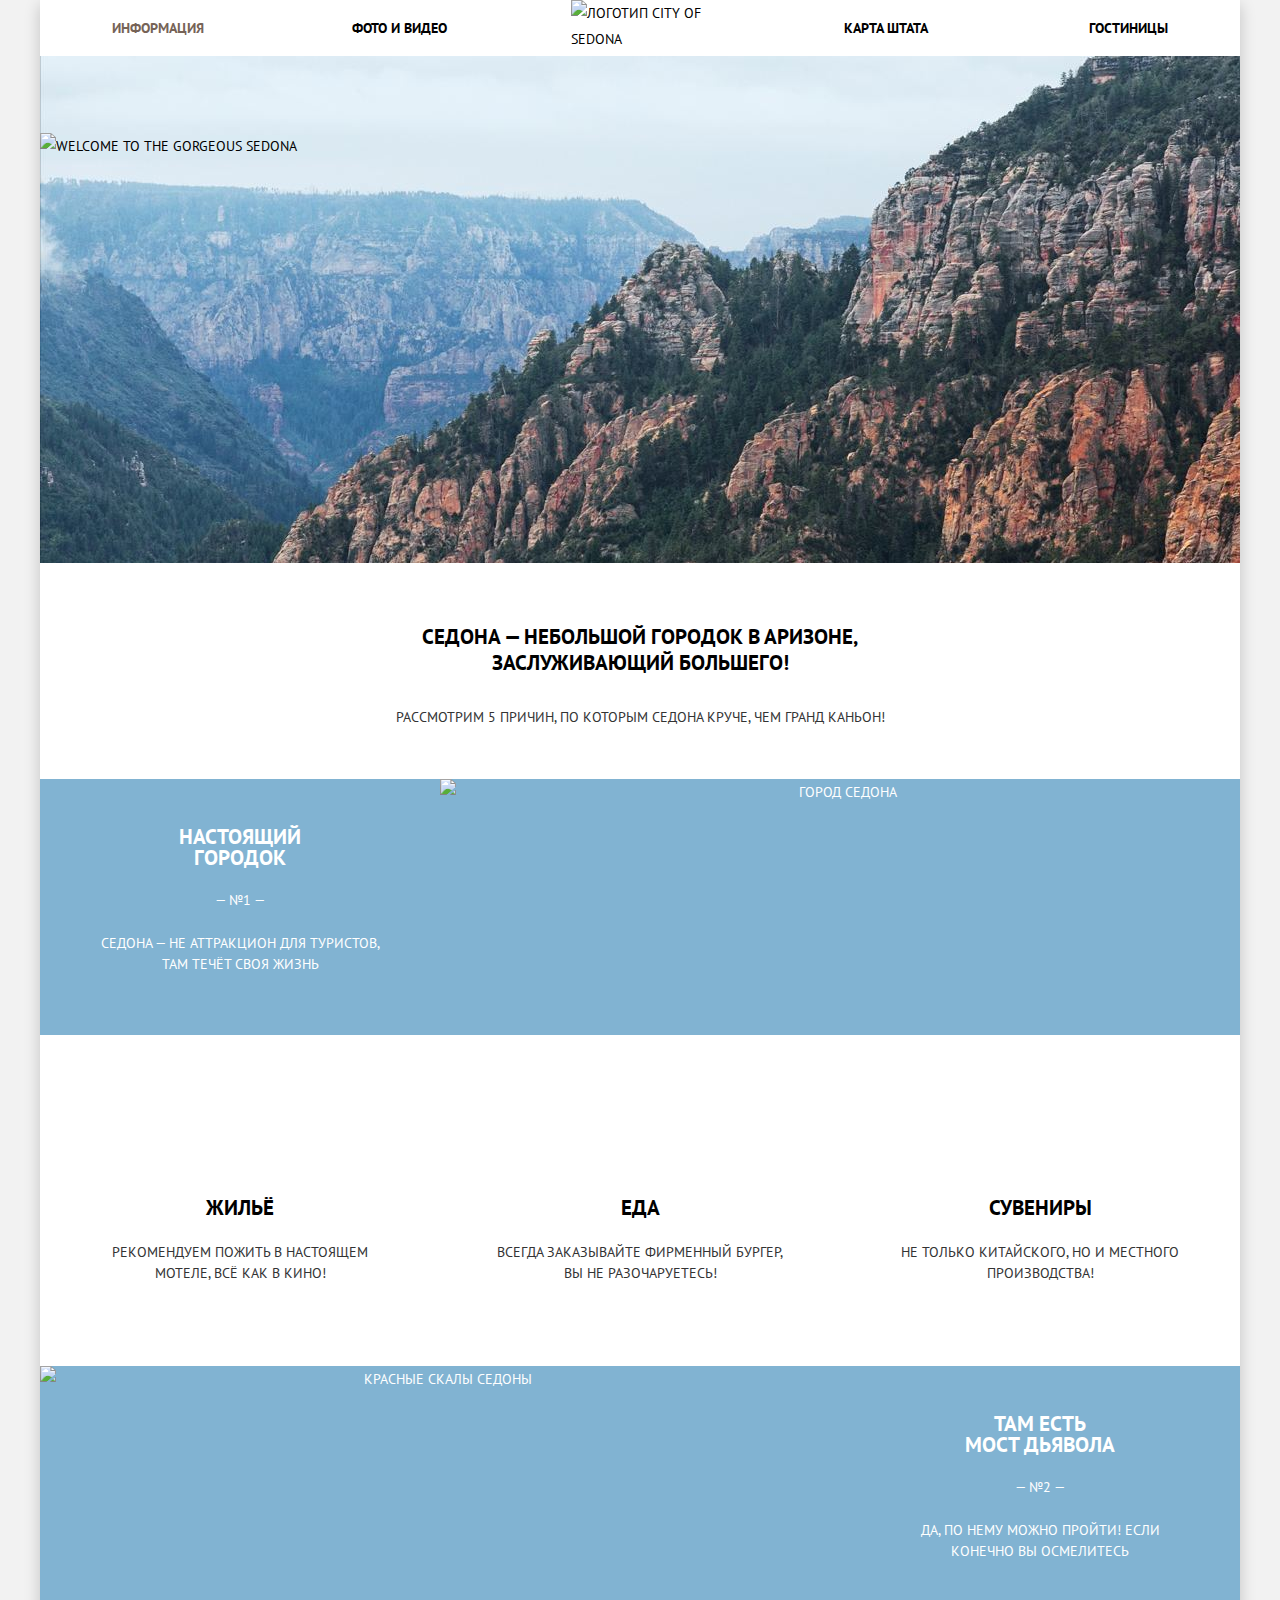
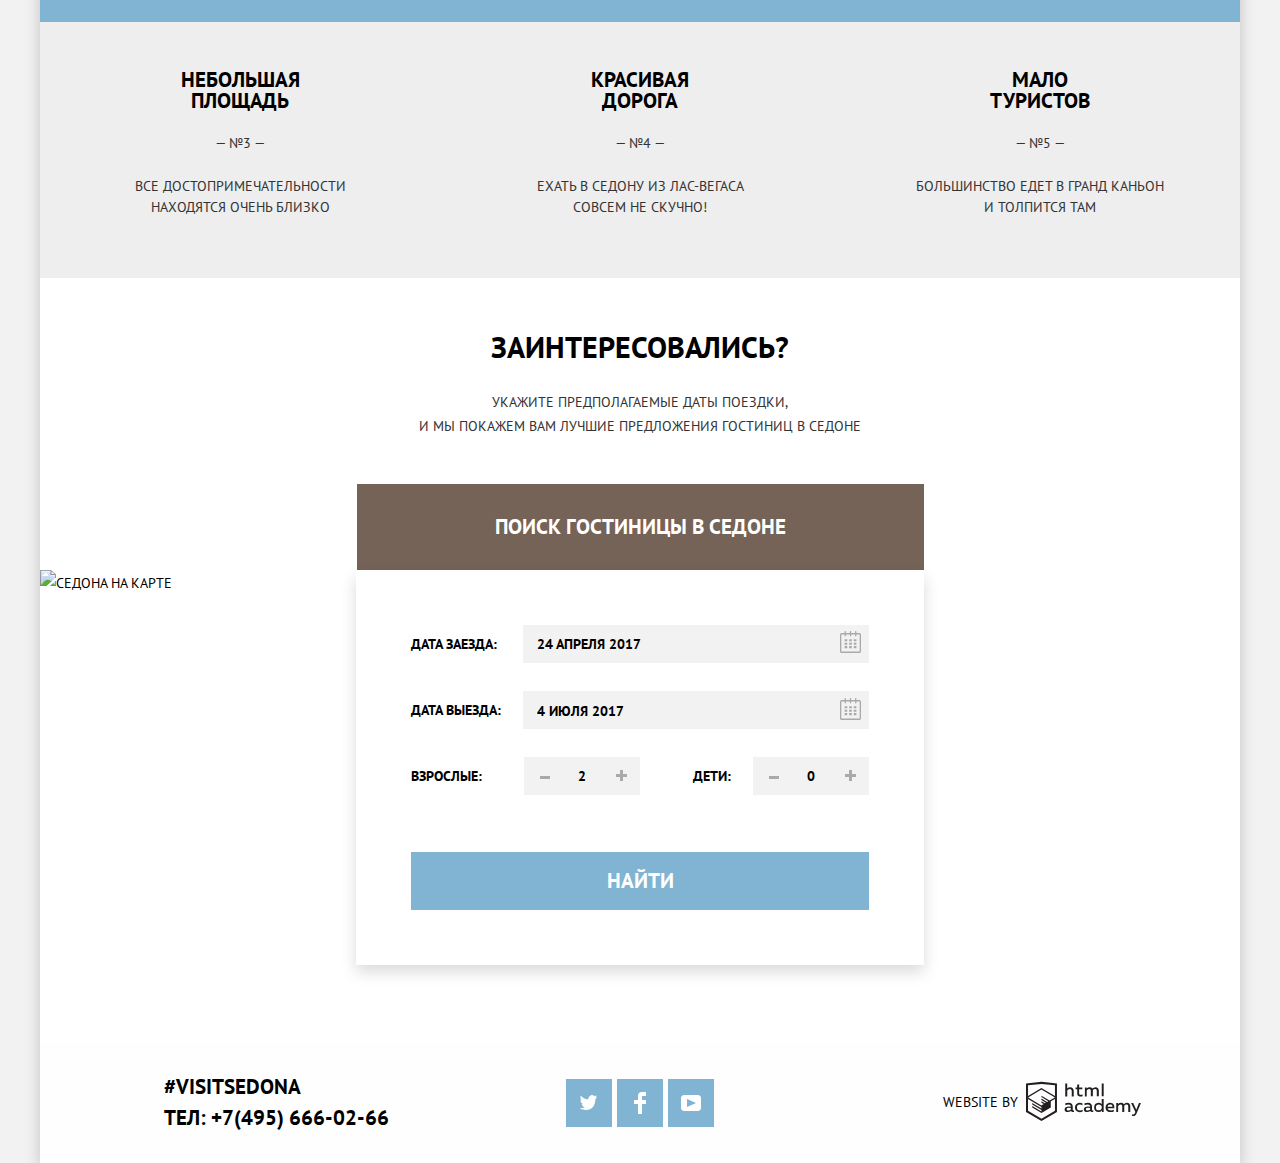
==== commit 591e1904: "Еще немного правок перед сном))" ====
--- a/index.html
+++ b/index.html
@@ -97,7 +97,8 @@
   <p>Укажите предполагаемые даты поездки, <br>
     и мы покажем вам лучшие предложения гостиниц в Cедоне
   </p>
-  <a class="hotel-search-button-brown" type="button" href="form.html">Поиск гостиницы в Седоне</a>
+  <div class="form-container">
+  <a class="hotel-search-button-brown" href="form.html">Поиск гостиницы в Седоне</a>
   
   <form class="hotel-search-form form-show" action="https://echo.htmlacademy.ru/courses" method="post"> 
     <div class="form-line">
@@ -136,11 +137,12 @@
    
     <button class="hotel-search-button-blue" type="submit" value="Найти">Найти</button>
  </form>
+</div>
   </section> 
   
   <div class="map">
     
-    <iframe src="https://www.google.com/maps/embed?pb=!1m18!1m12!1m3!1d18875.93149469326!2d-111.79970173798978!3d34.86802924801725!2m3!1f0!2f0!3f0!3m2!1i1024!2i768!4f13.1!3m3!1m2!1s0x872da132f942b00d%3A0x5548c523fa6c8efd!2z0KHQtdC00L7QvdCwLCDQkNGA0LjQt9C-0L3QsCA4NjMzNiwg0KHQqNCQ!5e0!3m2!1sru!2sru!4v1582268175813!5m2!1sru!2sru" width="1200" height="593" frameborder="0" style="border:0;" allowfullscreen=""></iframe>
+    <iframe src="https://www.google.com/maps/embed?pb=!1m18!1m12!1m3!1d18875.93149469326!2d-111.79970173798978!3d34.86802924801725!2m3!1f0!2f0!3f0!3m2!1i1024!2i768!4f13.1!3m3!1m2!1s0x872da132f942b00d%3A0x5548c523fa6c8efd!2z0KHQtdC00L7QvdCwLCDQkNGA0LjQt9C-0L3QsCA4NjMzNiwg0KHQqNCQ!5e0!3m2!1sru!2sru!4v1582268175813!5m2!1sru!2sru" width="1200" height="593" style="border:0;" allowfullscreen=""></iframe>
     <img src="img/map.png" width="1200" height="593" alt="Седона на карте">
   </div>
 </main>
--- a/css/style.css
+++ b/css/style.css
@@ -1,10 +1,3 @@
-@font-face {
-    font-weight: normal;
-    font-style: normal;
-    font-family: "Glyphter";
-    src: url("../fonts/Glyphter.woff") format("woff");
-  }
-  
   body {
     margin: 0;
    
@@ -158,10 +151,14 @@
 .contacts a {
     display: block;
     padding-bottom: 5px;
-}
-.contacts span,
-.contacts a {
     padding-left: 124px;
+}
+
+.contacts a:hover {
+    color: #81b3d2;
+}
+.contacts a:active {
+    color: rgba(0, 0, 0, 0.3);
 }
 
 .footer-socials {
@@ -237,8 +234,11 @@
     text-align: center;
     display: flex;
     flex-direction: column;
-    justify-content: baseline;
     align-items: center;
+}
+.feature-header p,
+.hotel-item p {
+    color: #333333;
 }
 
 .features-list {
@@ -248,6 +248,7 @@
 .features-list p {
     line-height: 21px;
     padding-top: 23px;
+    color: #333333;
 }
 
 .features-list h2,
@@ -284,6 +285,11 @@
 .feature-row-image .feature-item {
     padding-top: 15px;
     padding-bottom: 15px;
+    color: #ffffff;
+}
+
+.feature-row-image p {
+    color: #ffffff;
 }
 
 .feature-row-gray {
@@ -423,6 +429,7 @@
 .hotel-search p {
     padding-bottom: 32px;
     text-align: center;
+    color: #333333;
 }
 
 .hotel-search-form {
@@ -446,6 +453,9 @@
     right: 0;
     left: 0;
     display: none;
+}
+.form-container {
+    z-index: 1;
 }
 
 .form-show {
@@ -1024,6 +1034,7 @@
   padding-right: 72px;
 }
 
+
 .hotel-item:nth-child(3) {
     border-bottom: 1px solid #e5e5e5;
   }
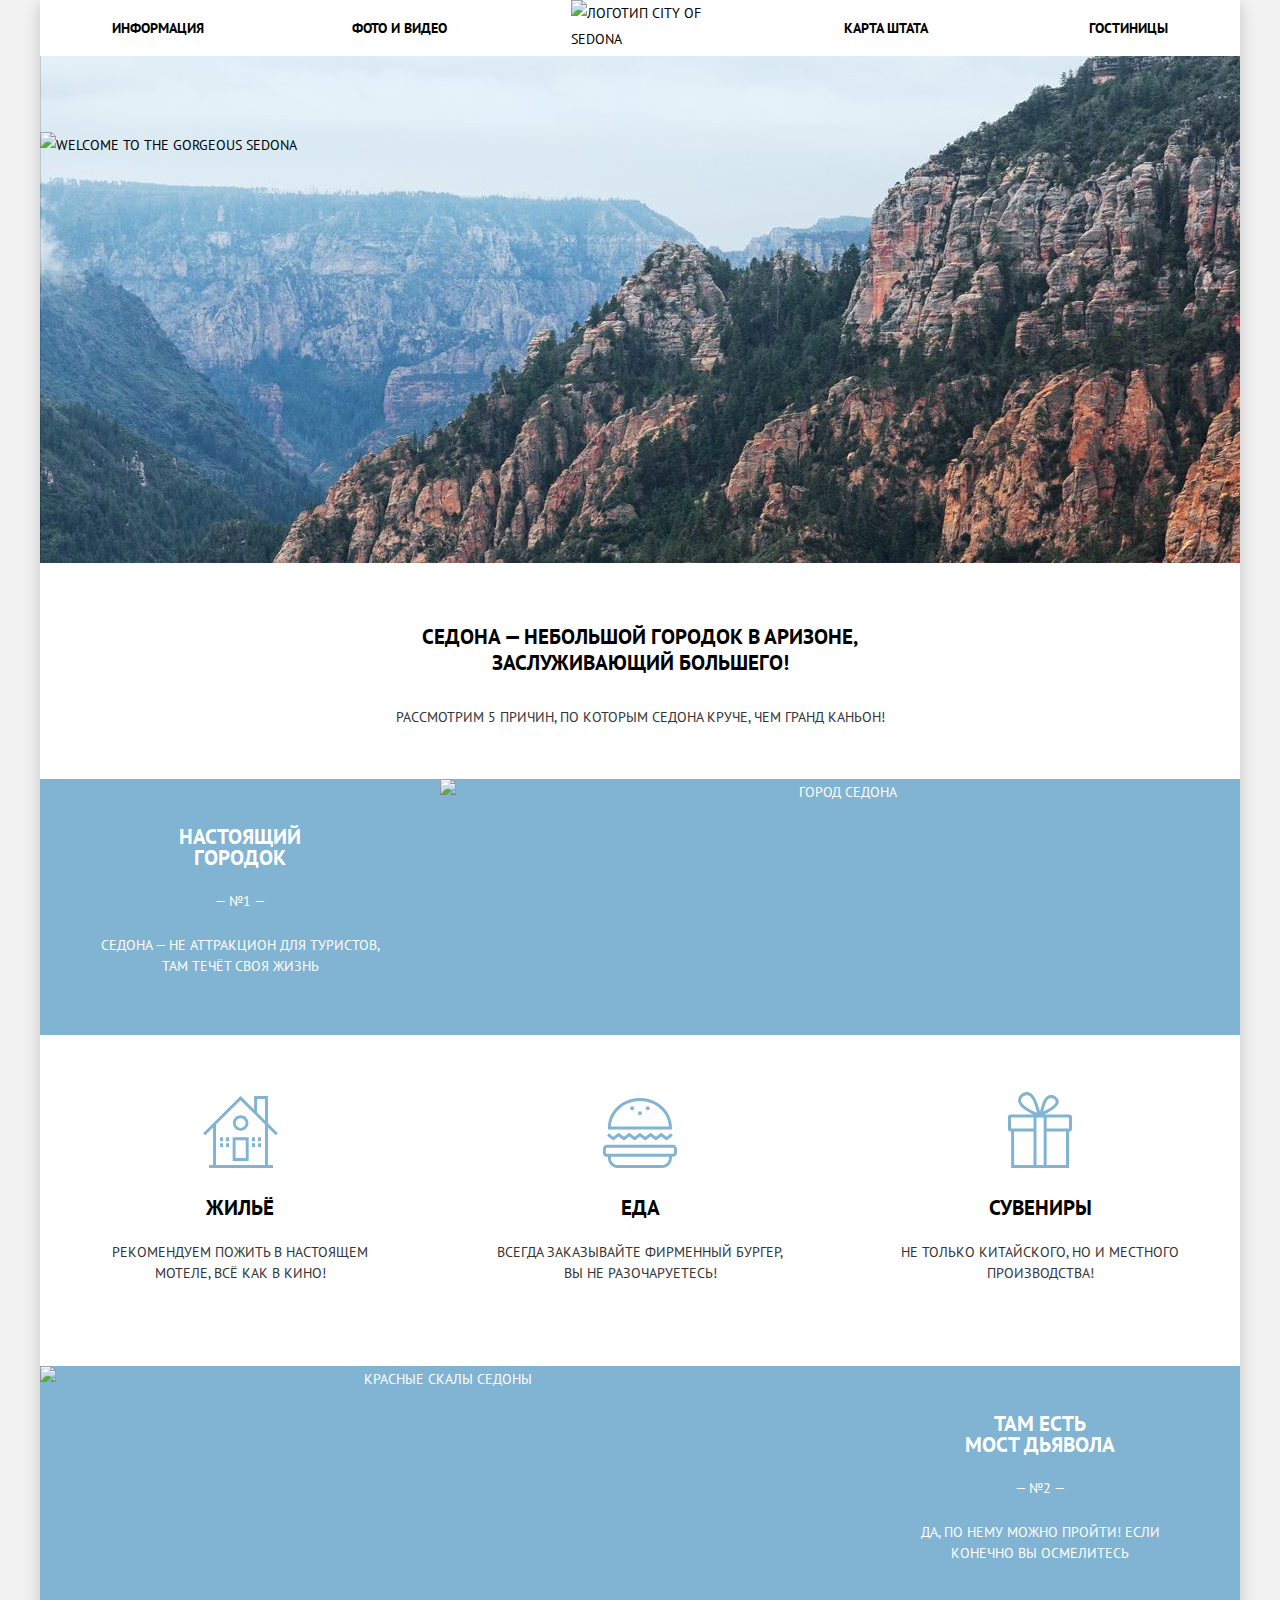
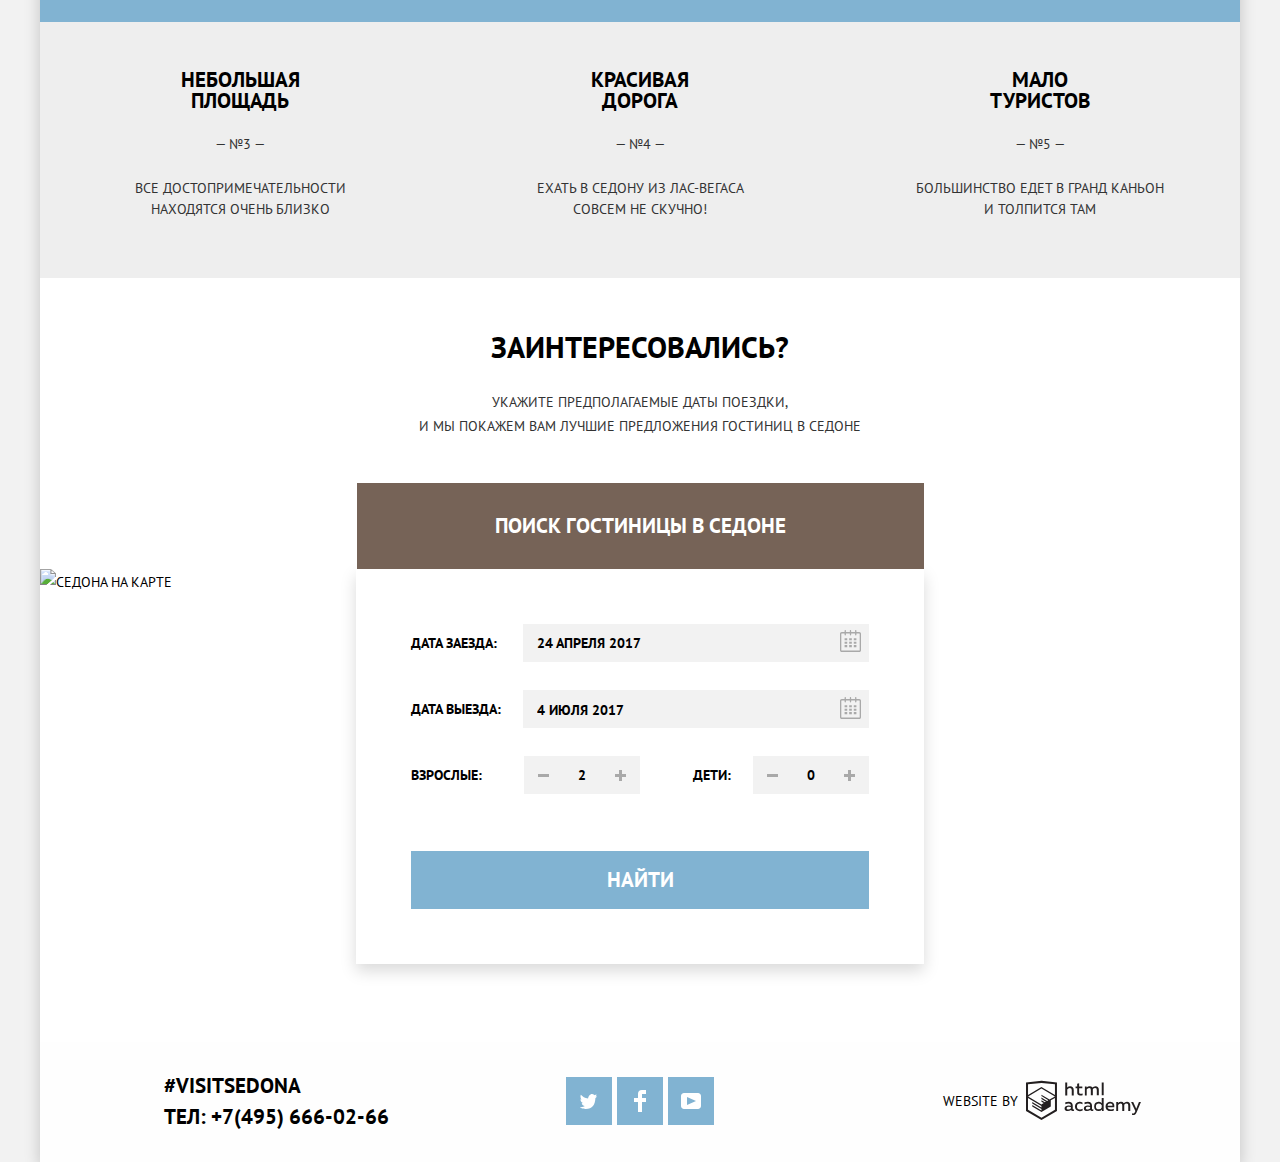
==== commit 635ce8a2: "Правки перед защитой" ====
--- a/index.html
+++ b/index.html
@@ -5,39 +5,36 @@
     <title>Седона — небольшой городок в Аризоне</title>
     <link href="https://fonts.googleapis.com/css?family=PT+Sans:400,700&display=swap&subset=cyrillic" rel="stylesheet">
     <link href="css/normalize.css" rel="stylesheet">
-    <link href="css/style.css" rel="stylesheet">
+    <link href="css/style-min.css" rel="stylesheet">
   </head>
 
-  <body>
-    <div class ="container">
-
+<body>
+  <div class="container">
     <header class="main-header">
       <a class="logo" href="index.html">
         <img src="img/logo-sedona.svg" width="140" height="71" alt="Логотип City of Sedona">
       </a>
        <nav class="main-navigation">
         <ul class="site-navigation">
-          <li><a class="selected-page" href="">Информация</a></li>
+          <li><a href="">Информация</a></li>
           <li><a href="">Фото и видео</a></li>
           <li><a href="">Карта штата</a></li>
           <li><a href="catalog.html">Гостиницы</a></li>
         </ul>
       </nav>
     </header>
-<main>
+  <main>
   <div class="intro">
     <img src="img/intro-welcome.svg" width="459" height="353" alt="Welcome to the gorgeous SEDONA">
-  </div>
-  
+  </div> 
   <div class="feature-header">
     <h1 class="features-title">Седона — небольшой городок в Аризоне, заслуживающий большего!</h1>  
     <p>Рассмотрим 5 причин, по которым Седона круче, чем Гранд Каньон!</p>
   </div>
-
   <section class="features-list">
     <div class="feature-row-image">
       <div class="feature-item">
-        <h2>Настоящий городок</h2>
+        <h2>Настоящий<br>городок</h2>
         <p>— №1 —</p>
         <p>Седона — не аттракцион для туристов, там течёт своя жизнь</p>
       </div>
@@ -46,17 +43,17 @@
 
     <div class="feature-row-icons">
       <div class="feature-item">
-        <h2 class="feature-icon-accomodation">Жильё</h2>
+        <h2 class="feature-icon feature-icon-accomodation">Жильё</h2>
         <p>Рекомендуем пожить в настоящем мотеле, всё как в кино!</p>
       </div>
 
       <div class="feature-item">
-        <h2 class="feature-icon-food">Еда</h2>
+        <h2 class="feature-icon feature-icon-food">Еда</h2>
         <p>Всегда заказывайте фирменный бургер, вы не разочаруетесь!</p>
       </div>
 
       <div class="feature-item">
-        <h2 class="feature-icon-souvenir">Сувениры</h2>
+        <h2 class="feature-icon feature-icon-souvenir">Сувениры</h2>
         <p>Не только китайского, но и местного производства!</p>
       </div>
     </div>
@@ -72,122 +69,112 @@
 
     <div class="feature-row-gray">
       <div class="feature-item">
-        <h2>Небольшая площадь</h2>
+        <h2>Небольшая<br>площадь</h2>
         <p>— №3 —</p>
         <p>Все достопримечательности находятся очень близко</p>
       </div>
     
       <div class="feature-item">
-        <h2>Красивая дорога</h2>
+        <h2>Красивая<br>дорога</h2>
         <p>— №4 —</p>
         <p>Ехать в Седону из Лас-Вегаса совсем не скучно!</p>
       </div>
 
       <div class="feature-item">
-        <h2>Мало туристов</h2>
+        <h2>Мало<br>туристов</h2>
         <p>— №5 —</p>
         <p>Большинство едет в гранд каньон и&nbsp;толпится там</p>
       </div>
     </div>
-
   </section> 
 
   <section class="hotel-search">
-  <h2 class="hotel-search-title">Заинтересовались?</h2>
-  <p>Укажите предполагаемые даты поездки, <br>
-    и мы покажем вам лучшие предложения гостиниц в Cедоне
-  </p>
-  <div class="form-container">
-  <a class="hotel-search-button-brown" href="form.html">Поиск гостиницы в Седоне</a>
-  
-  <form class="hotel-search-form form-show" action="https://echo.htmlacademy.ru/courses" method="post"> 
-    <div class="form-line">
-      <label class="date-check-in" for="date-check-in">Дата заезда:</label>
-      <input type="text" id="date-check-in" name="date-check-in" placeholder="24 апреля 2017" required/> 
-      <button class="icon-calendar-button" type="button">
-        <svg xmlns="http://www.w3.org/2000/svg" width="21" height="22" viewBox="0 0 21 22"><path fill="#a9a9a9" d="M19.251 2.025h-2.845V.648c0-.381-.294-.689-.656-.689-.363 0-.656.308-.656.689v1.377h-3.938V.648c0-.381-.294-.689-.655-.689-.363 0-.657.308-.657.689v1.377H5.906V.648c0-.381-.294-.689-.656-.689-.363 0-.657.308-.657.689v1.377H1.75C.784 2.025 0 2.847 0 3.862v16.302C0 21.179.784 22 1.75 22h17.501c.966 0 1.749-.821 1.749-1.836V3.862c0-1.015-.783-1.837-1.749-1.837zm.437 18.139a.448.448 0 0 1-.437.459H1.75a.45.45 0 0 1-.438-.459V3.862a.45.45 0 0 1 .438-.459h2.844v1.378c0 .381.294.689.657.689.362 0 .656-.308.656-.689V3.403h3.938v1.378c0 .381.294.689.657.689.361 0 .655-.308.655-.689V3.403h3.938v1.378c0 .381.293.689.656.689.362 0 .656-.308.656-.689V3.403h2.845c.241 0 .437.206.437.459v16.302z"/><path fill="#a9a9a9" d="M4.594 8.225h2.625v2.066H4.594zM4.594 11.668h2.625v2.067H4.594zM4.594 15.112h2.625v2.066H4.594zM9.188 15.112h2.625v2.066H9.188zM9.188 11.668h2.625v2.067H9.188zM9.188 8.225h2.625v2.066H9.188zM13.781 15.112h2.625v2.066h-2.625zM13.781 11.668h2.625v2.067h-2.625zM13.781 8.225h2.625v2.066h-2.625z"/></svg>
-    </button>  
-
-    
+    <h2 class="hotel-search-title">Заинтересовались?</h2>
+    <p>Укажите предполагаемые даты поездки, <br>
+      и мы покажем вам лучшие предложения гостиниц в Cедоне
+    </p>
+    <div class="form-container">
+      <a class="hotel-search-button-brown" href="form.html">Поиск гостиницы в Седоне</a>
+      <form class="hotel-search-form form-show" action="https://echo.htmlacademy.ru/courses" method="post"> 
+        <div class="form-line">
+          <label class="date-check-in" for="date-check-in">Дата заезда:</label>
+          <input type="text" id="date-check-in" name="date-check-in" placeholder="24 апреля 2017"/> 
+          <button class="icon-calendar-button" type="button" aria-label="Выбор даты">
+            <svg xmlns="http://www.w3.org/2000/svg" width="21" height="22" viewBox="0 0 21 22">
+              <path fill="#a9a9a9" d="M19.251 2.025h-2.845V.648c0-.381-.294-.689-.656-.689-.363 0-.656.308-.656.689v1.377h-3.938V.648c0-.381-.294-.689-.655-.689-.363 0-.657.308-.657.689v1.377H5.906V.648c0-.381-.294-.689-.656-.689-.363 0-.657.308-.657.689v1.377H1.75C.784 2.025 0 2.847 0 3.862v16.302C0 21.179.784 22 1.75 22h17.501c.966 0 1.749-.821 1.749-1.836V3.862c0-1.015-.783-1.837-1.749-1.837zm.437 18.139a.448.448 0 0 1-.437.459H1.75a.45.45 0 0 1-.438-.459V3.862a.45.45 0 0 1 .438-.459h2.844v1.378c0 .381.294.689.657.689.362 0 .656-.308.656-.689V3.403h3.938v1.378c0 .381.294.689.657.689.361 0 .655-.308.655-.689V3.403h3.938v1.378c0 .381.293.689.656.689.362 0 .656-.308.656-.689V3.403h2.845c.241 0 .437.206.437.459v16.302z"/><path fill="#a9a9a9" d="M4.594 8.225h2.625v2.066H4.594zM4.594 11.668h2.625v2.067H4.594zM4.594 15.112h2.625v2.066H4.594zM9.188 15.112h2.625v2.066H9.188zM9.188 11.668h2.625v2.067H9.188zM9.188 8.225h2.625v2.066H9.188zM13.781 15.112h2.625v2.066h-2.625zM13.781 11.668h2.625v2.067h-2.625zM13.781 8.225h2.625v2.066h-2.625z"/>
+            </svg>
+          </button>  
+        </div>
+        <div class="form-line">
+          <label class="date-check-out" for="date-check-out">Дата выезда:</label>
+          <input type="text" id="date-check-out" name="date-check-out" placeholder="4 июля 2017" value=""/> 
+          <button class="icon-calendar-button" type="button" aria-label="Выбор даты">
+            <svg xmlns="http://www.w3.org/2000/svg" width="21" height="22" viewBox="0 0 21 22"><path fill="#a9a9a9" d="M19.251 2.025h-2.845V.648c0-.381-.294-.689-.656-.689-.363 0-.656.308-.656.689v1.377h-3.938V.648c0-.381-.294-.689-.655-.689-.363 0-.657.308-.657.689v1.377H5.906V.648c0-.381-.294-.689-.656-.689-.363 0-.657.308-.657.689v1.377H1.75C.784 2.025 0 2.847 0 3.862v16.302C0 21.179.784 22 1.75 22h17.501c.966 0 1.749-.821 1.749-1.836V3.862c0-1.015-.783-1.837-1.749-1.837zm.437 18.139a.448.448 0 0 1-.437.459H1.75a.45.45 0 0 1-.438-.459V3.862a.45.45 0 0 1 .438-.459h2.844v1.378c0 .381.294.689.657.689.362 0 .656-.308.656-.689V3.403h3.938v1.378c0 .381.294.689.657.689.361 0 .655-.308.655-.689V3.403h3.938v1.378c0 .381.293.689.656.689.362 0 .656-.308.656-.689V3.403h2.845c.241 0 .437.206.437.459v16.302z"/><path fill="#a9a9a9" d="M4.594 8.225h2.625v2.066H4.594zM4.594 11.668h2.625v2.067H4.594zM4.594 15.112h2.625v2.066H4.594zM9.188 15.112h2.625v2.066H9.188zM9.188 11.668h2.625v2.067H9.188zM9.188 8.225h2.625v2.066H9.188zM13.781 15.112h2.625v2.066h-2.625zM13.781 11.668h2.625v2.067h-2.625zM13.781 8.225h2.625v2.066h-2.625z"/></svg>
+          </button>  
+        </div>
+        <div class="form-line-amount adults"> 
+            <label for="adults">Взрослые:</label>
+            <button class="btn-minus" type="button" name="adults-minus" value="-" aria-label="Меньше"></button>
+            <input type="text" id="adults" name="adults" placeholder="2"/>
+            <button class="btn-plus" type="button" name="adults-plus" value="+" aria-label="Больше"></button>
+        </div>
+        <div class="form-line-amount children">
+            <label for="children">Дети:</label>
+            <button class="btn-minus" type="button" name="children-minus" value="-" aria-label="Меньше"></button>
+            <input type="text" id="children" name="children" placeholder="0"/>
+            <button class="btn-plus" type="button" name="children-plus" value="+" aria-label="Больше"></button>
+        </div> 
+        <button class="hotel-search-button-blue" type="submit" value="Найти">Найти</button>    
+      </form>
     </div>
-   
-    <div class="form-line">
-      <label class="date-check-out" for="date-check-out">Дата выезда:</label>
-      <input type="text" id="date-check-out" name="date-check-out" placeholder="4 июля 2017" required/> 
-    
-      <button class="icon-calendar-button" type="button">
-        <svg xmlns="http://www.w3.org/2000/svg" width="21" height="22" viewBox="0 0 21 22"><path fill="#a9a9a9" d="M19.251 2.025h-2.845V.648c0-.381-.294-.689-.656-.689-.363 0-.656.308-.656.689v1.377h-3.938V.648c0-.381-.294-.689-.655-.689-.363 0-.657.308-.657.689v1.377H5.906V.648c0-.381-.294-.689-.656-.689-.363 0-.657.308-.657.689v1.377H1.75C.784 2.025 0 2.847 0 3.862v16.302C0 21.179.784 22 1.75 22h17.501c.966 0 1.749-.821 1.749-1.836V3.862c0-1.015-.783-1.837-1.749-1.837zm.437 18.139a.448.448 0 0 1-.437.459H1.75a.45.45 0 0 1-.438-.459V3.862a.45.45 0 0 1 .438-.459h2.844v1.378c0 .381.294.689.657.689.362 0 .656-.308.656-.689V3.403h3.938v1.378c0 .381.294.689.657.689.361 0 .655-.308.655-.689V3.403h3.938v1.378c0 .381.293.689.656.689.362 0 .656-.308.656-.689V3.403h2.845c.241 0 .437.206.437.459v16.302z"/><path fill="#a9a9a9" d="M4.594 8.225h2.625v2.066H4.594zM4.594 11.668h2.625v2.067H4.594zM4.594 15.112h2.625v2.066H4.594zM9.188 15.112h2.625v2.066H9.188zM9.188 11.668h2.625v2.067H9.188zM9.188 8.225h2.625v2.066H9.188zM13.781 15.112h2.625v2.066h-2.625zM13.781 11.668h2.625v2.067h-2.625zM13.781 8.225h2.625v2.066h-2.625z"/></svg>
-      </button>  
-    </div>
-   
-     <div class="form-line-amount adults">
-           
-         <label for="adults">Взрослые:</label>
-         <button class="btn-minus" type="button" name="adults-minus" value="-"></button>
-         <input type="text" id="adults" name="adults" placeholder="2" required/>
-         <button class="btn-plus" type="button" name="adults-plus" value="+"></button>
-     </div>
-     <div class="form-line-amount children">
-         <label for="children">Дети:</label>
-         <button class="btn-minus" type="button" name="children-minus" value="-"></button>
-         <input type="text" id="children" name="children" placeholder="0" required/>
-         <button class="btn-plus" type="button" name="children-plus" value="+"></button>
-        
-     </div> 
-   
-    <button class="hotel-search-button-blue" type="submit" value="Найти">Найти</button>
- </form>
-</div>
   </section> 
   
   <div class="map">
-    
-    <iframe src="https://www.google.com/maps/embed?pb=!1m18!1m12!1m3!1d18875.93149469326!2d-111.79970173798978!3d34.86802924801725!2m3!1f0!2f0!3f0!3m2!1i1024!2i768!4f13.1!3m3!1m2!1s0x872da132f942b00d%3A0x5548c523fa6c8efd!2z0KHQtdC00L7QvdCwLCDQkNGA0LjQt9C-0L3QsCA4NjMzNiwg0KHQqNCQ!5e0!3m2!1sru!2sru!4v1582268175813!5m2!1sru!2sru" width="1200" height="593" style="border:0;" allowfullscreen=""></iframe>
+    <iframe src="https://www.google.com/maps/embed?pb=!1m18!1m12!1m3!1d18875.93149469326!2d-111.79970173798978!3d34.86802924801725!2m3!1f0!2f0!3f0!3m2!1i1024!2i768!4f13.1!3m3!1m2!1s0x872da132f942b00d%3A0x5548c523fa6c8efd!2z0KHQtdC00L7QvdCwLCDQkNGA0LjQt9C-0L3QsCA4NjMzNiwg0KHQqNCQ!5e0!3m2!1sru!2sru!4v1582268175813!5m2!1sru!2sru" width="1200" height="593" style="border:0;" allowfullscreen="" aria-label="Интерактивная карта"></iframe>
     <img src="img/map.png" width="1200" height="593" alt="Седона на карте">
   </div>
-</main>
+  </main>
 
-<footer class="footer-main footer-index "> 
- 
-  <div class="contacts">
-    <a class="hashtag" href="#">#VISITSEDONA</a>
-    <a class="phone-number" href="tel:+74956660266" aria-label="Номер телефона +7(495)-666-02-66">ТЕЛ: +7(495) 666-02-66</a>
+  <footer class="footer-main footer-index"> 
+    <div class="contacts">
+      <a class="hashtag" href="#">#VISITSEDONA</a>
+      <a class="phone-number" href="tel:+74956660266" aria-label="Номер телефона +7(495)-666-02-66">ТЕЛ: +7(495) 666-02-66</a>
+    </div>
+    <div class="footer-socials">
+      <ul aria-label="Социальные сети">
+        <li>
+          <a class="social-button" href="#" aria-label="Twitter">
+            <svg xmlns="http://www.w3.org/2000/svg" xmlns:xlink="http://www.w3.org/1999/xlink" width="17" height="15" viewBox="0 0 17 15"><path fill="#FFF" d="M10.95.144c1.685-.496 2.984.27 3.577 1.179.673-.231 1.331-.481 2.011-.708a2.345 2.345 0 0 1-.857 1.768c.685.17 1.304-.491 1.304-.491-.169 1-1.006 1.788-1.563 2.024-.231 6.75-3.175 11.217-10.077 11.082h-.446c-.41 0-4.164-.46-4.898-1.887 2.271.196 3.893-.422 4.693-1.177-.96-.3-2.679-.477-2.979-2.95.349.106.564.228 1.19.119C1.705 8.247.374 7.53.448 5.33c.285.328 1.067.536 1.34.472C1.085 5.561-.182 2.442.894.85c1.818 1.854 3.735 3.606 7.152 3.773C8.254 2.33 9.183.793 10.95.144z"/></svg>
+          </a>
+        </li>
+        <li>
+          <a class="social-button" href="#" aria-label="Facebook">
+            <svg xmlns="http://www.w3.org/2000/svg" width="12" height="22" viewBox="0 0 12 22">
+              <path fill="#FFF" d="M12 4V0H8a4 4 0 0 0-4 4v4H0v4h4v10h4V12h4V8H8V4h4z"/>
+            </svg>
+          </a>
+        </li>
+        <li>
+          <a class="social-button" href="#" aria-label="YouTube">
+            <svg xmlns="http://www.w3.org/2000/svg" xmlns:xlink="http://www.w3.org/1999/xlink" width="20" height="16" viewBox="0 0 20 16">
+              <image width="20" height="16" overflow="visible"/>
+              <path fill="#FFF" d="M17 0H3C1.35 0 0 1.35 0 3v10c0 1.65 1.35 3 3 3h14c1.65 0 3-1.35 3-3V3c0-1.65-1.35-3-3-3zM6.027 11.998V4.002L15.014 8l-8.987 3.998z"/>
+            </svg>
+          </a>
+        </li>  
+      </ul>
+    </div>
+    <div class="copyright"> 
+      <span>website by</span>
+      <a href="https://htmlacademy.ru/intensive/htmlcss">
+        <svg id="Layer_1" data-name="Layer 1" xmlns="http://www.w3.org/2000/svg" width="115" height="41" viewBox="0 0 108.08 36.85">
+          <title>html academy</title>
+          <path fill="#231f20" d="M44.61,26.88a2,2,0,0,0,.55-0.1v1.33a3.25,3.25,0,0,1-1.18.21,1.67,1.67,0,0,1-1.67-1,4.84,4.84,0,0,1-3.14,1.08c-1.51,0-2.91-.83-2.91-2.55,0-2.13,2-2.79,3.71-2.79a11.08,11.08,0,0,1,2.17.25v-0.3c0-1-.76-1.77-2.19-1.77a7.42,7.42,0,0,0-3,.64v-1.7a10.21,10.21,0,0,1,3.19-.55c2.36,0,3.81,1.12,3.81,3.65v3a0.54,0.54,0,0,0,.49.59h0.17Zm-6.44-1.13A1.35,1.35,0,0,0,39.63,27h0.11a3.39,3.39,0,0,0,2.41-1V24.58a9.72,9.72,0,0,0-1.81-.21c-1,0-2.16.33-2.16,1.38h0Zm12.36-6.11a5,5,0,0,1,2.57.64V22a4.08,4.08,0,0,0-2.3-.7,2.75,2.75,0,1,0,0,5.49,5,5,0,0,0,2.43-.64v1.71a6.27,6.27,0,0,1-2.76.57A4.21,4.21,0,0,1,46,24.51q0-.21,0-0.41a4.32,4.32,0,0,1,4.18-4.46h0.38Zm12.17,7.24a2,2,0,0,0,.55-0.1v1.33a3.25,3.25,0,0,1-1.18.21,1.67,1.67,0,0,1-1.67-1,4.84,4.84,0,0,1-3.14,1.08c-1.51,0-2.91-.83-2.91-2.55,0-2.13,2-2.79,3.71-2.79a11.08,11.08,0,0,1,2.17.25v-0.3c0-1-.76-1.77-2.19-1.77a7.42,7.42,0,0,0-3,.64v-1.7a10.21,10.21,0,0,1,3.19-.55c2.36,0,3.81,1.12,3.81,3.65v3a0.54,0.54,0,0,0,.49.59h0.17Zm-6.44-1.13A1.35,1.35,0,0,0,57.73,27h0.11a3.39,3.39,0,0,0,2.41-1V24.58a9.72,9.72,0,0,0-1.81-.21c-1.06,0-2.16.33-2.16,1.38h0ZM73,16V28.2H71.35V26.88a3.88,3.88,0,0,1-3.19,1.54,4.4,4.4,0,0,1,0-8.78,3.81,3.81,0,0,1,3,1.3V16H73Zm-4.53,5.22a2.76,2.76,0,1,0,0,5.52A2.86,2.86,0,0,0,71.15,25V23A2.91,2.91,0,0,0,68.49,21.27ZM79,19.64c3.31,0,4.46,2.68,3.92,5.09H76.7c0.21,1.5,1.67,2.11,3.19,2.11a6.11,6.11,0,0,0,2.64-.59v1.6a7.14,7.14,0,0,1-3,.57C77,28.42,74.78,27,74.78,24a4.18,4.18,0,0,1,4-4.39H79Zm0.09,1.54a2.28,2.28,0,0,0-2.44,2.1v0.06H81.3A2,2,0,0,0,79.13,21.18Zm5.73,7V19.87h1.65v1a3.81,3.81,0,0,1,2.78-1.27A2.86,2.86,0,0,1,91.89,21a4.12,4.12,0,0,1,2.91-1.33A3.06,3.06,0,0,1,98,23V28.2h-1.9V23.05a1.59,1.59,0,0,0-1.42-1.75H94.42a2.8,2.8,0,0,0-2.07,1.12V28.2h-1.9V23.05A1.59,1.59,0,0,0,89,21.31H88.8a3,3,0,0,0-2.21,1.29v5.63H84.86Zm21.31-8.33h1.9l-3.91,9.46c-0.9,2.17-2.09,2.86-3.35,2.86a4.76,4.76,0,0,1-1.1-.14V30.46a2.86,2.86,0,0,0,.85.12c0.9,0,1.58-.64,2.07-1.9l0.17-.42-4-8.4h2l2.86,6.29ZM38.73,1.46V6.22a3.81,3.81,0,0,1,2.7-1.14,3.25,3.25,0,0,1,3.44,3.4v5.15H43V8.72a1.81,1.81,0,0,0-1.61-2h-0.3a2.93,2.93,0,0,0-2.32,1.39v5.52h-1.9V1.46h1.9ZM49.94,2.31v3h3V6.91h-3v3.81c0,1.1.5,1.46,1.58,1.46a4.49,4.49,0,0,0,1.69-.33v1.6A6.8,6.8,0,0,1,51,13.8a2.55,2.55,0,0,1-2.86-2.74V6.89H46.58V5.26h1.5V2.74Zm5.4,11.31V5.28H57v1A3.81,3.81,0,0,1,59.77,5a2.86,2.86,0,0,1,2.6,1.33A4.12,4.12,0,0,1,65.28,5,3.06,3.06,0,0,1,68.44,8.4v5.21h-1.9V8.46a1.59,1.59,0,0,0-1.42-1.75H64.89a2.8,2.8,0,0,0-2.07,1.12v5.78h-1.9V8.46A1.59,1.59,0,0,0,59.5,6.71H59.27A3,3,0,0,0,57.06,8v5.63H55.34ZM71.17,1.45H73V13.6H71.17V1.45ZM14.71,0H14.55L0,1.54V28.21l14.55,8.66,14.55-8.66V1.54Zm12.5,27.1L14.55,34.64,1.9,27.12V16.18l12.59,7.5V25L5.86,19.9v1.31l8.68,5.21v1.39L5.87,22.65V24l8.68,5.21,8.75-5.24V18.31L27.2,16V27.12Zm0-12.53-3.48,2-1.6,1L14.51,13v1.31L21,18.23H21l-0.14.09-1,.54-5.37-3.2V17l4.24,2.52-1,.67-3.2-1.9v1.31l2.1,1.24L14.5,22.1,2,14.65,14.51,7.11Zm0-1.32L14.49,5.76,1.91,13.25v-10L14.56,1.92,27.21,3.25v10h0Z" transform="translate(0 -0.02)"/>
+        </svg>
+      </a>
+    </div>
+  </footer>
   </div>
-
-  <div class="footer-socials">
-    <ul>
-      <li>
-        <a class="social-button" href="#">
-        <svg xmlns="http://www.w3.org/2000/svg" xmlns:xlink="http://www.w3.org/1999/xlink" width="17" height="15" viewBox="0 0 17 15"><path fill="#FFF" d="M10.95.144c1.685-.496 2.984.27 3.577 1.179.673-.231 1.331-.481 2.011-.708a2.345 2.345 0 0 1-.857 1.768c.685.17 1.304-.491 1.304-.491-.169 1-1.006 1.788-1.563 2.024-.231 6.75-3.175 11.217-10.077 11.082h-.446c-.41 0-4.164-.46-4.898-1.887 2.271.196 3.893-.422 4.693-1.177-.96-.3-2.679-.477-2.979-2.95.349.106.564.228 1.19.119C1.705 8.247.374 7.53.448 5.33c.285.328 1.067.536 1.34.472C1.085 5.561-.182 2.442.894.85c1.818 1.854 3.735 3.606 7.152 3.773C8.254 2.33 9.183.793 10.95.144z"/></svg>
-        </a>
-      </li>
-    <li>
-      <a class="social-button" href="#">
-      <svg xmlns="http://www.w3.org/2000/svg" width="12" height="22" viewBox="0 0 12 22"><path fill="#FFF" d="M12 4V0H8a4 4 0 0 0-4 4v4H0v4h4v10h4V12h4V8H8V4h4z"/></svg>
-      </a>
-    </li>
-      <li>
-        <a class="social-button" href="#">
-        <svg xmlns="http://www.w3.org/2000/svg" xmlns:xlink="http://www.w3.org/1999/xlink" width="20" height="16" viewBox="0 0 20 16">
-          <image width="20" height="16" overflow="visible"/>
-          <path fill="#FFF" d="M17 0H3C1.35 0 0 1.35 0 3v10c0 1.65 1.35 3 3 3h14c1.65 0 3-1.35 3-3V3c0-1.65-1.35-3-3-3zM6.027 11.998V4.002L15.014 8l-8.987 3.998z"/></svg>
-        </a>
-      </li>
-      
-    </ul>
-  </div>
-
-
-  <div class="copyright"> 
-    <span>website by</span>
-    <a href="https://htmlacademy.ru/intensive/htmlcss">
-      <svg id="Layer_1" data-name="Layer 1" xmlns="http://www.w3.org/2000/svg" width="115" height="41" viewBox="0 0 108.08 36.85">
-        <title>logo-htmlacademy-small1</title>
-        <path fill="#231f20" d="M44.61,26.88a2,2,0,0,0,.55-0.1v1.33a3.25,3.25,0,0,1-1.18.21,1.67,1.67,0,0,1-1.67-1,4.84,4.84,0,0,1-3.14,1.08c-1.51,0-2.91-.83-2.91-2.55,0-2.13,2-2.79,3.71-2.79a11.08,11.08,0,0,1,2.17.25v-0.3c0-1-.76-1.77-2.19-1.77a7.42,7.42,0,0,0-3,.64v-1.7a10.21,10.21,0,0,1,3.19-.55c2.36,0,3.81,1.12,3.81,3.65v3a0.54,0.54,0,0,0,.49.59h0.17Zm-6.44-1.13A1.35,1.35,0,0,0,39.63,27h0.11a3.39,3.39,0,0,0,2.41-1V24.58a9.72,9.72,0,0,0-1.81-.21c-1,0-2.16.33-2.16,1.38h0Zm12.36-6.11a5,5,0,0,1,2.57.64V22a4.08,4.08,0,0,0-2.3-.7,2.75,2.75,0,1,0,0,5.49,5,5,0,0,0,2.43-.64v1.71a6.27,6.27,0,0,1-2.76.57A4.21,4.21,0,0,1,46,24.51q0-.21,0-0.41a4.32,4.32,0,0,1,4.18-4.46h0.38Zm12.17,7.24a2,2,0,0,0,.55-0.1v1.33a3.25,3.25,0,0,1-1.18.21,1.67,1.67,0,0,1-1.67-1,4.84,4.84,0,0,1-3.14,1.08c-1.51,0-2.91-.83-2.91-2.55,0-2.13,2-2.79,3.71-2.79a11.08,11.08,0,0,1,2.17.25v-0.3c0-1-.76-1.77-2.19-1.77a7.42,7.42,0,0,0-3,.64v-1.7a10.21,10.21,0,0,1,3.19-.55c2.36,0,3.81,1.12,3.81,3.65v3a0.54,0.54,0,0,0,.49.59h0.17Zm-6.44-1.13A1.35,1.35,0,0,0,57.73,27h0.11a3.39,3.39,0,0,0,2.41-1V24.58a9.72,9.72,0,0,0-1.81-.21c-1.06,0-2.16.33-2.16,1.38h0ZM73,16V28.2H71.35V26.88a3.88,3.88,0,0,1-3.19,1.54,4.4,4.4,0,0,1,0-8.78,3.81,3.81,0,0,1,3,1.3V16H73Zm-4.53,5.22a2.76,2.76,0,1,0,0,5.52A2.86,2.86,0,0,0,71.15,25V23A2.91,2.91,0,0,0,68.49,21.27ZM79,19.64c3.31,0,4.46,2.68,3.92,5.09H76.7c0.21,1.5,1.67,2.11,3.19,2.11a6.11,6.11,0,0,0,2.64-.59v1.6a7.14,7.14,0,0,1-3,.57C77,28.42,74.78,27,74.78,24a4.18,4.18,0,0,1,4-4.39H79Zm0.09,1.54a2.28,2.28,0,0,0-2.44,2.1v0.06H81.3A2,2,0,0,0,79.13,21.18Zm5.73,7V19.87h1.65v1a3.81,3.81,0,0,1,2.78-1.27A2.86,2.86,0,0,1,91.89,21a4.12,4.12,0,0,1,2.91-1.33A3.06,3.06,0,0,1,98,23V28.2h-1.9V23.05a1.59,1.59,0,0,0-1.42-1.75H94.42a2.8,2.8,0,0,0-2.07,1.12V28.2h-1.9V23.05A1.59,1.59,0,0,0,89,21.31H88.8a3,3,0,0,0-2.21,1.29v5.63H84.86Zm21.31-8.33h1.9l-3.91,9.46c-0.9,2.17-2.09,2.86-3.35,2.86a4.76,4.76,0,0,1-1.1-.14V30.46a2.86,2.86,0,0,0,.85.12c0.9,0,1.58-.64,2.07-1.9l0.17-.42-4-8.4h2l2.86,6.29ZM38.73,1.46V6.22a3.81,3.81,0,0,1,2.7-1.14,3.25,3.25,0,0,1,3.44,3.4v5.15H43V8.72a1.81,1.81,0,0,0-1.61-2h-0.3a2.93,2.93,0,0,0-2.32,1.39v5.52h-1.9V1.46h1.9ZM49.94,2.31v3h3V6.91h-3v3.81c0,1.1.5,1.46,1.58,1.46a4.49,4.49,0,0,0,1.69-.33v1.6A6.8,6.8,0,0,1,51,13.8a2.55,2.55,0,0,1-2.86-2.74V6.89H46.58V5.26h1.5V2.74Zm5.4,11.31V5.28H57v1A3.81,3.81,0,0,1,59.77,5a2.86,2.86,0,0,1,2.6,1.33A4.12,4.12,0,0,1,65.28,5,3.06,3.06,0,0,1,68.44,8.4v5.21h-1.9V8.46a1.59,1.59,0,0,0-1.42-1.75H64.89a2.8,2.8,0,0,0-2.07,1.12v5.78h-1.9V8.46A1.59,1.59,0,0,0,59.5,6.71H59.27A3,3,0,0,0,57.06,8v5.63H55.34ZM71.17,1.45H73V13.6H71.17V1.45ZM14.71,0H14.55L0,1.54V28.21l14.55,8.66,14.55-8.66V1.54Zm12.5,27.1L14.55,34.64,1.9,27.12V16.18l12.59,7.5V25L5.86,19.9v1.31l8.68,5.21v1.39L5.87,22.65V24l8.68,5.21,8.75-5.24V18.31L27.2,16V27.12Zm0-12.53-3.48,2-1.6,1L14.51,13v1.31L21,18.23H21l-0.14.09-1,.54-5.37-3.2V17l4.24,2.52-1,.67-3.2-1.9v1.31l2.1,1.24L14.5,22.1,2,14.65,14.51,7.11Zm0-1.32L14.49,5.76,1.91,13.25v-10L14.56,1.92,27.21,3.25v10h0Z" transform="translate(0 -0.02)"/></svg>
-    </a>
-  </div>
-</footer>
-</div>
-<script src="js/script.js"></script>
+  <script src="js/form-min.js"></script>
 </body>
 </html>--- a/css/style-min.css
+++ b/css/style-min.css
@@ -0,0 +1 @@
+@-webkit-keyframes slide-down{0%{-webkit-transform:translateY(-100px);ransform:translateY(-100px)}to{-webkit-transform:translateY(0);transform:translateY(0)}}@keyframes slide-down{0%{-webkit-transform:translateY(-100px);transform:translateY(-100px)}to{-webkit-transform:translateY(0);transform:translateY(0)}}@-webkit-keyframes shake{0%,to{-webkit-transform:translateX(0);transform:translateX(0)}10%,30%,50%,70%,90%{-webkit-transform:translateX(-10px);transform:translateX(-10px)}20%,40%,60%,80%{-webkit-transform:translateX(10px);transform:translateX(10px)}}@keyframes shake{0%,to{-webkit-transform:translateX(0);transform:translateX(0)}10%,30%,50%,70%,90%{-webkit-transform:translateX(-10px);transform:translateX(-10px)}20%,40%,60%,80%{-webkit-transform:translateX(10px);transform:translateX(10px)}}body{margin:0;font-family:"PT Sans","Arial",sans-serif;font-size:14px;font-weight:400;line-height:26px;text-transform:uppercase;color:#000;background-color:#f2f2f2}img{width:100%}.container{position:relative;max-width:1200px;margin:0 auto;background-color:#fff;box-shadow:0 5px 15px rgba(0,1,1,.2)}.main-header{min-height:56px}.main-navigation{position:relative;font-weight:700;line-height:26px;color:#000;background-color:#fff}.main-navigation ul{padding:0;margin:0 72px;list-style:none}.filter-search form,.site-navigation{display:-webkit-box;display:-ms-flexbox;display:flex}.site-navigation li{margin-top:15px;width:240px}.site-navigation li:nth-child(1),.site-navigation li:nth-child(2){text-align:left}.site-navigation li:nth-child(3),.site-navigation li:nth-child(4){text-align:right}.site-navigation li:nth-child(3){margin-left:auto}.logo{position:absolute;left:0;right:0;z-index:10;width:138px;height:70px;margin:0 auto}a{text-decoration:none;color:#000}.intro{display:-webkit-box;display:-ms-flexbox;display:flex;-webkit-box-align:center;-ms-flex-align:center;align-items:center;-webkit-box-pack:center;-ms-flex-pack:center;justify-content:center;min-height:507px;background-color:#23353f;background-image:url(../img/polygon.png),url(../img/intro-background.jpg);background-repeat:no-repeat;background-size:1203px 59px,100%;background-position:-1px 449px,0 -81px}.intro img{position:absolute;top:132px;right:0}.contacts a:hover,.hotel-list-title:hover,.main-navigation a:hover{color:#81b3d2}.contacts a:active,.hotel-list-title:active,.main-navigation a:active{color:rgba(0,0,0,.3)}.selected-page{color:#766357}.map{width:1200px;height:593px}.map iframe{position:absolute;bottom:0;z-index:2}.footer-main{height:120px;width:1200px;display:-webkit-box;display:-ms-flexbox;display:flex;-ms-flex-pack:distribute;justify-content:space-around;-webkit-box-align:center;-ms-flex-align:center;align-items:center;background-color:rgba(254,254,254,.9)}.footer-index{position:absolute;bottom:0;z-index:3}.contacts{font-size:21px;line-height:26px;font-weight:700;width:33.3333%;padding-top:4px}.contacts a{display:block;margin-bottom:5px;margin-left:124px}.footer-socials{width:33.3333%;margin-top:3px}.copyright,.footer-socials ul,.social-button{display:-webkit-box;display:-ms-flexbox;display:flex}.footer-socials ul{-ms-flex-wrap:wrap;flex-wrap:wrap;-webkit-box-pack:justify;-ms-flex-pack:justify;justify-content:space-between;margin:0 auto;padding:0;width:148px;list-style:none}.copyright,.social-button{-webkit-box-align:center;-ms-flex-align:center;align-items:center}.social-button{-webkit-box-pack:center;-ms-flex-pack:center;justify-content:center;width:46px;height:48px;margin-bottom:4px;background-color:#81b3d2}.social-button:hover{background-color:#669ec0}.social-button:active{background-color:#5496bd}.social-button:active path{opacity:.3}.copyright{width:33.3333%}.copyright span{margin-left:103px;margin-bottom:1px;margin-right:8px}.copyright a{margin-top:5px}.copyright:hover path{fill:#81b3d2}.copyright:active path{fill:#bdbbbc}.section{line-height:21px}.feature-header{display:-webkit-box;display:-ms-flexbox;display:flex;-webkit-box-orient:vertical;-webkit-box-direction:normal;-ms-flex-direction:column;flex-direction:column;-webkit-box-align:center;-ms-flex-align:center;align-items:center;padding-top:47px;padding-bottom:35px}.feature-header p,.hotel-item p{color:#333}.feature-header,.features-list{text-align:center}.features-list p{line-height:21px;padding-top:23px;color:#333}.features-list h2,.features-title{font-size:21px;line-height:26px;font-weight:700}.features-title{width:500px}.feature-row-icons{display:-webkit-box;display:-ms-flexbox;display:flex;-ms-flex-wrap:wrap;flex-wrap:wrap;-webkit-box-pack:center;-ms-flex-pack:center;justify-content:center;padding-top:62px;padding-bottom:7px}.feature-row-icons .feature-item{padding-top:100px}.feature-row-gray,.feature-row-image{display:-webkit-box;display:-ms-flexbox;display:flex;-webkit-box-align:center;-ms-flex-align:center;align-items:center}.feature-row-image{-webkit-box-pack:center;-ms-flex-pack:center;justify-content:center;color:#fff;background-color:#81b3d2}.feature-row-image img{display:block;width:800px;height:auto}.feature-row-image .feature-item{padding-top:15px;padding-bottom:15px;color:#fff}.feature-row-image p{color:#fff}.feature-row-gray{-webkit-box-pack:justify;-ms-flex-pack:justify;justify-content:space-between;-ms-flex-line-pack:center;align-content:center;padding-top:47px;padding-bottom:47px;background-color:#eee}.feature-item{margin:0 auto;width:400px;min-height:162px}.feature-item h2{margin:0 auto;line-height:21px}.feature-item p{margin:0 auto;width:301px}.feature-row-gray p{margin:0 auto;width:261px}.feature-row-icons p{padding-top:24px}.feature-icon{position:relative}.feature-icon-accomodation::before,.feature-icon-food::before,.feature-icon-souvenir::before{content:"";position:absolute;margin:auto;left:0;right:0;bottom:50px}.feature-icon-accomodation::before,.feature-icon-food::before{width:75px;height:72px;background-image:url("data:image/svg+xml,%3Csvg xmlns='http://www.w3.org/2000/svg' width='75' height='72' viewBox='0 0 75 72'%3E%3Cg fill='%2381B3D2'%3E%3Cpath d='M29.656 65.033h16V41.21h-16v23.823zm2.937-20.899h10.125V62.11H32.593V44.134z'/%3E%3Cpath d='M72.771 39.253l2.076-2.068-9.908-9.865V0H51.127v13.567L37.5 0 .152 37.185l2.077 2.068 7.832-7.795v37.618H6.124V72h63.875v-2.924H64.94V31.458l7.831 7.795zM62.002 69.076H12.999V28.534L37.5 4.149l24.502 24.385v40.542zm0-44.682l-7.938-7.902V2.924h7.938v21.47z'/%3E%3Cpath d='M29.906 27.08c0 4.261 3.47 7.713 7.75 7.713 4.279 0 7.75-3.452 7.75-7.713 0-4.259-3.471-7.713-7.75-7.713-4.281 0-7.75 3.454-7.75 7.713zm7.75-4.945c2.744 0 4.969 2.214 4.969 4.945 0 2.732-2.225 4.948-4.969 4.948-2.746 0-4.97-2.216-4.97-4.948 0-2.731 2.225-4.945 4.97-4.945zM17.061 41.21h3v3.919h-3zM22.999 41.21h3v3.919h-3zM17.061 47.182h3v3.919h-3zM22.999 47.182h3v3.919h-3zM48.998 41.21h3v3.919h-3zM54.936 41.21h3v3.919h-3zM48.998 47.182h3v3.919h-3zM54.936 47.182h3v3.919h-3z'/%3E%3C/g%3E%3C/svg%3E");background-repeat:no-repeat}.feature-icon-food::before{width:74px;height:70px;background-image:url("data:image/svg+xml,%3Csvg xmlns='http://www.w3.org/2000/svg' width='74' height='70' viewBox='0 0 74 70'%3E%3Cg fill='%2381B3D2'%3E%3Cpath d='M69.854 46.71H4.051c-2.274 0-4.135 1.94-4.135 4.313v3.504c0 2.372 1.861 4.313 4.135 4.313h.93v1.053c0 5.536 4.341 10.065 9.648 10.065h44.646c5.306 0 9.648-4.529 9.648-10.065V58.84h.93c2.274 0 4.135-1.941 4.135-4.313v-3.504c0-2.373-1.86-4.313-4.134-4.313zm-3.848 13.184c0 3.871-3.019 7.021-6.73 7.021H14.629c-3.711 0-6.731-3.15-6.731-7.021v-1.053h58.107v1.053zm5.065-5.367c0 .688-.558 1.271-1.218 1.271H4.051c-.66 0-1.217-.582-1.217-1.271v-3.504c0-.688.558-1.271 1.217-1.271h65.802c.66 0 1.218.582 1.218 1.271v3.504zM15.634 38.406l5.323 4.059 5.326-4.059 5.328 4.059 5.328-4.059 5.328 4.059 5.329-4.059 5.327 4.059 5.33-4.06 5.336 4.059 6.194-4.712-1.72-2.459-4.474 3.403-5.336-4.057-5.33 4.056-5.327-4.057-5.329 4.057-5.328-4.057-5.328 4.057-5.328-4.057-5.325 4.057-5.323-4.057-5.327 4.057-4.467-3.401-1.721 2.457 6.188 4.714zM7.978 31.544H68.855c.041-.619.069-1.241.069-1.87 0-.394-.016-.783-.032-1.173C68.227 12.657 54.186 0 36.952 0 19.719 0 5.677 12.657 5.013 28.501c-.017.39-.032.78-.032 1.173 0 .629.028 1.251.07 1.87h2.927zM36.952 3.043c15.591 0 28.35 11.316 29.021 25.458H7.931c.673-14.142 13.43-25.458 29.021-25.458z'/%3E%3Cellipse cx='36.952' cy='15.26' rx='1.945' ry='2.03'/%3E%3Cellipse cx='29.172' cy='10.23' rx='1.946' ry='2.03'/%3E%3Cellipse cx='44.732' cy='10.23' rx='1.946' ry='2.03'/%3E%3C/g%3E%3C/svg%3E")}.feature-icon-souvenir::before{width:64px;height:76px;background-image:url("data:image/svg+xml,%3Csvg xmlns='http://www.w3.org/2000/svg' width='64' height='76' viewBox='0 0 64 76'%3E%3Cpath fill-rule='evenodd' clip-rule='evenodd' fill='%2381B3D2' d='M61.097 22.501H36.312C50.125 15.602 51.229 11.25 50.72 8.816c-1.162-3.963-5.692-7.023-10.002-5.407-5.569 2.089-7.137 10.388-8.644 16.387-1.924-6.07-3.784-13.814-8.136-17.737C22.677.921 20.843-.205 18.175.031c-4.026.356-9.802 5.382-7.458 10.981 2.251 5.378 9.687 8.777 14.578 11.489H2.879A2.882 2.882 0 0 0 0 25.37v11.322a2.882 2.882 0 0 0 2.879 2.869h.274V76h57.841V39.561h.103a2.882 2.882 0 0 0 2.88-2.869V25.37a2.882 2.882 0 0 0-2.88-2.869zM42.413 5.944c2.103-.31 4.982 1.299 5.255 3.209.393 2.756-3.4 5.255-5.086 6.421-2.523 1.744-4.928 2.643-7.287 4.055.884-3.69 2.549-13.011 7.118-13.685zm-22.882 9.968c-2.225-1.485-6.544-4.431-6.44-7.771.112-3.595 5.743-6.57 8.814-3.886 3.856 3.371 5.713 11.105 7.119 16.557-3.249-1.539-6.328-2.788-9.493-4.9zm5.972 57.114H6.136V39.561h19.368v33.465zm0-36.502H3.046V25.538h22.457v10.986zm10.157 0v36.503h-7.174V25.538h7.174v10.986zm22.351 36.502H38.644V39.561h19.367v33.465zm2.92-36.502H38.644V25.538h22.287v10.986z'/%3E%3C/svg%3E");background-repeat:no-repeat}.hotel-search{line-height:24px;padding-top:26px}.hotel-search-title{font-size:30px;line-height:36px;text-align:center}.hotel-search p{text-align:center;color:#333;padding-left:60px;padding-right:60px}.hotel-search-form{position:absolute;z-index:4;right:0;left:0;width:568px;height:395px;margin:0 auto;padding:55px;-webkit-box-sizing:border-box;box-sizing:border-box;display:-webkit-box;display:-ms-flexbox;display:flex;-ms-flex-wrap:wrap;flex-wrap:wrap;-webkit-box-pack:justify;-ms-flex-pack:justify;justify-content:space-between;font-weight:700;text-align:center;background-color:#fff;-webkit-box-shadow:0 7px 15px 0 rgba(0,1,1,.15);box-shadow:0 7px 15px 0 rgba(0,1,1,.15)}.form-container{position:relative;margin-top:131px}.form-show{-webkit-animation:slide-down;animation:slide-down;-webkit-animation-duration:.7s;animation-duration:.7s;-webkit-animation-timing-function:linear;animation-timing-function:linear}.form-hide{display:none}.form-error{-webkit-animation:shake .6s;animation:shake .6s;-webkit-animation-duration:.6s;animation-duration:.6s}.form-line,.form-line-amount{display:-webkit-box;display:-ms-flexbox;display:flex;-webkit-box-align:center;-ms-flex-align:center;height:38px}.form-line{position:relative;width:100%;margin:0;align-items:flex-start}.form-line input[type=text],.form-line-amount input[type=text]{font-family:"PT Sans","Arial",sans-serif;font-weight:700;font-size:14px;line-height:26px;text-transform:uppercase;color:#000;background-color:#f2f2f2;border:0}.form-line input[type=text]{width:346px;height:38px;padding:6px 45px 5px 14px;margin-left:auto;-webkit-box-sizing:border-box;box-sizing:border-box}.form-line-amount{align-items:center;width:50%}.form-line-amount input[type=text]{position:relative;width:38px;padding:6px 0;text-align:center}.form-line-amount .children{padding-left:21px;-webkit-box-sizing:border-box;box-sizing:border-box;outline:1px solid #000}.form-line label{margin-top:7px}label[for=children]{padding-left:53px}.hotel-search-form input[type=text]::placeholder{color:#000}.icon-calendar-button{position:absolute;width:38px;height:38px;margin:0;padding:0;right:0;border:0;background-color:transparent;cursor:pointer}.icon-calendar-button:hover path{fill:#000}.icon-calendar-button:active path{fill:#81b3d2}.icon-calendar-button:focus{outline:0}.btn-minus,.btn-plus{position:relative;width:39px;height:38px;padding-bottom:4px;background-color:#f2f2f2;border:0;outline:0}.btn-minus{margin-left:auto}.btn-minus::after,.btn-plus::after,.btn-plus::before{content:"";position:absolute;width:11px;height:3px;margin:auto;left:0;right:0;background-color:#a9a9a9}.btn-plus::after{-webkit-transform:rotate(90deg);transform:rotate(90deg)}.btn-minus:hover::after,.btn-plus:hover::after,.btn-plus:hover::before{background-color:#000}.btn-minus:active::after,.btn-plus:active::after,.btn-plus:active::before{background-color:#81b3d2}.icon-calendar:hover{color:#000}.icon-calendar:active{color:#81b3d2}.hotel-search-button-blue,.hotel-search-button-brown{font-family:"PT Sans","Arial",sans-serif;font-size:21px;font-weight:700;text-transform:uppercase;border:0;color:#fff}.hotel-search-button-brown{position:absolute;right:0;left:0;bottom:0;z-index:5;display:block;width:567px;margin:0 auto;padding:31px 0;text-align:center;background-color:#766357}.hotel-search-button-blue{-ms-flex-item-align:end;align-self:flex-end;padding:17px 20px;width:458px;background-color:#81b3d2}.hotel-search-button-brown:hover{background-color:#604e43;color:#fff}.hotel-search-button-blue:hover{background-color:#669ec0;color:#fff}.hotel-search-button-brown:active{color:rgba(255,255,255,.3);background-color:#503e33}.hotel-search-button-blue:active{background-color:#5496bd;color:rgba(255,255,255,.3)}.hotel-search-form input:hover{background-color:#ebebeb}.hotel-search-form input:focus{background-color:#fff;outline:2px solid #e5e5e5}.filter-search{padding:27px 73px 23px 70px;text-transform:uppercase;background-image:url(../img/filter-background.jpg);background-repeat:no-repeat;color:#fff;background-color:#669ec0}.filter-search fieldset{margin:0;width:256px;padding:8px 0 0;border:0}.filter-search legend{font-weight:700;font-size:16px;line-height:21px}.filter-search .check{padding-top:15px;padding-bottom:5px}.filter-search button:hover{color:#000;background-color:#fff}.check{padding-left:42px}.check-input{position:absolute;opacity:0}.check-box{position:absolute;margin-left:-40px;width:23px;height:23px;background-image:url(../img/checkbox-off.svg);background-repeat:no-repeat;cursor:pointer}.option{display:block}.check-input:checked+.check-box{background-image:url(../img/checkbox-on.svg);background-repeat:no-repeat;width:27px;height:23px}.check-input:checked:disabled+.check-box{background-image:url(../img/checkbox-on-disabled.svg);background-repeat:no-repeat;width:27px;height:23px}.check-input:disabled+.check-box{background-image:url(../img/checkbox-off-disabled.svg);background-repeat:no-repeat;width:27px;height:23px}.check-input:focus+.check-box{outline:2px dotted rgba(255,254,254,.5);outline-offset:3px}.filter-range{width:317px;margin-left:auto;color:#fff;text-transform:uppercase}.filter-range-title{margin-bottom:9px;font-weight:600;font-size:16px;line-height:21px}.price-controls{position:relative;height:34px;margin-bottom:20px;font-size:0;border:2px solid #fff;border-radius:2px}.price-controls::after{content:"";position:absolute;top:50%;left:50%;width:2px;height:22px;background:#fff;-webkit-transform:translate(-50%,-50%);transform:translate(-50%,-50%)}.price-controls label{display:inline-block;font-size:14px;line-height:33px;vertical-align:top;cursor:pointer}.price-controls .max-price,.price-controls .min-price{width:90px;padding-left:62px}.price-controls input{width:50px;margin:0;color:inherit;font:inherit;background:0 0;border:0;-moz-appearance:textfield;-webkit-appearance:textfield}input::-webkit-inner-spin-button,input::-webkit-outer-spin-button{-webkit-appearance:none}.range-controls{position:relative;margin-bottom:32px}.range-controls .scale{height:2px;background:rgba(255,255,255,.3)}.range-controls .bar{width:80%;height:2px;background:#fff}.range-toggle{position:absolute;top:-9px;width:4px;height:4px;background:#ababab;border:8px solid #fff;border-radius:50%;-webkit-box-shadow:0 2px 1px 0 rgba(0,1,1,.2);box-shadow:0 2px 1px 0 rgba(0,1,1,.2);cursor:pointer}.range-toggle-min{left:0}.range-toggle-max{left:80%}.range-toggle:hover{background:#1c4f80;transform:scale(1.1)}.btn-transparent{display:block;margin:0 auto;padding:6px 34px;font-size:14px;line-height:20px;color:#fff;text-transform:uppercase;background:0 0;border:2px solid #fff;border-radius:2px;cursor:pointer}.btn-transparent:hover{color:#000;background:#fff}.sorting{display:-webkit-box;display:-ms-flexbox;display:flex;-webkit-box-align:center;-ms-flex-align:center;align-items:center;padding:10px 72px 8px;font-family:"PT Sans","Arial",sans-serif;font-size:12px;line-height:18px;border-bottom:1px solid #e5e5e5}.sorting-title{font-size:21px;line-height:26px;font-weight:700;padding-right:47px}.sorting-results{display:-webkit-box;display:-ms-flexbox;display:flex;margin-top:4px}.sorting-results p{padding-right:40px}.sorting-results button{margin:0;padding:0 34px 0 0;font-family:"PT Sans","Arial",sans-serif;line-height:18px;text-transform:uppercase;text-decoration:underline;text-decoration-style:dotted;text-decoration-color:#81b3d2;border:0;color:rgba(0,0,0,.3);background:0 0}.sorting-arrows{margin-left:auto}.sorting-arrows button{margin:0;padding:0;border:0;background:0 0}.sorting-arrows button:first-child{padding-right:9px}.sorting .button-active{text-decoration:none;color:#81b3d2}.sorting button:hover{text-decoration:underline;text-decoration-style:dotted;text-decoration-color:#81b3d2;color:#81b3d2}.sorting button:active{color:#000;text-decoration:none}.arrow:hover path{fill:#000}.arrow-active path,.arrow:active path{fill:#81b3d2}.hotels-list{-webkit-box-orient:vertical;-webkit-box-direction:normal;-webkit-flex-direction:column;-ms-flex-direction:column;flex-direction:column}.hotels-list ul{list-style:none;margin:0;padding:0}.hotel-item{display:-webkit-box;display:-webkit-flex;display:-ms-flexbox;display:flex;-webkit-box-align:center;-webkit-align-items:center;-ms-flex-align:center;align-items:center;padding:25px 72px;border-bottom:1px solid #e5e5e5}.hotel-item:nth-child(3){border-bottom:1px solid #e5e5e5}.hotel-image{margin-right:30px;width:135px;height:90px;display:block}.hotel-description{display:-webkit-box;display:-webkit-flex;display:-ms-flexbox;display:flex;-webkit-flex-wrap:wrap;-ms-flex-wrap:wrap;flex-wrap:wrap;-webkit-align-content:flex-start;-ms-flex-line-pack:start;align-content:flex-start;width:781px;min-height:100px}.hotel-description p{margin:0;padding-bottom:11px}.hotel-list-title{min-width:750px;margin-top:0;margin-bottom:5px}.hotel-list-title h2{margin:0}.hotel-type{margin-right:1px}.hotel-button-blue,.hotel-button-brown{min-height:27px;margin-top:14px;font-weight:700;color:#fff}.hotel-button-blue{margin-right:6px;padding:4px 17px 5px;background-color:#81b3d2}.hotel-button-brown{padding:4px 16px 5px;background-color:#766357}.hotel-button-blue:hover{background-color:#669ec0;color:#fff}.hotel-button-blue:active{background-color:#5496bd;color:rgba(255,255,255,.3)}.hotel-button-brown:hover{background-color:#604e43;color:#fff}.hotel-button-brown:active{color:rgba(255,255,255,.3);background-color:#503e33}.hotel-rating{height:97px;width:110px;display:-webkit-box;display:-webkit-flex;display:-ms-flexbox;display:flex;-webkit-box-orient:vertical;-webkit-box-direction:normal;-webkit-flex-direction:column;-ms-flex-direction:column;flex-direction:column;-webkit-box-pack:justify;-webkit-justify-content:space-between;-ms-flex-pack:justify;justify-content:space-between;align-items:flex-end}.rating-five-stars,.rating-four-stars,.rating-one-star,.rating-three-stars,.rating-two-stars{height:17px;margin-bottom:46px;background-image:url("data:image/svg+xml,%3Csvg xmlns='http://www.w3.org/2000/svg' width='18' height='17' viewBox='0 0 18 17'%3E%3Cpath fill='%2381B3D2' d='M9.002 0l2.126 6.494h6.877l-5.564 4.012L14.566 17l-5.564-4.013L3.438 17l2.126-6.494L0 6.494h6.878z'/%3E%3C/svg%3E%0A");background-size:18px 17px;background-repeat:space}.rating-five-stars{width:107px}.rating-four-stars{width:89px}.rating-three-stars{width:64px}.rating-two-stars{width:40px}.rating-one-star{width:18px}.rating-numbers{text-align:center;width:110px;height:27px;background-color:#f2f2f2;color:#666;margin-bottom:4px}.visually-hidden{position:absolute;clip:rect(0 0 0 0);width:1px;height:1px;margin:-1px}input::-webkit-input-placeholder{opacity:1;transition:opacity .3s ease}input:-moz-placeholder,input::-moz-placeholder{opacity:1;transition:opacity .3s ease}input:-ms-input-placeholder{opacity:1;transition:opacity .3s ease}input:focus::-webkit-input-placeholder{opacity:0;transition:opacity .3s ease}input:focus:-moz-placeholder,input:focus::-moz-placeholder{opacity:0;transition:opacity .3s ease}input:focus:-ms-input-placeholder{opacity:0;transition:opacity .3s ease}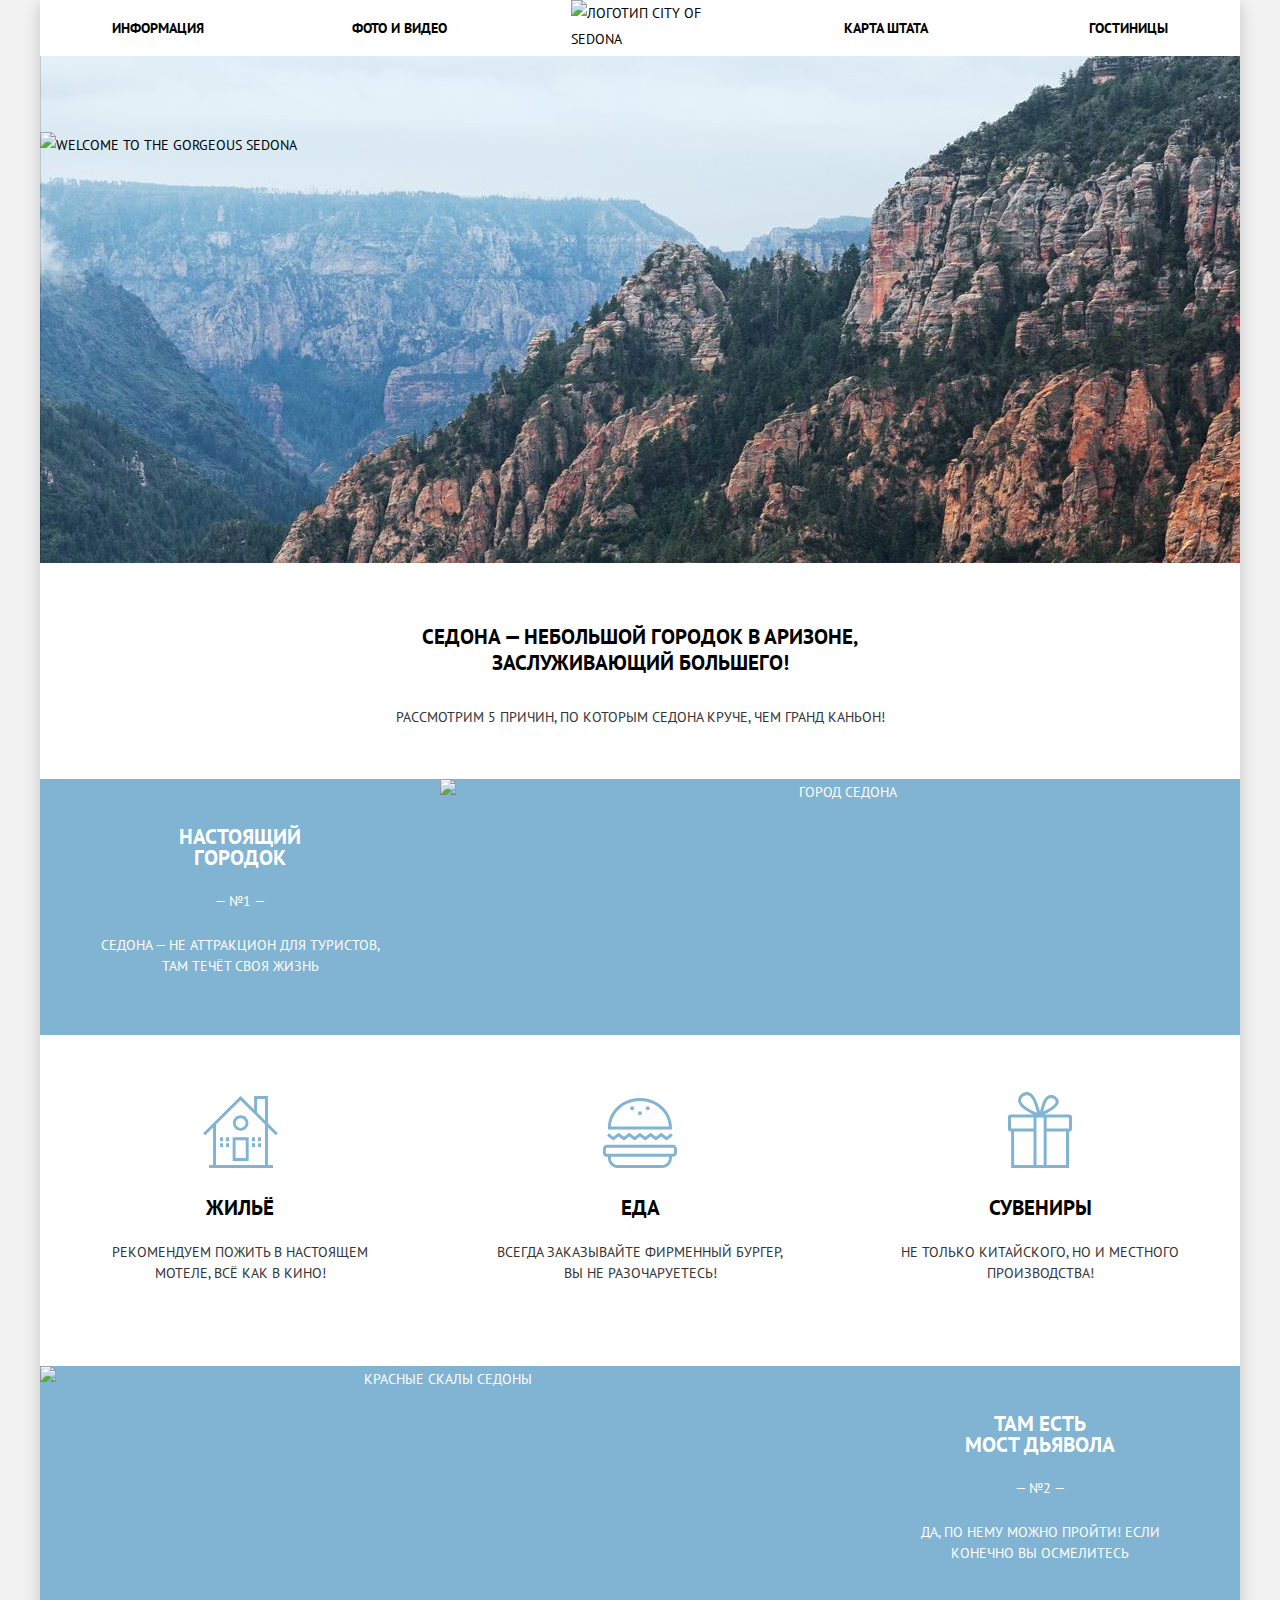
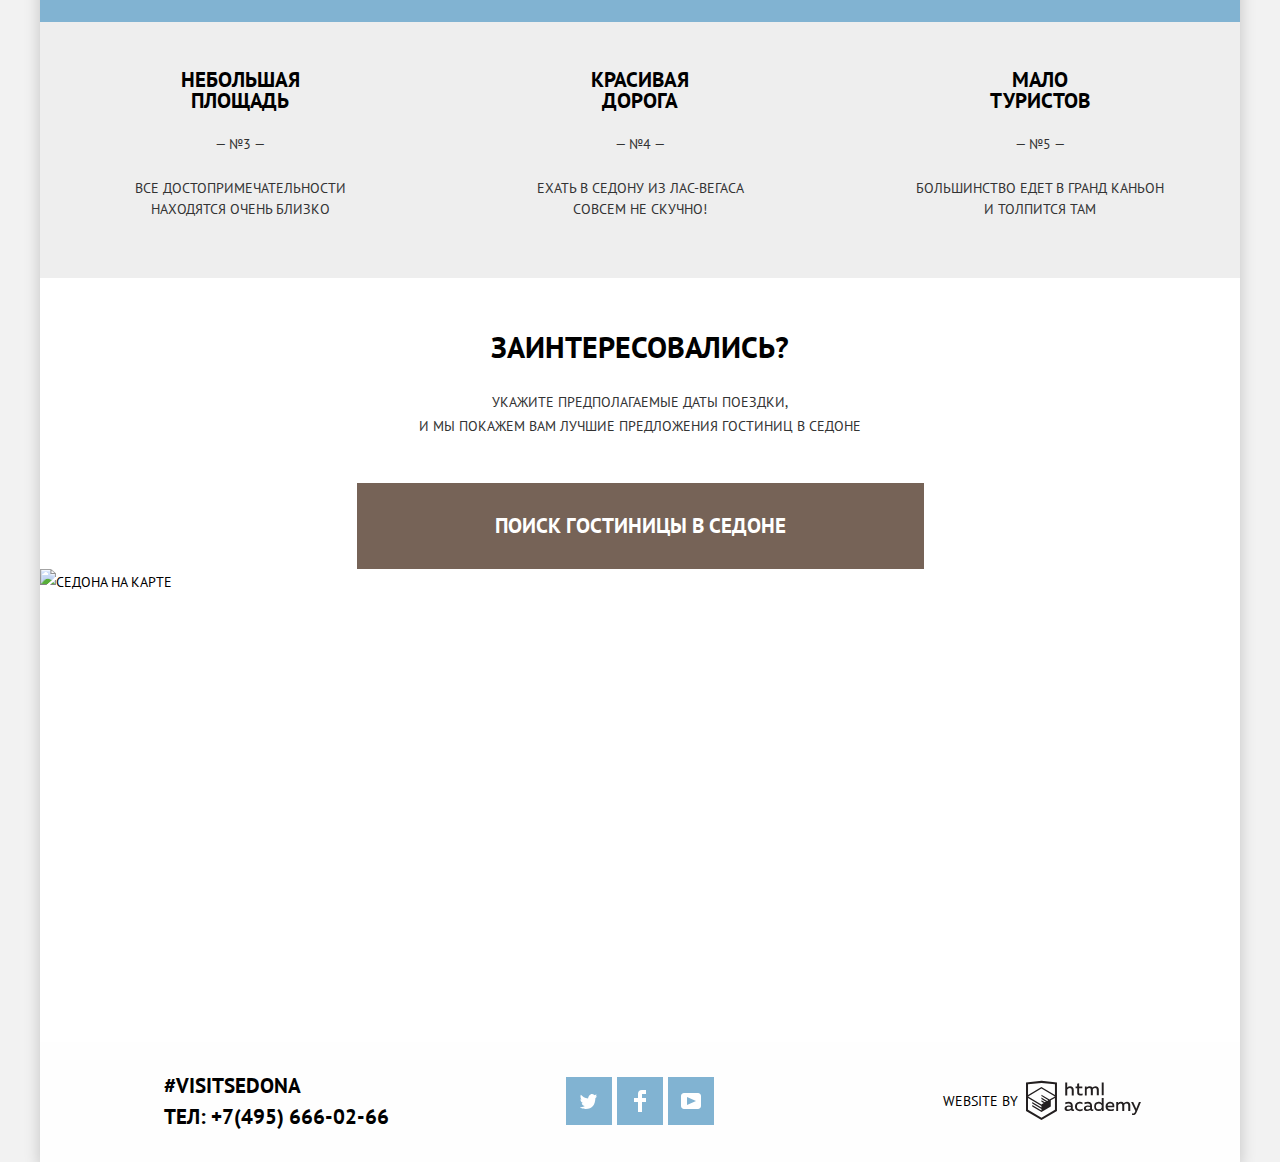
==== commit 24c49242: "Попытка 2. Исправлены критерии Б12, Б17 :)" ====
--- a/index.html
+++ b/index.html
@@ -95,7 +95,7 @@
     </p>
     <div class="form-container">
       <a class="hotel-search-button-brown" href="form.html">Поиск гостиницы в Седоне</a>
-      <form class="hotel-search-form form-show" action="https://echo.htmlacademy.ru/courses" method="post"> 
+      <form class="hotel-search-form form-hide" action="https://echo.htmlacademy.ru/courses" method="post"> 
         <div class="form-line">
           <label class="date-check-in" for="date-check-in">Дата заезда:</label>
           <input type="text" id="date-check-in" name="date-check-in" placeholder="24 апреля 2017"/> 
--- a/css/style-min.css
+++ b/css/style-min.css
@@ -1 +1 @@
-@-webkit-keyframes slide-down{0%{-webkit-transform:translateY(-100px);ransform:translateY(-100px)}to{-webkit-transform:translateY(0);transform:translateY(0)}}@keyframes slide-down{0%{-webkit-transform:translateY(-100px);transform:translateY(-100px)}to{-webkit-transform:translateY(0);transform:translateY(0)}}@-webkit-keyframes shake{0%,to{-webkit-transform:translateX(0);transform:translateX(0)}10%,30%,50%,70%,90%{-webkit-transform:translateX(-10px);transform:translateX(-10px)}20%,40%,60%,80%{-webkit-transform:translateX(10px);transform:translateX(10px)}}@keyframes shake{0%,to{-webkit-transform:translateX(0);transform:translateX(0)}10%,30%,50%,70%,90%{-webkit-transform:translateX(-10px);transform:translateX(-10px)}20%,40%,60%,80%{-webkit-transform:translateX(10px);transform:translateX(10px)}}body{margin:0;font-family:"PT Sans","Arial",sans-serif;font-size:14px;font-weight:400;line-height:26px;text-transform:uppercase;color:#000;background-color:#f2f2f2}img{width:100%}.container{position:relative;max-width:1200px;margin:0 auto;background-color:#fff;box-shadow:0 5px 15px rgba(0,1,1,.2)}.main-header{min-height:56px}.main-navigation{position:relative;font-weight:700;line-height:26px;color:#000;background-color:#fff}.main-navigation ul{padding:0;margin:0 72px;list-style:none}.filter-search form,.site-navigation{display:-webkit-box;display:-ms-flexbox;display:flex}.site-navigation li{margin-top:15px;width:240px}.site-navigation li:nth-child(1),.site-navigation li:nth-child(2){text-align:left}.site-navigation li:nth-child(3),.site-navigation li:nth-child(4){text-align:right}.site-navigation li:nth-child(3){margin-left:auto}.logo{position:absolute;left:0;right:0;z-index:10;width:138px;height:70px;margin:0 auto}a{text-decoration:none;color:#000}.intro{display:-webkit-box;display:-ms-flexbox;display:flex;-webkit-box-align:center;-ms-flex-align:center;align-items:center;-webkit-box-pack:center;-ms-flex-pack:center;justify-content:center;min-height:507px;background-color:#23353f;background-image:url(../img/polygon.png),url(../img/intro-background.jpg);background-repeat:no-repeat;background-size:1203px 59px,100%;background-position:-1px 449px,0 -81px}.intro img{position:absolute;top:132px;right:0}.contacts a:hover,.hotel-list-title:hover,.main-navigation a:hover{color:#81b3d2}.contacts a:active,.hotel-list-title:active,.main-navigation a:active{color:rgba(0,0,0,.3)}.selected-page{color:#766357}.map{width:1200px;height:593px}.map iframe{position:absolute;bottom:0;z-index:2}.footer-main{height:120px;width:1200px;display:-webkit-box;display:-ms-flexbox;display:flex;-ms-flex-pack:distribute;justify-content:space-around;-webkit-box-align:center;-ms-flex-align:center;align-items:center;background-color:rgba(254,254,254,.9)}.footer-index{position:absolute;bottom:0;z-index:3}.contacts{font-size:21px;line-height:26px;font-weight:700;width:33.3333%;padding-top:4px}.contacts a{display:block;margin-bottom:5px;margin-left:124px}.footer-socials{width:33.3333%;margin-top:3px}.copyright,.footer-socials ul,.social-button{display:-webkit-box;display:-ms-flexbox;display:flex}.footer-socials ul{-ms-flex-wrap:wrap;flex-wrap:wrap;-webkit-box-pack:justify;-ms-flex-pack:justify;justify-content:space-between;margin:0 auto;padding:0;width:148px;list-style:none}.copyright,.social-button{-webkit-box-align:center;-ms-flex-align:center;align-items:center}.social-button{-webkit-box-pack:center;-ms-flex-pack:center;justify-content:center;width:46px;height:48px;margin-bottom:4px;background-color:#81b3d2}.social-button:hover{background-color:#669ec0}.social-button:active{background-color:#5496bd}.social-button:active path{opacity:.3}.copyright{width:33.3333%}.copyright span{margin-left:103px;margin-bottom:1px;margin-right:8px}.copyright a{margin-top:5px}.copyright:hover path{fill:#81b3d2}.copyright:active path{fill:#bdbbbc}.section{line-height:21px}.feature-header{display:-webkit-box;display:-ms-flexbox;display:flex;-webkit-box-orient:vertical;-webkit-box-direction:normal;-ms-flex-direction:column;flex-direction:column;-webkit-box-align:center;-ms-flex-align:center;align-items:center;padding-top:47px;padding-bottom:35px}.feature-header p,.hotel-item p{color:#333}.feature-header,.features-list{text-align:center}.features-list p{line-height:21px;padding-top:23px;color:#333}.features-list h2,.features-title{font-size:21px;line-height:26px;font-weight:700}.features-title{width:500px}.feature-row-icons{display:-webkit-box;display:-ms-flexbox;display:flex;-ms-flex-wrap:wrap;flex-wrap:wrap;-webkit-box-pack:center;-ms-flex-pack:center;justify-content:center;padding-top:62px;padding-bottom:7px}.feature-row-icons .feature-item{padding-top:100px}.feature-row-gray,.feature-row-image{display:-webkit-box;display:-ms-flexbox;display:flex;-webkit-box-align:center;-ms-flex-align:center;align-items:center}.feature-row-image{-webkit-box-pack:center;-ms-flex-pack:center;justify-content:center;color:#fff;background-color:#81b3d2}.feature-row-image img{display:block;width:800px;height:auto}.feature-row-image .feature-item{padding-top:15px;padding-bottom:15px;color:#fff}.feature-row-image p{color:#fff}.feature-row-gray{-webkit-box-pack:justify;-ms-flex-pack:justify;justify-content:space-between;-ms-flex-line-pack:center;align-content:center;padding-top:47px;padding-bottom:47px;background-color:#eee}.feature-item{margin:0 auto;width:400px;min-height:162px}.feature-item h2{margin:0 auto;line-height:21px}.feature-item p{margin:0 auto;width:301px}.feature-row-gray p{margin:0 auto;width:261px}.feature-row-icons p{padding-top:24px}.feature-icon{position:relative}.feature-icon-accomodation::before,.feature-icon-food::before,.feature-icon-souvenir::before{content:"";position:absolute;margin:auto;left:0;right:0;bottom:50px}.feature-icon-accomodation::before,.feature-icon-food::before{width:75px;height:72px;background-image:url("data:image/svg+xml,%3Csvg xmlns='http://www.w3.org/2000/svg' width='75' height='72' viewBox='0 0 75 72'%3E%3Cg fill='%2381B3D2'%3E%3Cpath d='M29.656 65.033h16V41.21h-16v23.823zm2.937-20.899h10.125V62.11H32.593V44.134z'/%3E%3Cpath d='M72.771 39.253l2.076-2.068-9.908-9.865V0H51.127v13.567L37.5 0 .152 37.185l2.077 2.068 7.832-7.795v37.618H6.124V72h63.875v-2.924H64.94V31.458l7.831 7.795zM62.002 69.076H12.999V28.534L37.5 4.149l24.502 24.385v40.542zm0-44.682l-7.938-7.902V2.924h7.938v21.47z'/%3E%3Cpath d='M29.906 27.08c0 4.261 3.47 7.713 7.75 7.713 4.279 0 7.75-3.452 7.75-7.713 0-4.259-3.471-7.713-7.75-7.713-4.281 0-7.75 3.454-7.75 7.713zm7.75-4.945c2.744 0 4.969 2.214 4.969 4.945 0 2.732-2.225 4.948-4.969 4.948-2.746 0-4.97-2.216-4.97-4.948 0-2.731 2.225-4.945 4.97-4.945zM17.061 41.21h3v3.919h-3zM22.999 41.21h3v3.919h-3zM17.061 47.182h3v3.919h-3zM22.999 47.182h3v3.919h-3zM48.998 41.21h3v3.919h-3zM54.936 41.21h3v3.919h-3zM48.998 47.182h3v3.919h-3zM54.936 47.182h3v3.919h-3z'/%3E%3C/g%3E%3C/svg%3E");background-repeat:no-repeat}.feature-icon-food::before{width:74px;height:70px;background-image:url("data:image/svg+xml,%3Csvg xmlns='http://www.w3.org/2000/svg' width='74' height='70' viewBox='0 0 74 70'%3E%3Cg fill='%2381B3D2'%3E%3Cpath d='M69.854 46.71H4.051c-2.274 0-4.135 1.94-4.135 4.313v3.504c0 2.372 1.861 4.313 4.135 4.313h.93v1.053c0 5.536 4.341 10.065 9.648 10.065h44.646c5.306 0 9.648-4.529 9.648-10.065V58.84h.93c2.274 0 4.135-1.941 4.135-4.313v-3.504c0-2.373-1.86-4.313-4.134-4.313zm-3.848 13.184c0 3.871-3.019 7.021-6.73 7.021H14.629c-3.711 0-6.731-3.15-6.731-7.021v-1.053h58.107v1.053zm5.065-5.367c0 .688-.558 1.271-1.218 1.271H4.051c-.66 0-1.217-.582-1.217-1.271v-3.504c0-.688.558-1.271 1.217-1.271h65.802c.66 0 1.218.582 1.218 1.271v3.504zM15.634 38.406l5.323 4.059 5.326-4.059 5.328 4.059 5.328-4.059 5.328 4.059 5.329-4.059 5.327 4.059 5.33-4.06 5.336 4.059 6.194-4.712-1.72-2.459-4.474 3.403-5.336-4.057-5.33 4.056-5.327-4.057-5.329 4.057-5.328-4.057-5.328 4.057-5.328-4.057-5.325 4.057-5.323-4.057-5.327 4.057-4.467-3.401-1.721 2.457 6.188 4.714zM7.978 31.544H68.855c.041-.619.069-1.241.069-1.87 0-.394-.016-.783-.032-1.173C68.227 12.657 54.186 0 36.952 0 19.719 0 5.677 12.657 5.013 28.501c-.017.39-.032.78-.032 1.173 0 .629.028 1.251.07 1.87h2.927zM36.952 3.043c15.591 0 28.35 11.316 29.021 25.458H7.931c.673-14.142 13.43-25.458 29.021-25.458z'/%3E%3Cellipse cx='36.952' cy='15.26' rx='1.945' ry='2.03'/%3E%3Cellipse cx='29.172' cy='10.23' rx='1.946' ry='2.03'/%3E%3Cellipse cx='44.732' cy='10.23' rx='1.946' ry='2.03'/%3E%3C/g%3E%3C/svg%3E")}.feature-icon-souvenir::before{width:64px;height:76px;background-image:url("data:image/svg+xml,%3Csvg xmlns='http://www.w3.org/2000/svg' width='64' height='76' viewBox='0 0 64 76'%3E%3Cpath fill-rule='evenodd' clip-rule='evenodd' fill='%2381B3D2' d='M61.097 22.501H36.312C50.125 15.602 51.229 11.25 50.72 8.816c-1.162-3.963-5.692-7.023-10.002-5.407-5.569 2.089-7.137 10.388-8.644 16.387-1.924-6.07-3.784-13.814-8.136-17.737C22.677.921 20.843-.205 18.175.031c-4.026.356-9.802 5.382-7.458 10.981 2.251 5.378 9.687 8.777 14.578 11.489H2.879A2.882 2.882 0 0 0 0 25.37v11.322a2.882 2.882 0 0 0 2.879 2.869h.274V76h57.841V39.561h.103a2.882 2.882 0 0 0 2.88-2.869V25.37a2.882 2.882 0 0 0-2.88-2.869zM42.413 5.944c2.103-.31 4.982 1.299 5.255 3.209.393 2.756-3.4 5.255-5.086 6.421-2.523 1.744-4.928 2.643-7.287 4.055.884-3.69 2.549-13.011 7.118-13.685zm-22.882 9.968c-2.225-1.485-6.544-4.431-6.44-7.771.112-3.595 5.743-6.57 8.814-3.886 3.856 3.371 5.713 11.105 7.119 16.557-3.249-1.539-6.328-2.788-9.493-4.9zm5.972 57.114H6.136V39.561h19.368v33.465zm0-36.502H3.046V25.538h22.457v10.986zm10.157 0v36.503h-7.174V25.538h7.174v10.986zm22.351 36.502H38.644V39.561h19.367v33.465zm2.92-36.502H38.644V25.538h22.287v10.986z'/%3E%3C/svg%3E");background-repeat:no-repeat}.hotel-search{line-height:24px;padding-top:26px}.hotel-search-title{font-size:30px;line-height:36px;text-align:center}.hotel-search p{text-align:center;color:#333;padding-left:60px;padding-right:60px}.hotel-search-form{position:absolute;z-index:4;right:0;left:0;width:568px;height:395px;margin:0 auto;padding:55px;-webkit-box-sizing:border-box;box-sizing:border-box;display:-webkit-box;display:-ms-flexbox;display:flex;-ms-flex-wrap:wrap;flex-wrap:wrap;-webkit-box-pack:justify;-ms-flex-pack:justify;justify-content:space-between;font-weight:700;text-align:center;background-color:#fff;-webkit-box-shadow:0 7px 15px 0 rgba(0,1,1,.15);box-shadow:0 7px 15px 0 rgba(0,1,1,.15)}.form-container{position:relative;margin-top:131px}.form-show{-webkit-animation:slide-down;animation:slide-down;-webkit-animation-duration:.7s;animation-duration:.7s;-webkit-animation-timing-function:linear;animation-timing-function:linear}.form-hide{display:none}.form-error{-webkit-animation:shake .6s;animation:shake .6s;-webkit-animation-duration:.6s;animation-duration:.6s}.form-line,.form-line-amount{display:-webkit-box;display:-ms-flexbox;display:flex;-webkit-box-align:center;-ms-flex-align:center;height:38px}.form-line{position:relative;width:100%;margin:0;align-items:flex-start}.form-line input[type=text],.form-line-amount input[type=text]{font-family:"PT Sans","Arial",sans-serif;font-weight:700;font-size:14px;line-height:26px;text-transform:uppercase;color:#000;background-color:#f2f2f2;border:0}.form-line input[type=text]{width:346px;height:38px;padding:6px 45px 5px 14px;margin-left:auto;-webkit-box-sizing:border-box;box-sizing:border-box}.form-line-amount{align-items:center;width:50%}.form-line-amount input[type=text]{position:relative;width:38px;padding:6px 0;text-align:center}.form-line-amount .children{padding-left:21px;-webkit-box-sizing:border-box;box-sizing:border-box;outline:1px solid #000}.form-line label{margin-top:7px}label[for=children]{padding-left:53px}.hotel-search-form input[type=text]::placeholder{color:#000}.icon-calendar-button{position:absolute;width:38px;height:38px;margin:0;padding:0;right:0;border:0;background-color:transparent;cursor:pointer}.icon-calendar-button:hover path{fill:#000}.icon-calendar-button:active path{fill:#81b3d2}.icon-calendar-button:focus{outline:0}.btn-minus,.btn-plus{position:relative;width:39px;height:38px;padding-bottom:4px;background-color:#f2f2f2;border:0;outline:0}.btn-minus{margin-left:auto}.btn-minus::after,.btn-plus::after,.btn-plus::before{content:"";position:absolute;width:11px;height:3px;margin:auto;left:0;right:0;background-color:#a9a9a9}.btn-plus::after{-webkit-transform:rotate(90deg);transform:rotate(90deg)}.btn-minus:hover::after,.btn-plus:hover::after,.btn-plus:hover::before{background-color:#000}.btn-minus:active::after,.btn-plus:active::after,.btn-plus:active::before{background-color:#81b3d2}.icon-calendar:hover{color:#000}.icon-calendar:active{color:#81b3d2}.hotel-search-button-blue,.hotel-search-button-brown{font-family:"PT Sans","Arial",sans-serif;font-size:21px;font-weight:700;text-transform:uppercase;border:0;color:#fff}.hotel-search-button-brown{position:absolute;right:0;left:0;bottom:0;z-index:5;display:block;width:567px;margin:0 auto;padding:31px 0;text-align:center;background-color:#766357}.hotel-search-button-blue{-ms-flex-item-align:end;align-self:flex-end;padding:17px 20px;width:458px;background-color:#81b3d2}.hotel-search-button-brown:hover{background-color:#604e43;color:#fff}.hotel-search-button-blue:hover{background-color:#669ec0;color:#fff}.hotel-search-button-brown:active{color:rgba(255,255,255,.3);background-color:#503e33}.hotel-search-button-blue:active{background-color:#5496bd;color:rgba(255,255,255,.3)}.hotel-search-form input:hover{background-color:#ebebeb}.hotel-search-form input:focus{background-color:#fff;outline:2px solid #e5e5e5}.filter-search{padding:27px 73px 23px 70px;text-transform:uppercase;background-image:url(../img/filter-background.jpg);background-repeat:no-repeat;color:#fff;background-color:#669ec0}.filter-search fieldset{margin:0;width:256px;padding:8px 0 0;border:0}.filter-search legend{font-weight:700;font-size:16px;line-height:21px}.filter-search .check{padding-top:15px;padding-bottom:5px}.filter-search button:hover{color:#000;background-color:#fff}.check{padding-left:42px}.check-input{position:absolute;opacity:0}.check-box{position:absolute;margin-left:-40px;width:23px;height:23px;background-image:url(../img/checkbox-off.svg);background-repeat:no-repeat;cursor:pointer}.option{display:block}.check-input:checked+.check-box{background-image:url(../img/checkbox-on.svg);background-repeat:no-repeat;width:27px;height:23px}.check-input:checked:disabled+.check-box{background-image:url(../img/checkbox-on-disabled.svg);background-repeat:no-repeat;width:27px;height:23px}.check-input:disabled+.check-box{background-image:url(../img/checkbox-off-disabled.svg);background-repeat:no-repeat;width:27px;height:23px}.check-input:focus+.check-box{outline:2px dotted rgba(255,254,254,.5);outline-offset:3px}.filter-range{width:317px;margin-left:auto;color:#fff;text-transform:uppercase}.filter-range-title{margin-bottom:9px;font-weight:600;font-size:16px;line-height:21px}.price-controls{position:relative;height:34px;margin-bottom:20px;font-size:0;border:2px solid #fff;border-radius:2px}.price-controls::after{content:"";position:absolute;top:50%;left:50%;width:2px;height:22px;background:#fff;-webkit-transform:translate(-50%,-50%);transform:translate(-50%,-50%)}.price-controls label{display:inline-block;font-size:14px;line-height:33px;vertical-align:top;cursor:pointer}.price-controls .max-price,.price-controls .min-price{width:90px;padding-left:62px}.price-controls input{width:50px;margin:0;color:inherit;font:inherit;background:0 0;border:0;-moz-appearance:textfield;-webkit-appearance:textfield}input::-webkit-inner-spin-button,input::-webkit-outer-spin-button{-webkit-appearance:none}.range-controls{position:relative;margin-bottom:32px}.range-controls .scale{height:2px;background:rgba(255,255,255,.3)}.range-controls .bar{width:80%;height:2px;background:#fff}.range-toggle{position:absolute;top:-9px;width:4px;height:4px;background:#ababab;border:8px solid #fff;border-radius:50%;-webkit-box-shadow:0 2px 1px 0 rgba(0,1,1,.2);box-shadow:0 2px 1px 0 rgba(0,1,1,.2);cursor:pointer}.range-toggle-min{left:0}.range-toggle-max{left:80%}.range-toggle:hover{background:#1c4f80;transform:scale(1.1)}.btn-transparent{display:block;margin:0 auto;padding:6px 34px;font-size:14px;line-height:20px;color:#fff;text-transform:uppercase;background:0 0;border:2px solid #fff;border-radius:2px;cursor:pointer}.btn-transparent:hover{color:#000;background:#fff}.sorting{display:-webkit-box;display:-ms-flexbox;display:flex;-webkit-box-align:center;-ms-flex-align:center;align-items:center;padding:10px 72px 8px;font-family:"PT Sans","Arial",sans-serif;font-size:12px;line-height:18px;border-bottom:1px solid #e5e5e5}.sorting-title{font-size:21px;line-height:26px;font-weight:700;padding-right:47px}.sorting-results{display:-webkit-box;display:-ms-flexbox;display:flex;margin-top:4px}.sorting-results p{padding-right:40px}.sorting-results button{margin:0;padding:0 34px 0 0;font-family:"PT Sans","Arial",sans-serif;line-height:18px;text-transform:uppercase;text-decoration:underline;text-decoration-style:dotted;text-decoration-color:#81b3d2;border:0;color:rgba(0,0,0,.3);background:0 0}.sorting-arrows{margin-left:auto}.sorting-arrows button{margin:0;padding:0;border:0;background:0 0}.sorting-arrows button:first-child{padding-right:9px}.sorting .button-active{text-decoration:none;color:#81b3d2}.sorting button:hover{text-decoration:underline;text-decoration-style:dotted;text-decoration-color:#81b3d2;color:#81b3d2}.sorting button:active{color:#000;text-decoration:none}.arrow:hover path{fill:#000}.arrow-active path,.arrow:active path{fill:#81b3d2}.hotels-list{-webkit-box-orient:vertical;-webkit-box-direction:normal;-webkit-flex-direction:column;-ms-flex-direction:column;flex-direction:column}.hotels-list ul{list-style:none;margin:0;padding:0}.hotel-item{display:-webkit-box;display:-webkit-flex;display:-ms-flexbox;display:flex;-webkit-box-align:center;-webkit-align-items:center;-ms-flex-align:center;align-items:center;padding:25px 72px;border-bottom:1px solid #e5e5e5}.hotel-item:nth-child(3){border-bottom:1px solid #e5e5e5}.hotel-image{margin-right:30px;width:135px;height:90px;display:block}.hotel-description{display:-webkit-box;display:-webkit-flex;display:-ms-flexbox;display:flex;-webkit-flex-wrap:wrap;-ms-flex-wrap:wrap;flex-wrap:wrap;-webkit-align-content:flex-start;-ms-flex-line-pack:start;align-content:flex-start;width:781px;min-height:100px}.hotel-description p{margin:0;padding-bottom:11px}.hotel-list-title{min-width:750px;margin-top:0;margin-bottom:5px}.hotel-list-title h2{margin:0}.hotel-type{margin-right:1px}.hotel-button-blue,.hotel-button-brown{min-height:27px;margin-top:14px;font-weight:700;color:#fff}.hotel-button-blue{margin-right:6px;padding:4px 17px 5px;background-color:#81b3d2}.hotel-button-brown{padding:4px 16px 5px;background-color:#766357}.hotel-button-blue:hover{background-color:#669ec0;color:#fff}.hotel-button-blue:active{background-color:#5496bd;color:rgba(255,255,255,.3)}.hotel-button-brown:hover{background-color:#604e43;color:#fff}.hotel-button-brown:active{color:rgba(255,255,255,.3);background-color:#503e33}.hotel-rating{height:97px;width:110px;display:-webkit-box;display:-webkit-flex;display:-ms-flexbox;display:flex;-webkit-box-orient:vertical;-webkit-box-direction:normal;-webkit-flex-direction:column;-ms-flex-direction:column;flex-direction:column;-webkit-box-pack:justify;-webkit-justify-content:space-between;-ms-flex-pack:justify;justify-content:space-between;align-items:flex-end}.rating-five-stars,.rating-four-stars,.rating-one-star,.rating-three-stars,.rating-two-stars{height:17px;margin-bottom:46px;background-image:url("data:image/svg+xml,%3Csvg xmlns='http://www.w3.org/2000/svg' width='18' height='17' viewBox='0 0 18 17'%3E%3Cpath fill='%2381B3D2' d='M9.002 0l2.126 6.494h6.877l-5.564 4.012L14.566 17l-5.564-4.013L3.438 17l2.126-6.494L0 6.494h6.878z'/%3E%3C/svg%3E%0A");background-size:18px 17px;background-repeat:space}.rating-five-stars{width:107px}.rating-four-stars{width:89px}.rating-three-stars{width:64px}.rating-two-stars{width:40px}.rating-one-star{width:18px}.rating-numbers{text-align:center;width:110px;height:27px;background-color:#f2f2f2;color:#666;margin-bottom:4px}.visually-hidden{position:absolute;clip:rect(0 0 0 0);width:1px;height:1px;margin:-1px}input::-webkit-input-placeholder{opacity:1;transition:opacity .3s ease}input:-moz-placeholder,input::-moz-placeholder{opacity:1;transition:opacity .3s ease}input:-ms-input-placeholder{opacity:1;transition:opacity .3s ease}input:focus::-webkit-input-placeholder{opacity:0;transition:opacity .3s ease}input:focus:-moz-placeholder,input:focus::-moz-placeholder{opacity:0;transition:opacity .3s ease}input:focus:-ms-input-placeholder{opacity:0;transition:opacity .3s ease}+@-webkit-keyframes slide-down{0%{-webkit-transform:translateY(-100px);ransform:translateY(-100px)}to{-webkit-transform:translateY(0);transform:translateY(0)}}@keyframes slide-down{0%{-webkit-transform:translateY(-100px);transform:translateY(-100px)}to{-webkit-transform:translateY(0);transform:translateY(0)}}@-webkit-keyframes shake{0%,to{-webkit-transform:translateX(0);transform:translateX(0)}10%,30%,50%,70%,90%{-webkit-transform:translateX(-10px);transform:translateX(-10px)}20%,40%,60%,80%{-webkit-transform:translateX(10px);transform:translateX(10px)}}@keyframes shake{0%,to{-webkit-transform:translateX(0);transform:translateX(0)}10%,30%,50%,70%,90%{-webkit-transform:translateX(-10px);transform:translateX(-10px)}20%,40%,60%,80%{-webkit-transform:translateX(10px);transform:translateX(10px)}}body{margin:0;font-family:"PT Sans","Arial",sans-serif;font-size:14px;font-weight:400;line-height:26px;text-transform:uppercase;color:#000;background-color:#f2f2f2}img{width:100%}.container{position:relative;max-width:1200px;margin:0 auto;background-color:#fff;box-shadow:0 5px 15px rgba(0,1,1,.2)}.main-header{min-height:56px}.main-navigation{position:relative;font-weight:700;line-height:26px;color:#000;background-color:#fff}.main-navigation ul{padding:0;margin:0 72px;list-style:none}.filter-search form,.site-navigation{display:-webkit-box;display:-ms-flexbox;display:flex}.site-navigation li{margin-top:15px;width:240px}.site-navigation li:nth-child(1),.site-navigation li:nth-child(2){text-align:left}.site-navigation li:nth-child(3),.site-navigation li:nth-child(4){text-align:right}.site-navigation li:nth-child(3){margin-left:auto}.logo{position:absolute;left:0;right:0;z-index:10;width:138px;height:70px;margin:0 auto}a{text-decoration:none;color:#000}.intro{display:-webkit-box;display:-ms-flexbox;display:flex;-webkit-box-align:center;-ms-flex-align:center;align-items:center;-webkit-box-pack:center;-ms-flex-pack:center;justify-content:center;min-height:507px;background-color:#23353f;background-image:url(../img/polygon.png),url(../img/intro-background.jpg);background-repeat:no-repeat;background-size:1203px 59px,100%;background-position:-1px 449px,0 -81px}.intro img{position:absolute;top:132px;right:0}.contacts a:hover,.hotel-list-title:hover,.main-navigation a:hover{color:#81b3d2}.contacts a:active,.hotel-list-title:active,.main-navigation a:active{color:rgba(0,0,0,.3)}.selected-page{color:#766357}.map{width:1200px;height:593px}.map iframe{position:absolute;bottom:0;z-index:2}.footer-main{height:120px;width:1200px;display:-webkit-box;display:-ms-flexbox;display:flex;-ms-flex-pack:distribute;justify-content:space-around;-webkit-box-align:center;-ms-flex-align:center;align-items:center;background-color:rgba(254,254,254,.9)}.footer-index{position:absolute;bottom:0;z-index:3}.contacts{font-size:21px;line-height:26px;font-weight:700;width:33.3333%;padding-top:4px}.contacts a{display:block;margin-bottom:5px;margin-left:124px}.footer-socials{width:33.3333%;margin-top:3px}.copyright,.footer-socials ul,.social-button{display:-webkit-box;display:-ms-flexbox;display:flex}.footer-socials ul{-ms-flex-wrap:wrap;flex-wrap:wrap;-webkit-box-pack:justify;-ms-flex-pack:justify;justify-content:space-between;margin:0 auto;padding:0;width:148px;list-style:none}.copyright,.social-button{-webkit-box-align:center;-ms-flex-align:center;align-items:center}.social-button{-webkit-box-pack:center;-ms-flex-pack:center;justify-content:center;width:46px;height:48px;margin-bottom:4px;background-color:#81b3d2}.social-button:hover{background-color:#669ec0}.social-button:active{background-color:#5496bd}.social-button:active path{opacity:.3}.copyright{width:33.3333%}.copyright span{margin-left:103px;margin-bottom:1px;margin-right:8px}.copyright a{margin-top:5px}.copyright:hover path{fill:#81b3d2}.copyright:active path{fill:#bdbbbc}.section{line-height:21px}.feature-header{display:-webkit-box;display:-ms-flexbox;display:flex;-webkit-box-orient:vertical;-webkit-box-direction:normal;-ms-flex-direction:column;flex-direction:column;-webkit-box-align:center;-ms-flex-align:center;align-items:center;padding-top:47px;padding-bottom:35px}.feature-header p,.hotel-item p{color:#333}.feature-header,.features-list{text-align:center}.features-list p{line-height:21px;padding-top:23px;color:#333}.features-list h2,.features-title{font-size:21px;line-height:26px;font-weight:700}.features-title{width:500px}.feature-row-icons{display:-webkit-box;display:-ms-flexbox;display:flex;-ms-flex-wrap:wrap;flex-wrap:wrap;-webkit-box-pack:center;-ms-flex-pack:center;justify-content:center;padding-top:62px;padding-bottom:7px}.feature-row-icons .feature-item{padding-top:100px}.feature-row-gray,.feature-row-image{display:-webkit-box;display:-ms-flexbox;display:flex;-webkit-box-align:center;-ms-flex-align:center;align-items:center}.feature-row-image{-webkit-box-pack:center;-ms-flex-pack:center;justify-content:center;color:#fff;background-color:#81b3d2}.feature-row-image img{display:block;width:800px;height:auto}.feature-row-image .feature-item{padding-top:15px;padding-bottom:15px;color:#fff}.feature-row-image p{color:#fff}.feature-row-gray{-webkit-box-pack:justify;-ms-flex-pack:justify;justify-content:space-between;-ms-flex-line-pack:center;align-content:center;padding-top:47px;padding-bottom:47px;background-color:#eee}.feature-item{margin:0 auto;width:400px;min-height:162px}.feature-item h2{margin:0 auto;line-height:21px}.feature-item p{margin:0 auto;width:301px}.feature-row-gray p{margin:0 auto;width:261px}.feature-row-icons p{padding-top:24px}.feature-icon{position:relative}.feature-icon-accomodation::before,.feature-icon-food::before,.feature-icon-souvenir::before{content:"";position:absolute;margin:auto;left:0;right:0;bottom:50px}.feature-icon-accomodation::before,.feature-icon-food::before{width:75px;height:72px;background-image:url("data:image/svg+xml,%3Csvg xmlns='http://www.w3.org/2000/svg' width='75' height='72' viewBox='0 0 75 72'%3E%3Cg fill='%2381B3D2'%3E%3Cpath d='M29.656 65.033h16V41.21h-16v23.823zm2.937-20.899h10.125V62.11H32.593V44.134z'/%3E%3Cpath d='M72.771 39.253l2.076-2.068-9.908-9.865V0H51.127v13.567L37.5 0 .152 37.185l2.077 2.068 7.832-7.795v37.618H6.124V72h63.875v-2.924H64.94V31.458l7.831 7.795zM62.002 69.076H12.999V28.534L37.5 4.149l24.502 24.385v40.542zm0-44.682l-7.938-7.902V2.924h7.938v21.47z'/%3E%3Cpath d='M29.906 27.08c0 4.261 3.47 7.713 7.75 7.713 4.279 0 7.75-3.452 7.75-7.713 0-4.259-3.471-7.713-7.75-7.713-4.281 0-7.75 3.454-7.75 7.713zm7.75-4.945c2.744 0 4.969 2.214 4.969 4.945 0 2.732-2.225 4.948-4.969 4.948-2.746 0-4.97-2.216-4.97-4.948 0-2.731 2.225-4.945 4.97-4.945zM17.061 41.21h3v3.919h-3zM22.999 41.21h3v3.919h-3zM17.061 47.182h3v3.919h-3zM22.999 47.182h3v3.919h-3zM48.998 41.21h3v3.919h-3zM54.936 41.21h3v3.919h-3zM48.998 47.182h3v3.919h-3zM54.936 47.182h3v3.919h-3z'/%3E%3C/g%3E%3C/svg%3E");background-repeat:no-repeat}.feature-icon-food::before{width:74px;height:70px;background-image:url("data:image/svg+xml,%3Csvg xmlns='http://www.w3.org/2000/svg' width='74' height='70' viewBox='0 0 74 70'%3E%3Cg fill='%2381B3D2'%3E%3Cpath d='M69.854 46.71H4.051c-2.274 0-4.135 1.94-4.135 4.313v3.504c0 2.372 1.861 4.313 4.135 4.313h.93v1.053c0 5.536 4.341 10.065 9.648 10.065h44.646c5.306 0 9.648-4.529 9.648-10.065V58.84h.93c2.274 0 4.135-1.941 4.135-4.313v-3.504c0-2.373-1.86-4.313-4.134-4.313zm-3.848 13.184c0 3.871-3.019 7.021-6.73 7.021H14.629c-3.711 0-6.731-3.15-6.731-7.021v-1.053h58.107v1.053zm5.065-5.367c0 .688-.558 1.271-1.218 1.271H4.051c-.66 0-1.217-.582-1.217-1.271v-3.504c0-.688.558-1.271 1.217-1.271h65.802c.66 0 1.218.582 1.218 1.271v3.504zM15.634 38.406l5.323 4.059 5.326-4.059 5.328 4.059 5.328-4.059 5.328 4.059 5.329-4.059 5.327 4.059 5.33-4.06 5.336 4.059 6.194-4.712-1.72-2.459-4.474 3.403-5.336-4.057-5.33 4.056-5.327-4.057-5.329 4.057-5.328-4.057-5.328 4.057-5.328-4.057-5.325 4.057-5.323-4.057-5.327 4.057-4.467-3.401-1.721 2.457 6.188 4.714zM7.978 31.544H68.855c.041-.619.069-1.241.069-1.87 0-.394-.016-.783-.032-1.173C68.227 12.657 54.186 0 36.952 0 19.719 0 5.677 12.657 5.013 28.501c-.017.39-.032.78-.032 1.173 0 .629.028 1.251.07 1.87h2.927zM36.952 3.043c15.591 0 28.35 11.316 29.021 25.458H7.931c.673-14.142 13.43-25.458 29.021-25.458z'/%3E%3Cellipse cx='36.952' cy='15.26' rx='1.945' ry='2.03'/%3E%3Cellipse cx='29.172' cy='10.23' rx='1.946' ry='2.03'/%3E%3Cellipse cx='44.732' cy='10.23' rx='1.946' ry='2.03'/%3E%3C/g%3E%3C/svg%3E")}.feature-icon-souvenir::before{width:64px;height:76px;background-image:url("data:image/svg+xml,%3Csvg xmlns='http://www.w3.org/2000/svg' width='64' height='76' viewBox='0 0 64 76'%3E%3Cpath fill-rule='evenodd' clip-rule='evenodd' fill='%2381B3D2' d='M61.097 22.501H36.312C50.125 15.602 51.229 11.25 50.72 8.816c-1.162-3.963-5.692-7.023-10.002-5.407-5.569 2.089-7.137 10.388-8.644 16.387-1.924-6.07-3.784-13.814-8.136-17.737C22.677.921 20.843-.205 18.175.031c-4.026.356-9.802 5.382-7.458 10.981 2.251 5.378 9.687 8.777 14.578 11.489H2.879A2.882 2.882 0 0 0 0 25.37v11.322a2.882 2.882 0 0 0 2.879 2.869h.274V76h57.841V39.561h.103a2.882 2.882 0 0 0 2.88-2.869V25.37a2.882 2.882 0 0 0-2.88-2.869zM42.413 5.944c2.103-.31 4.982 1.299 5.255 3.209.393 2.756-3.4 5.255-5.086 6.421-2.523 1.744-4.928 2.643-7.287 4.055.884-3.69 2.549-13.011 7.118-13.685zm-22.882 9.968c-2.225-1.485-6.544-4.431-6.44-7.771.112-3.595 5.743-6.57 8.814-3.886 3.856 3.371 5.713 11.105 7.119 16.557-3.249-1.539-6.328-2.788-9.493-4.9zm5.972 57.114H6.136V39.561h19.368v33.465zm0-36.502H3.046V25.538h22.457v10.986zm10.157 0v36.503h-7.174V25.538h7.174v10.986zm22.351 36.502H38.644V39.561h19.367v33.465zm2.92-36.502H38.644V25.538h22.287v10.986z'/%3E%3C/svg%3E");background-repeat:no-repeat}.hotel-search{line-height:24px;padding-top:26px}.hotel-search-title{font-size:30px;line-height:36px;text-align:center}.hotel-search p{text-align:center;color:#333;padding-left:60px;padding-right:60px}.hotel-search-form{position:absolute;z-index:4;right:0;left:0;width:568px;height:395px;margin:0 auto;padding:55px;-webkit-box-sizing:border-box;box-sizing:border-box;display:-webkit-box;display:-ms-flexbox;display:flex;-ms-flex-wrap:wrap;flex-wrap:wrap;-webkit-box-pack:justify;-ms-flex-pack:justify;justify-content:space-between;font-weight:700;text-align:center;background-color:#fff;-webkit-box-shadow:0 7px 15px 0 rgba(0,1,1,.15);box-shadow:0 7px 15px 0 rgba(0,1,1,.15);-webkit-animation:slide-down;animation:slide-down;-webkit-animation-duration:.7s;animation-duration:.7s;-webkit-animation-timing-function:linear;animation-timing-function:linear}.form-container{position:relative;margin-top:131px}.form-hide{display:none}.form-error{-webkit-animation:shake .6s;animation:shake .6s;-webkit-animation-duration:.6s;animation-duration:.6s}.form-line,.form-line-amount{display:-webkit-box;display:-ms-flexbox;display:flex;-webkit-box-align:center;-ms-flex-align:center;height:38px}.form-line{position:relative;width:100%;margin:0;align-items:flex-start}.form-line input[type=text],.form-line-amount input[type=text]{font-family:"PT Sans","Arial",sans-serif;font-weight:700;font-size:14px;line-height:26px;text-transform:uppercase;color:#000;background-color:#f2f2f2;border:0}.form-line input[type=text]{width:346px;height:38px;padding:6px 45px 5px 14px;margin-left:auto;-webkit-box-sizing:border-box;box-sizing:border-box}.form-line-amount{align-items:center;width:50%}.form-line-amount input[type=text]{position:relative;width:38px;padding:6px 0;text-align:center}.form-line-amount .children{padding-left:21px;-webkit-box-sizing:border-box;box-sizing:border-box;outline:1px solid #000}.form-line label{margin-top:7px}label[for=children]{padding-left:53px}.hotel-search-form input[type=text]::placeholder{color:#000}.icon-calendar-button{position:absolute;width:38px;height:38px;margin:0;padding:0;right:0;border:0;background-color:transparent;cursor:pointer}.icon-calendar-button:hover path{fill:#000}.icon-calendar-button:active path{fill:#81b3d2}.icon-calendar-button:focus{outline:0}.btn-minus,.btn-plus{position:relative;width:39px;height:38px;padding-bottom:4px;background-color:#f2f2f2;border:0;outline:0}.btn-minus{margin-left:auto}.btn-minus::after,.btn-plus::after,.btn-plus::before{content:"";position:absolute;width:11px;height:3px;margin:auto;left:0;right:0;background-color:#a9a9a9}.btn-plus::after{-webkit-transform:rotate(90deg);transform:rotate(90deg)}.btn-minus:hover::after,.btn-plus:hover::after,.btn-plus:hover::before{background-color:#000}.btn-minus:active::after,.btn-plus:active::after,.btn-plus:active::before{background-color:#81b3d2}.icon-calendar:hover{color:#000}.icon-calendar:active{color:#81b3d2}.hotel-search-button-blue,.hotel-search-button-brown{font-family:"PT Sans","Arial",sans-serif;font-size:21px;font-weight:700;text-transform:uppercase;border:0;color:#fff}.hotel-search-button-brown{position:absolute;right:0;left:0;bottom:0;z-index:5;display:block;width:567px;margin:0 auto;padding:31px 0;text-align:center;background-color:#766357}.hotel-search-button-blue{-ms-flex-item-align:end;align-self:flex-end;padding:17px 20px;width:458px;background-color:#81b3d2}.hotel-search-button-brown:hover{background-color:#604e43;color:#fff}.hotel-search-button-blue:hover{background-color:#669ec0;color:#fff}.hotel-search-button-brown:active{color:rgba(255,255,255,.3);background-color:#503e33}.hotel-search-button-blue:active{background-color:#5496bd;color:rgba(255,255,255,.3)}.hotel-search-form input:hover{background-color:#ebebeb}.hotel-search-form input:focus{background-color:#fff;outline:2px solid #e5e5e5}.filter-search{padding:27px 73px 23px 70px;text-transform:uppercase;background-image:url(../img/filter-background.jpg);background-repeat:no-repeat;color:#fff;background-color:#669ec0}.filter-search fieldset{margin:0;width:256px;padding:8px 0 0;border:0}.filter-search legend{font-weight:700;font-size:16px;line-height:21px}.filter-search .check{padding-top:15px;padding-bottom:5px}.filter-search button:hover{color:#000;background-color:#fff}.check{padding-left:42px}.check-input{position:absolute;opacity:0}.check-box{position:absolute;margin-left:-40px;width:23px;height:23px;background-image:url(../img/checkbox-off.svg);background-repeat:no-repeat;cursor:pointer}.option{display:block}.check-input:checked+.check-box{background-image:url(../img/checkbox-on.svg);background-repeat:no-repeat;width:27px;height:23px}.check-input:checked:disabled+.check-box{background-image:url(../img/checkbox-on-disabled.svg);background-repeat:no-repeat;width:27px;height:23px}.check-input:disabled+.check-box{background-image:url(../img/checkbox-off-disabled.svg);background-repeat:no-repeat;width:27px;height:23px}.check-input:focus+.check-box{outline:2px dotted rgba(255,254,254,.5);outline-offset:3px}.filter-range{width:317px;margin-left:auto;color:#fff;text-transform:uppercase}.filter-range-title{margin-bottom:9px;font-weight:600;font-size:16px;line-height:21px}.price-controls{position:relative;height:34px;margin-bottom:20px;font-size:0;border:2px solid #fff;border-radius:2px}.price-controls::after{content:"";position:absolute;top:50%;left:50%;width:2px;height:22px;background:#fff;-webkit-transform:translate(-50%,-50%);transform:translate(-50%,-50%)}.price-controls label{display:inline-block;font-size:14px;line-height:33px;vertical-align:top;cursor:pointer}.price-controls .max-price,.price-controls .min-price{width:90px;padding-left:62px}.price-controls input{width:50px;margin:0;color:inherit;background:0 0;border:0;-moz-appearance:textfield;-webkit-appearance:textfield}input::-webkit-inner-spin-button,input::-webkit-outer-spin-button{-webkit-appearance:none}.range-controls{position:relative;margin-bottom:32px}.range-controls .scale{height:2px;background:rgba(255,255,255,.3)}.range-controls .bar{width:80%;height:2px;background:#fff}.range-toggle{position:absolute;top:-9px;width:4px;height:4px;background:#ababab;border:8px solid #fff;border-radius:50%;-webkit-box-shadow:0 2px 1px 0 rgba(0,1,1,.2);box-shadow:0 2px 1px 0 rgba(0,1,1,.2);cursor:pointer}.range-toggle-min{left:0}.range-toggle-max{left:80%}.range-toggle:hover{background:#1c4f80;transform:scale(1.1)}.btn-transparent{display:block;margin:0 auto;padding:6px 34px;font-size:14px;line-height:20px;color:#fff;text-transform:uppercase;background:0 0;border:2px solid #fff;border-radius:2px;cursor:pointer}.btn-transparent:hover{color:#000;background:#fff}.sorting{display:-webkit-box;display:-ms-flexbox;display:flex;-webkit-box-align:center;-ms-flex-align:center;align-items:center;padding:10px 72px 8px;font-family:"PT Sans","Arial",sans-serif;font-size:12px;line-height:18px;border-bottom:1px solid #e5e5e5}.sorting-title{font-size:21px;line-height:26px;font-weight:700;padding-right:47px}.sorting-results{display:-webkit-box;display:-ms-flexbox;display:flex;margin-top:4px}.sorting-results p{padding-right:40px}.sorting-results button{margin:0;padding:0 34px 0 0;font-family:"PT Sans","Arial",sans-serif;line-height:18px;text-transform:uppercase;text-decoration:underline;text-decoration-style:dotted;text-decoration-color:#81b3d2;border:0;color:rgba(0,0,0,.3);background:0 0}.sorting-arrows{margin-left:auto}.sorting-arrows button{margin:0;padding:0;border:0;background:0 0}.sorting-arrows button:first-child{padding-right:9px}.sorting .button-active{text-decoration:none;color:#81b3d2}.sorting button:hover{text-decoration:underline;text-decoration-style:dotted;text-decoration-color:#81b3d2;color:#81b3d2}.sorting button:active{color:#000;text-decoration:none}.arrow:hover path{fill:#000}.arrow-active path,.arrow:active path{fill:#81b3d2}.hotels-list{-webkit-box-orient:vertical;-webkit-box-direction:normal;-webkit-flex-direction:column;-ms-flex-direction:column;flex-direction:column}.hotels-list ul{list-style:none;margin:0;padding:0}.hotel-item{display:-webkit-box;display:-webkit-flex;display:-ms-flexbox;display:flex;-webkit-box-align:center;-webkit-align-items:center;-ms-flex-align:center;align-items:center;padding:25px 72px;border-bottom:1px solid #e5e5e5}.hotel-item:nth-child(3){border-bottom:1px solid #e5e5e5}.hotel-image{margin-right:30px;width:135px;height:90px;display:block}.hotel-description{display:-webkit-box;display:-webkit-flex;display:-ms-flexbox;display:flex;-webkit-flex-wrap:wrap;-ms-flex-wrap:wrap;flex-wrap:wrap;-webkit-align-content:flex-start;-ms-flex-line-pack:start;align-content:flex-start;width:781px;min-height:100px}.hotel-description p{margin:0;padding-bottom:11px}.hotel-list-title{min-width:750px;margin-top:0;margin-bottom:5px}.hotel-list-title h2{margin:0}.hotel-type{margin-right:1px}.hotel-button-blue,.hotel-button-brown{min-height:27px;margin-top:14px;font-weight:700;color:#fff}.hotel-button-blue{margin-right:6px;padding:4px 17px 5px;background-color:#81b3d2}.hotel-button-brown{padding:4px 16px 5px;background-color:#766357}.hotel-button-blue:hover{background-color:#669ec0;color:#fff}.hotel-button-blue:active{background-color:#5496bd;color:rgba(255,255,255,.3)}.hotel-button-brown:hover{background-color:#604e43;color:#fff}.hotel-button-brown:active{color:rgba(255,255,255,.3);background-color:#503e33}.hotel-rating{height:97px;width:110px;display:-webkit-box;display:-webkit-flex;display:-ms-flexbox;display:flex;-webkit-box-orient:vertical;-webkit-box-direction:normal;-webkit-flex-direction:column;-ms-flex-direction:column;flex-direction:column;-webkit-box-pack:justify;-webkit-justify-content:space-between;-ms-flex-pack:justify;justify-content:space-between;align-items:flex-end}.rating-five-stars,.rating-four-stars,.rating-one-star,.rating-three-stars,.rating-two-stars{height:17px;margin-bottom:46px;background-image:url("data:image/svg+xml,%3Csvg xmlns='http://www.w3.org/2000/svg' width='18' height='17' viewBox='0 0 18 17'%3E%3Cpath fill='%2381B3D2' d='M9.002 0l2.126 6.494h6.877l-5.564 4.012L14.566 17l-5.564-4.013L3.438 17l2.126-6.494L0 6.494h6.878z'/%3E%3C/svg%3E%0A");background-size:18px 17px;background-repeat:space}.rating-five-stars{width:107px}.rating-four-stars{width:89px}.rating-three-stars{width:64px}.rating-two-stars{width:40px}.rating-one-star{width:18px}.rating-numbers{text-align:center;width:110px;height:27px;background-color:#f2f2f2;color:#666;margin-bottom:4px}.visually-hidden{position:absolute;clip:rect(0 0 0 0);width:1px;height:1px;margin:-1px}input::-webkit-input-placeholder{opacity:1;transition:opacity .3s ease}input:-moz-placeholder,input::-moz-placeholder{opacity:1;transition:opacity .3s ease}input:-ms-input-placeholder{opacity:1;transition:opacity .3s ease}input:focus::-webkit-input-placeholder{opacity:0;transition:opacity .3s ease}input:focus:-moz-placeholder,input:focus::-moz-placeholder{opacity:0;transition:opacity .3s ease}input:focus:-ms-input-placeholder{opacity:0;transition:opacity .3s ease}